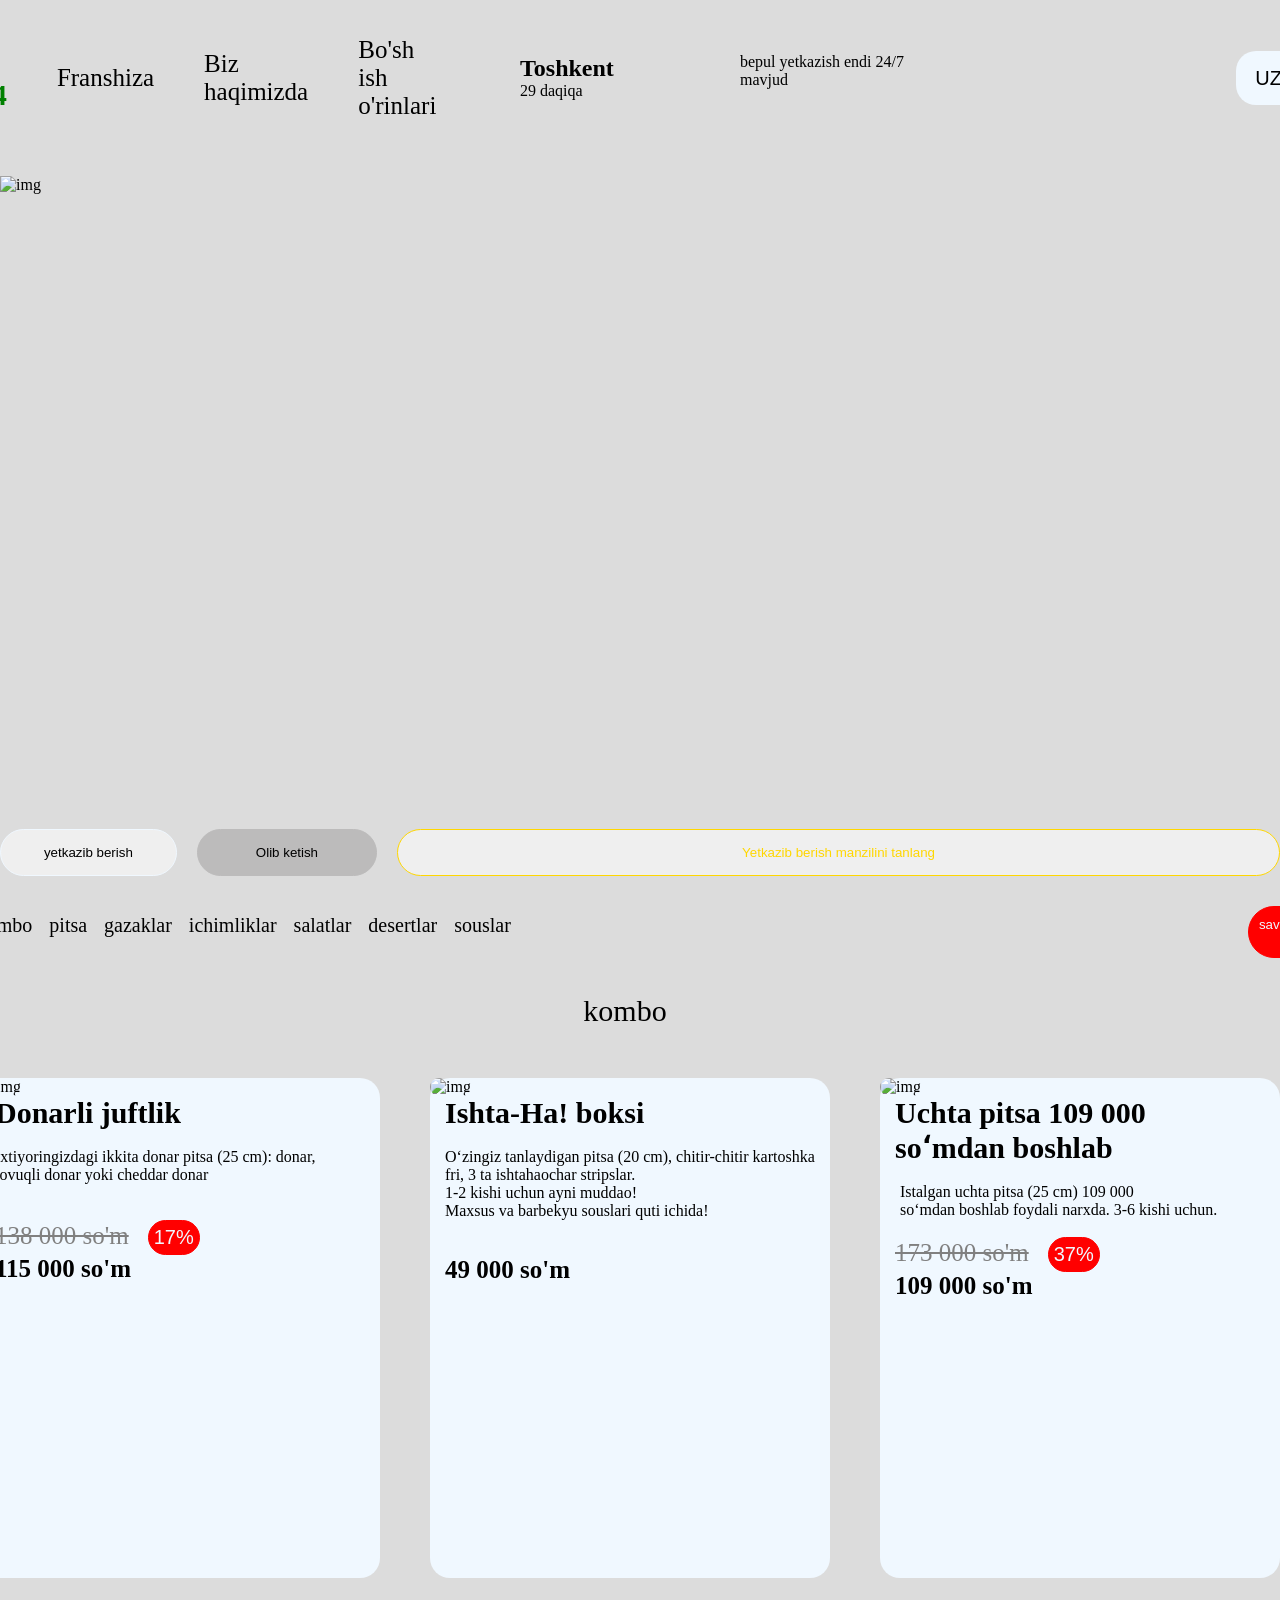
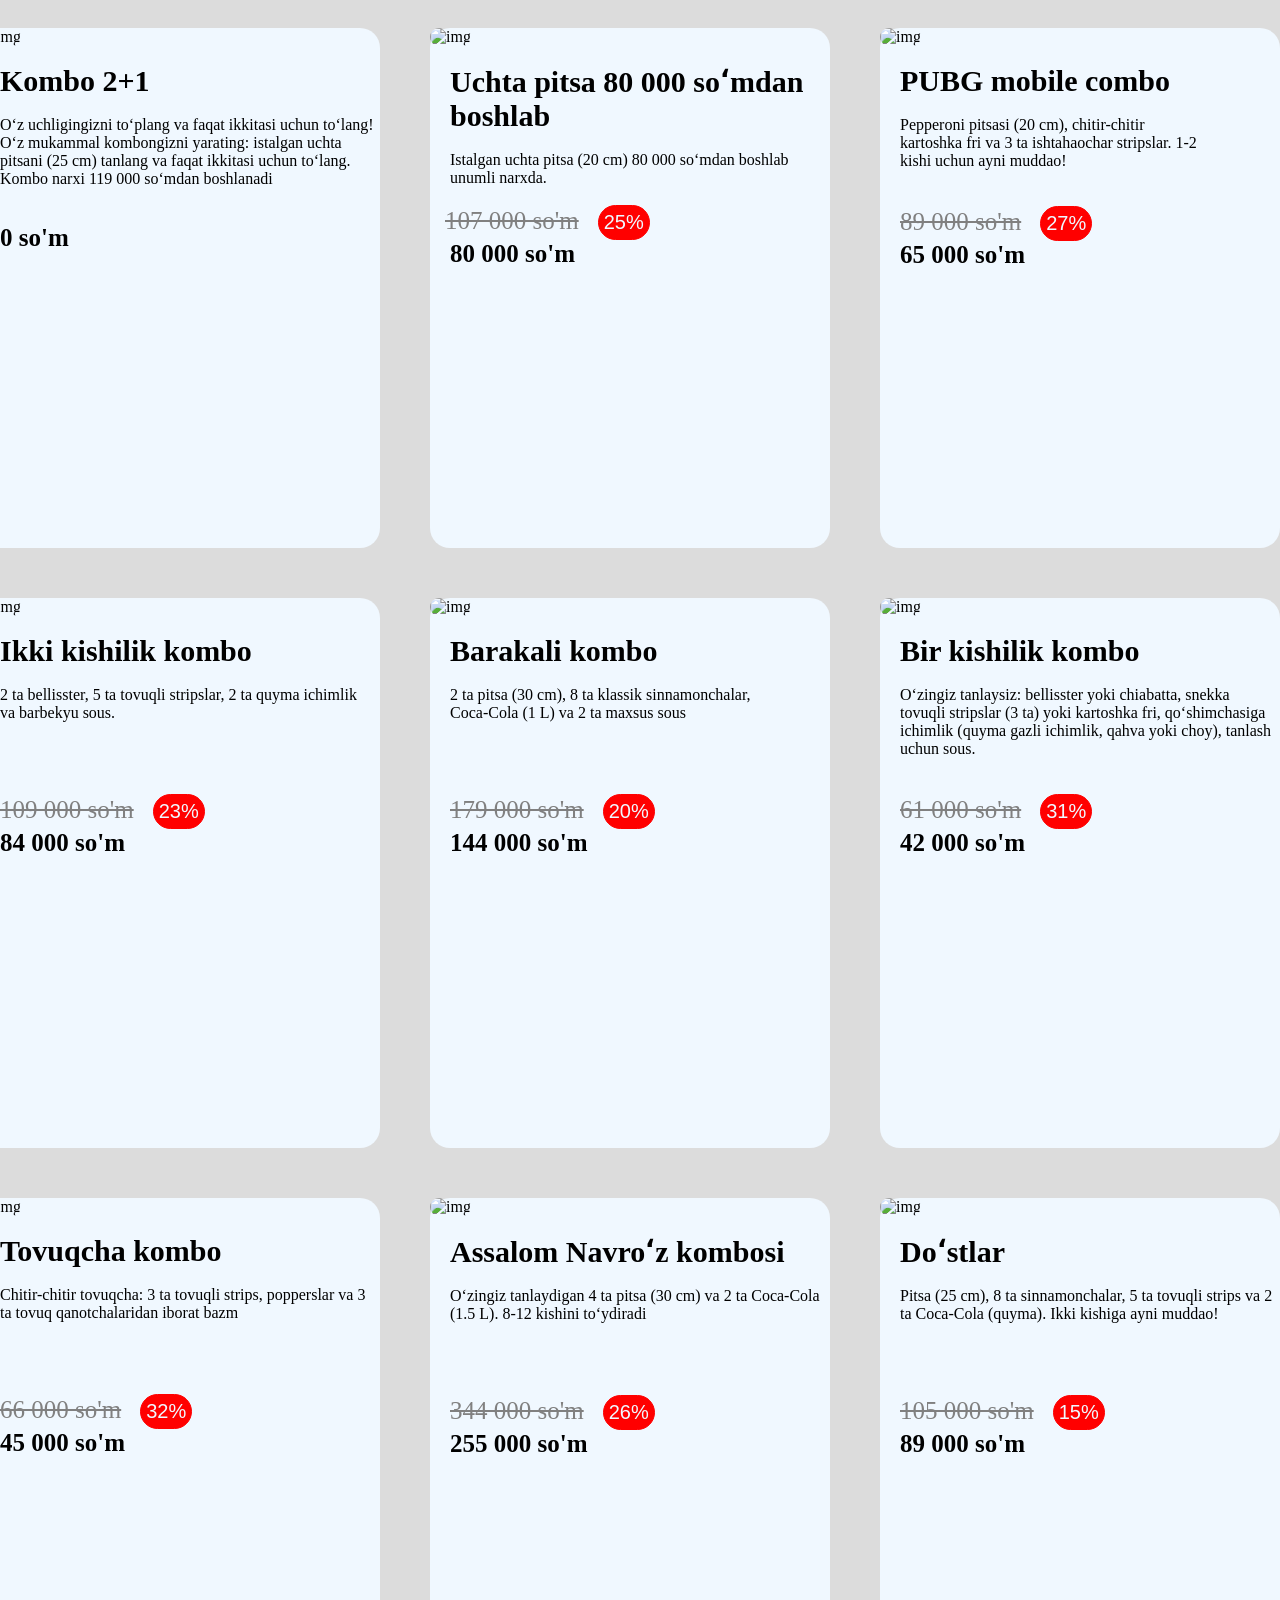
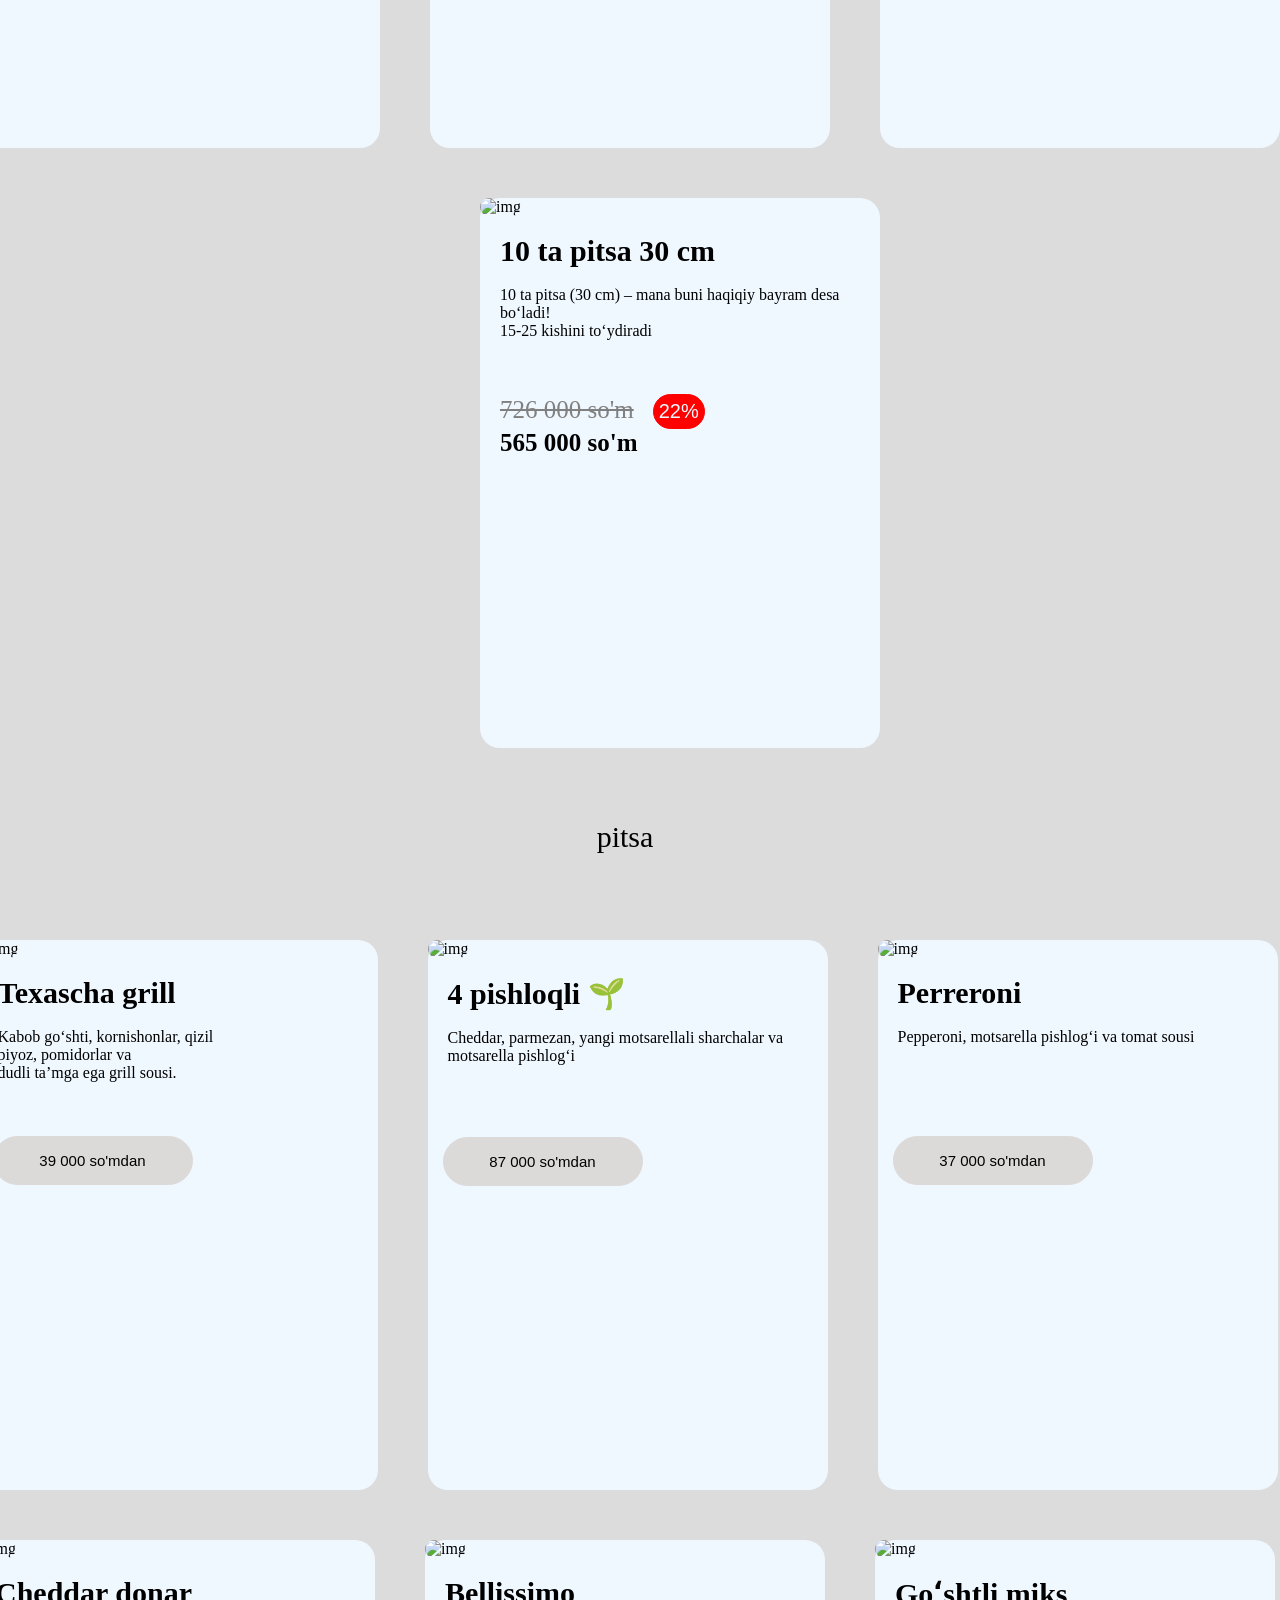
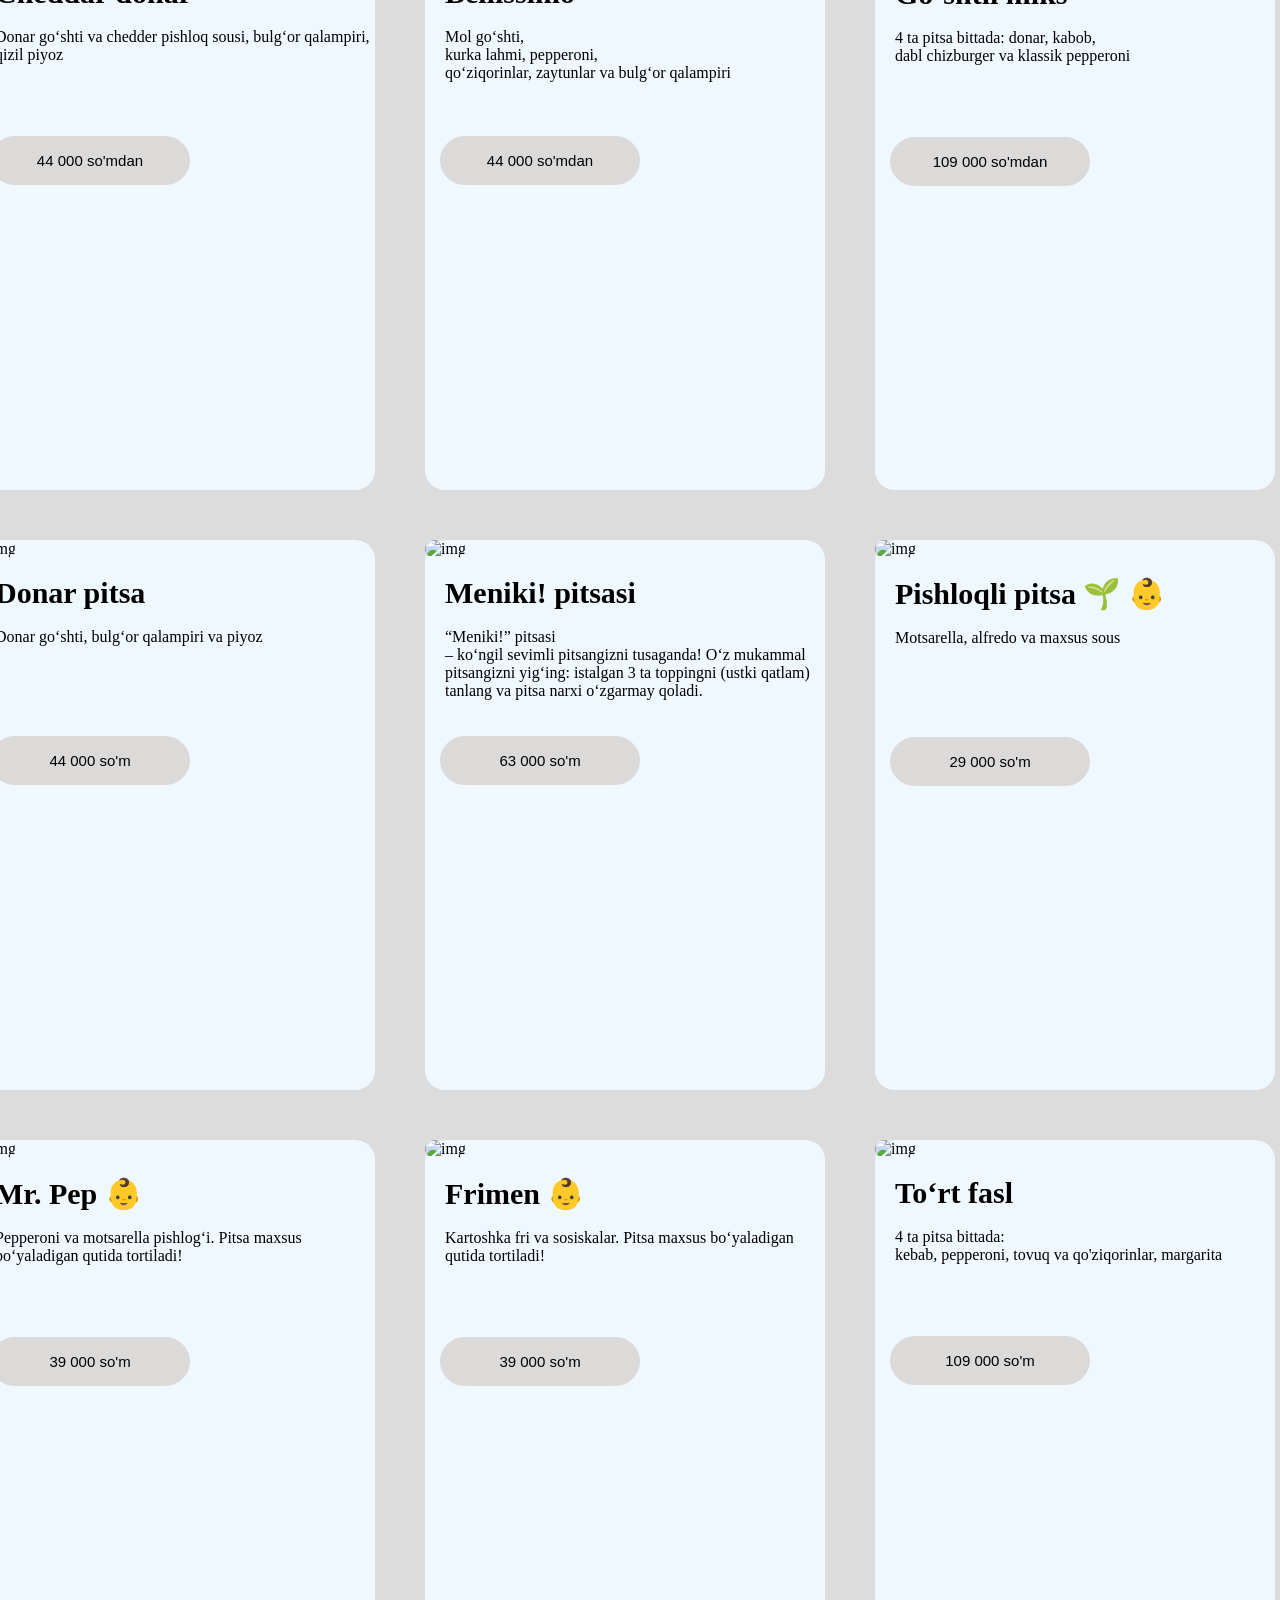
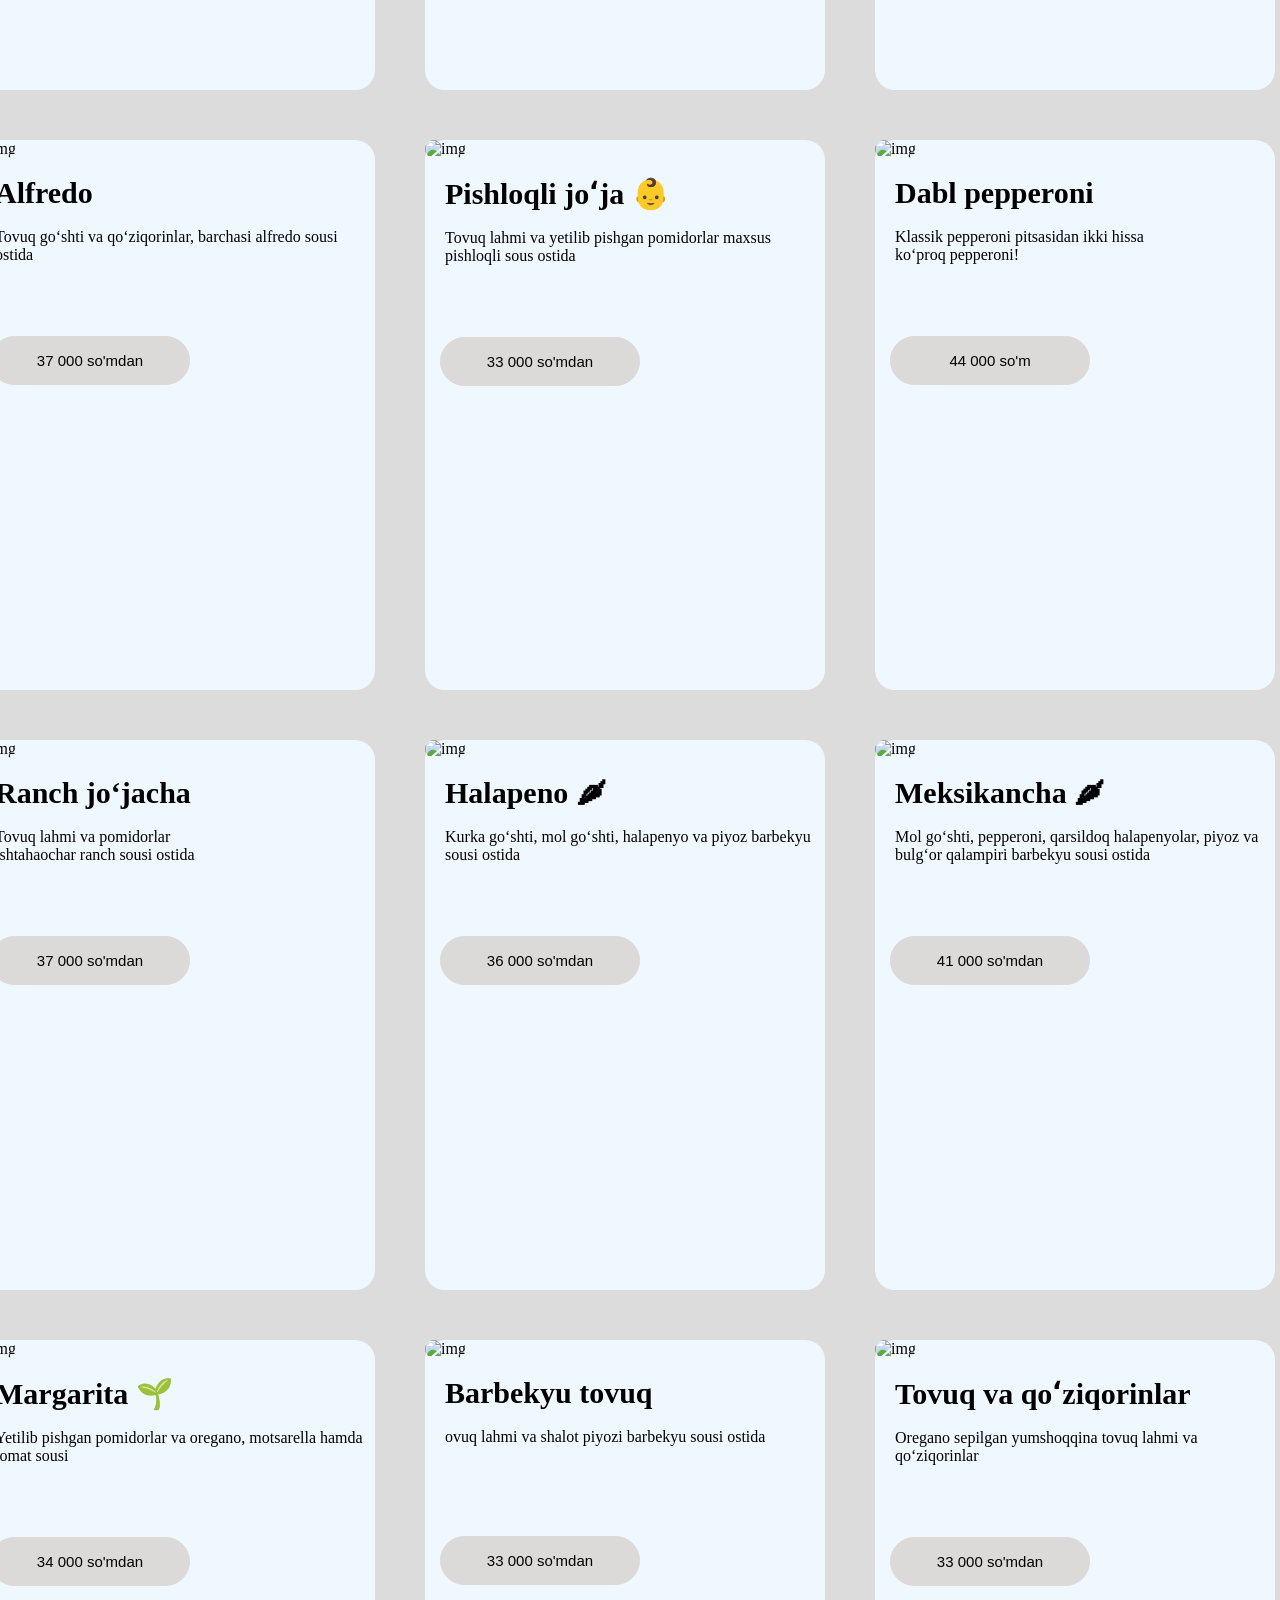
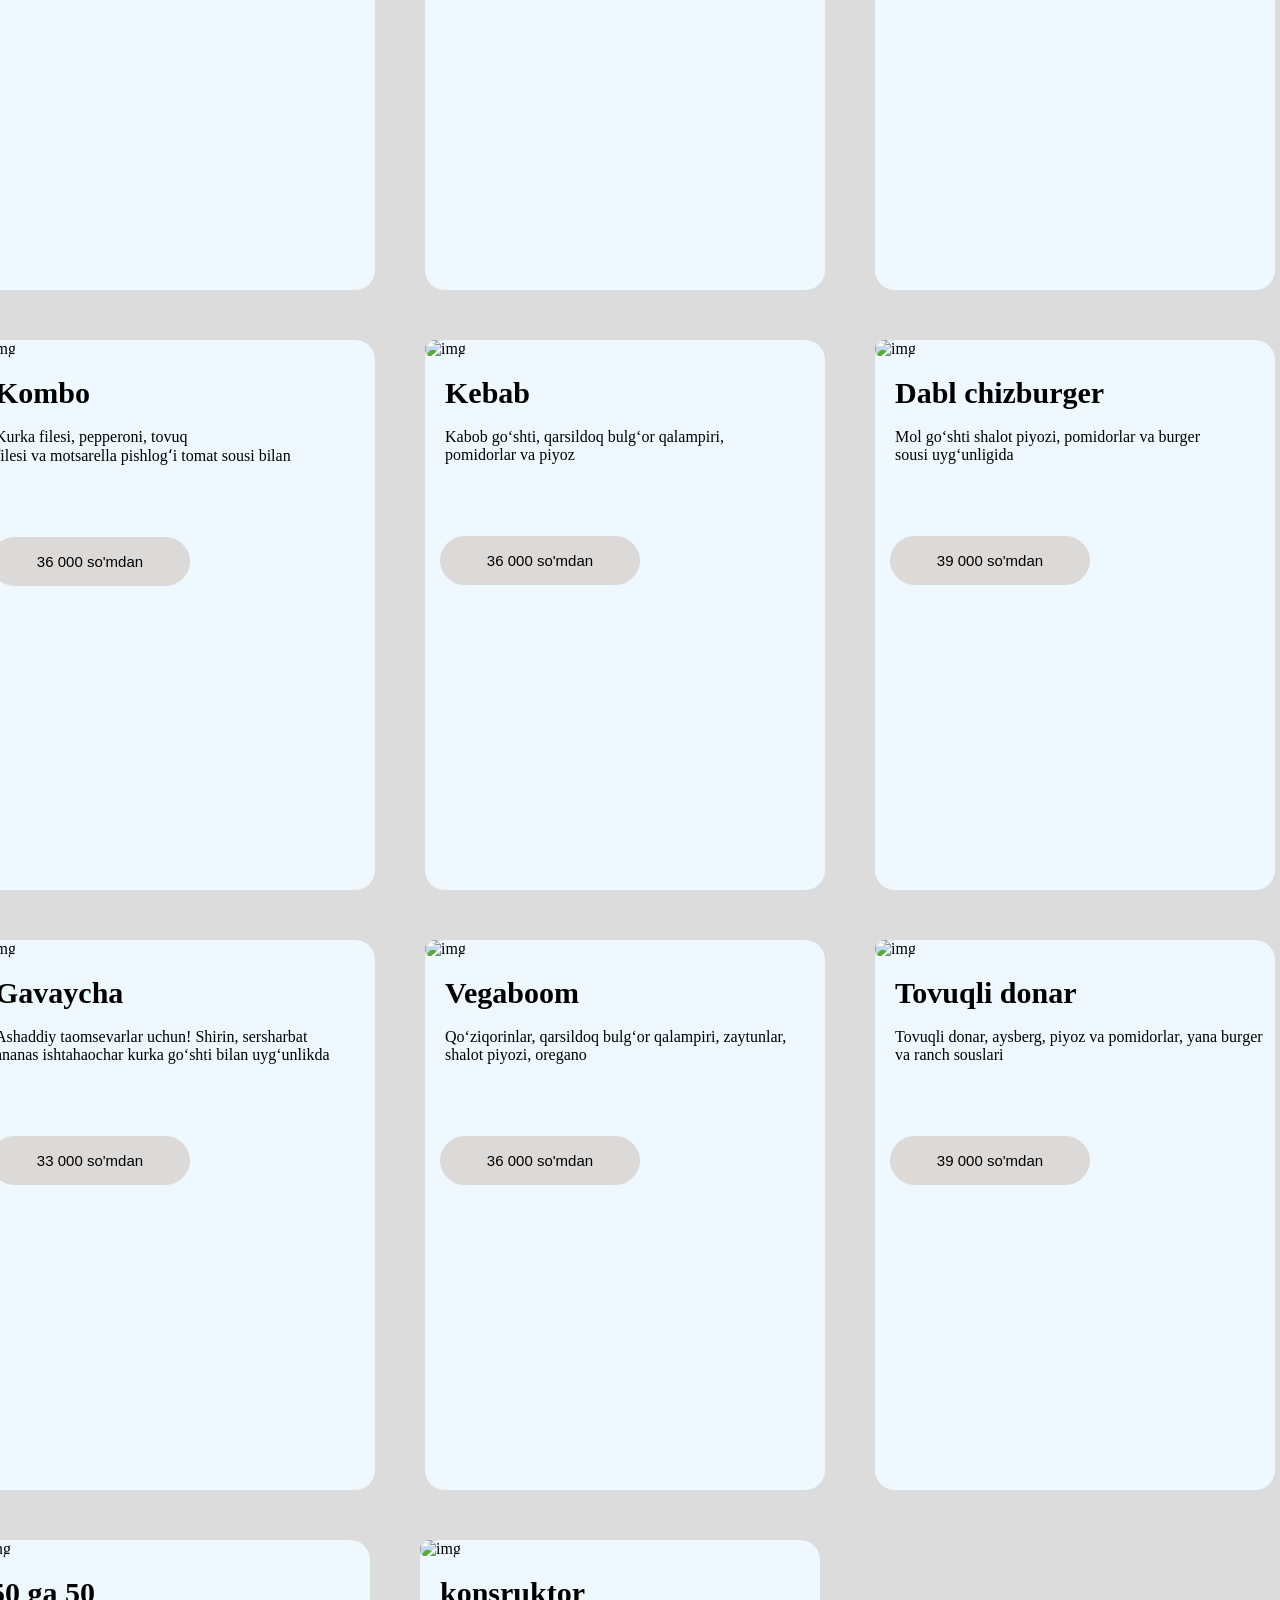
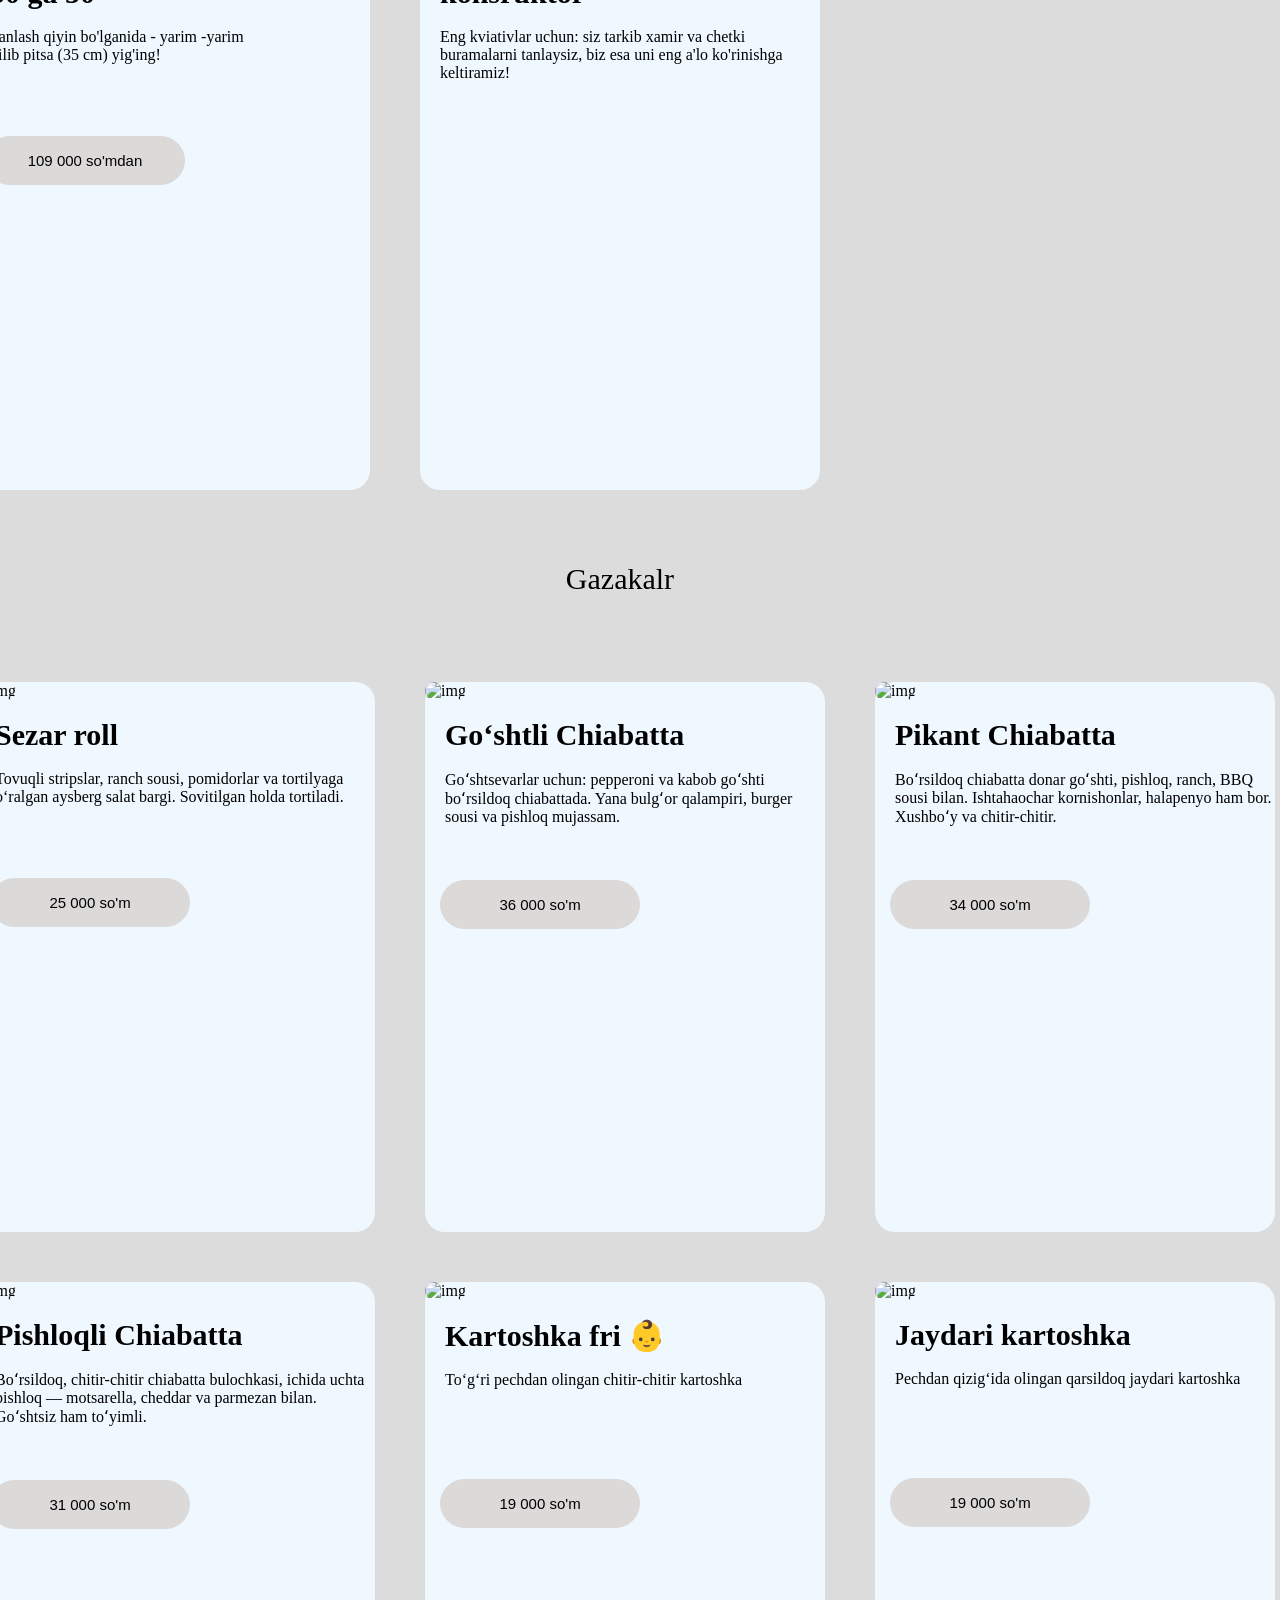
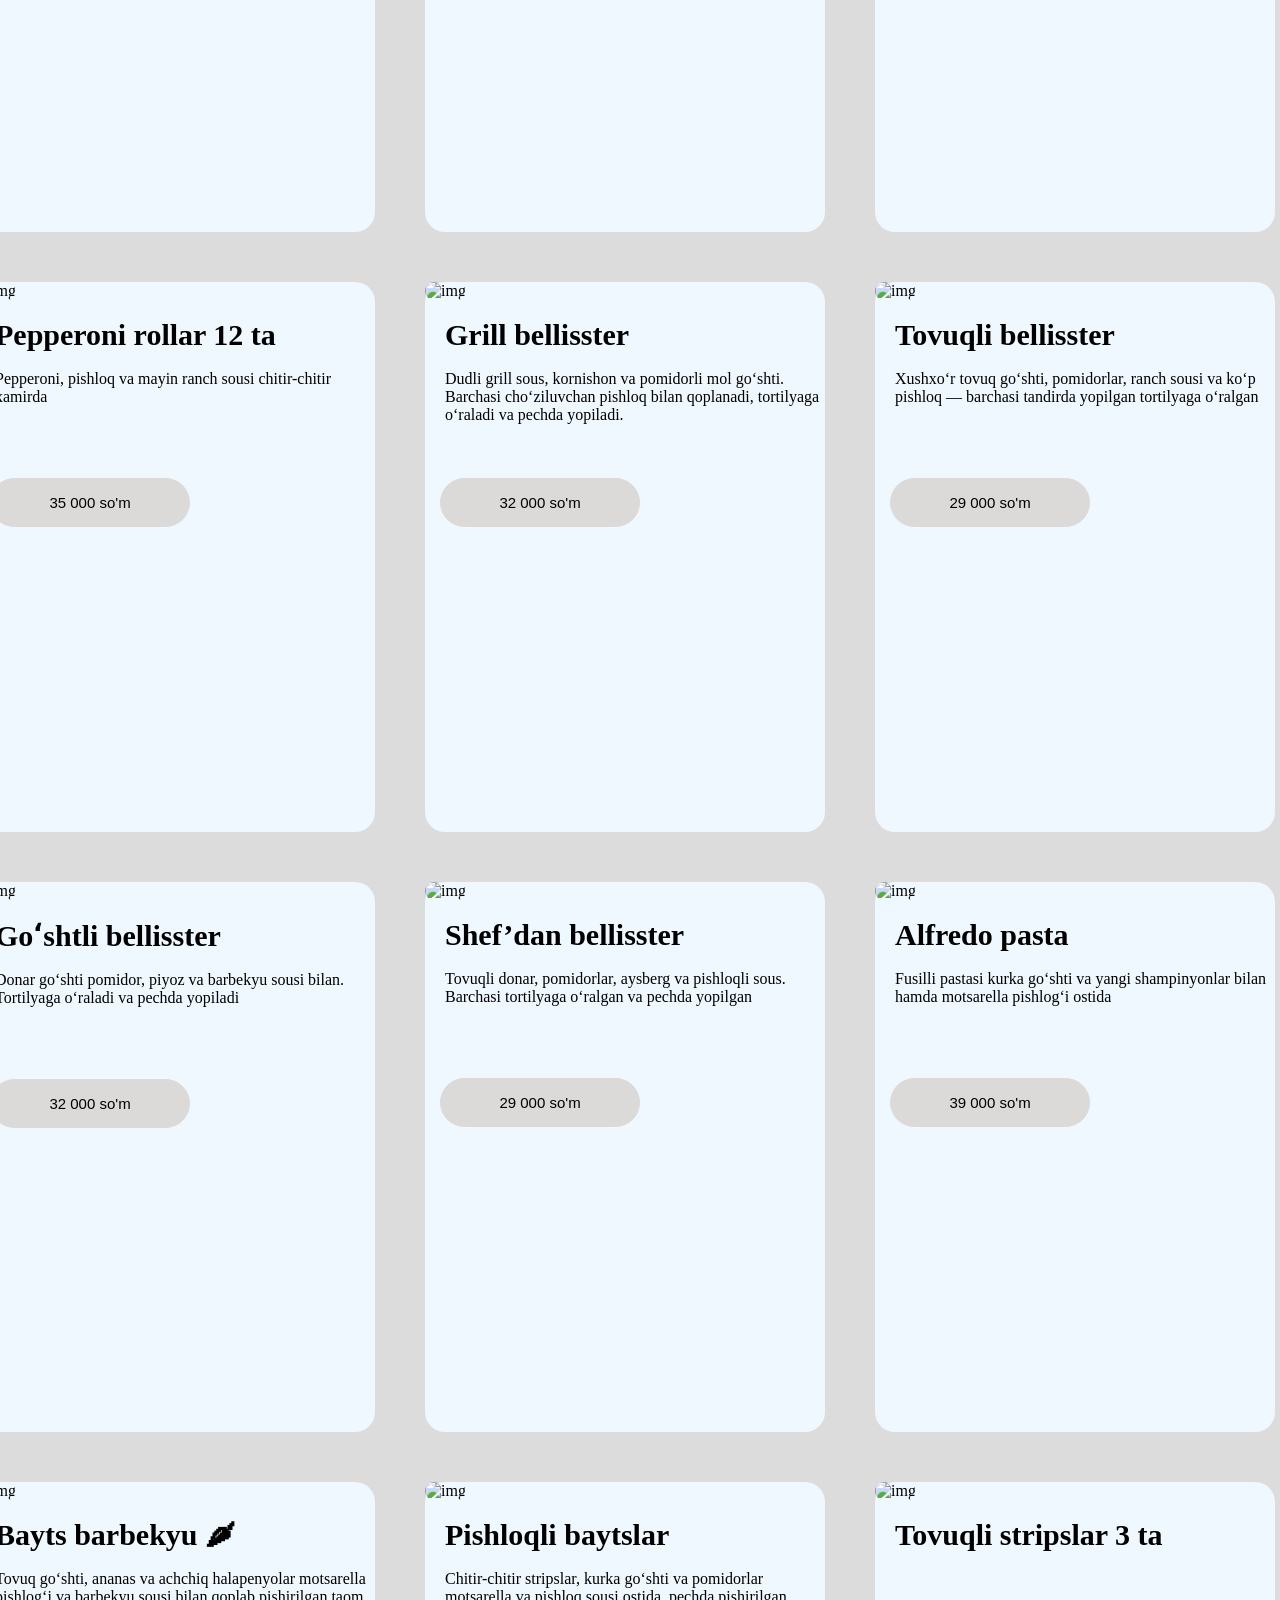
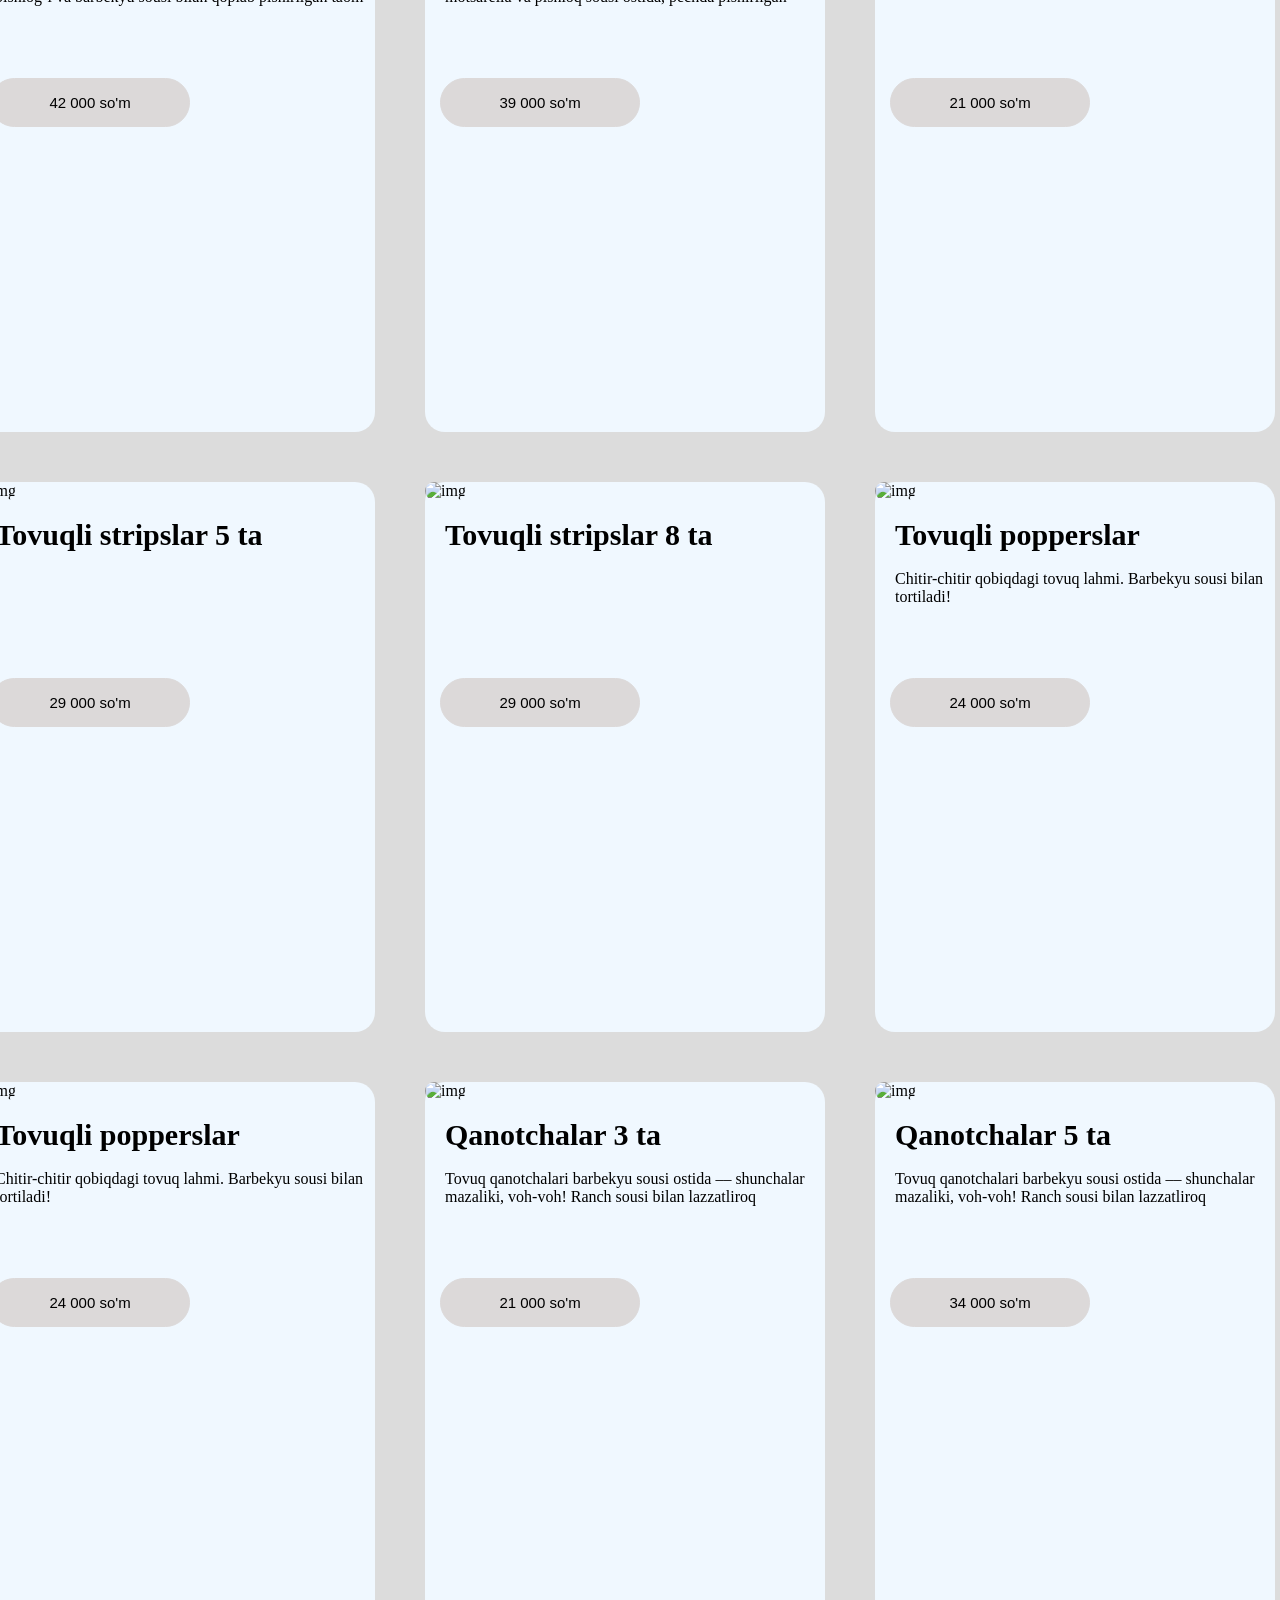
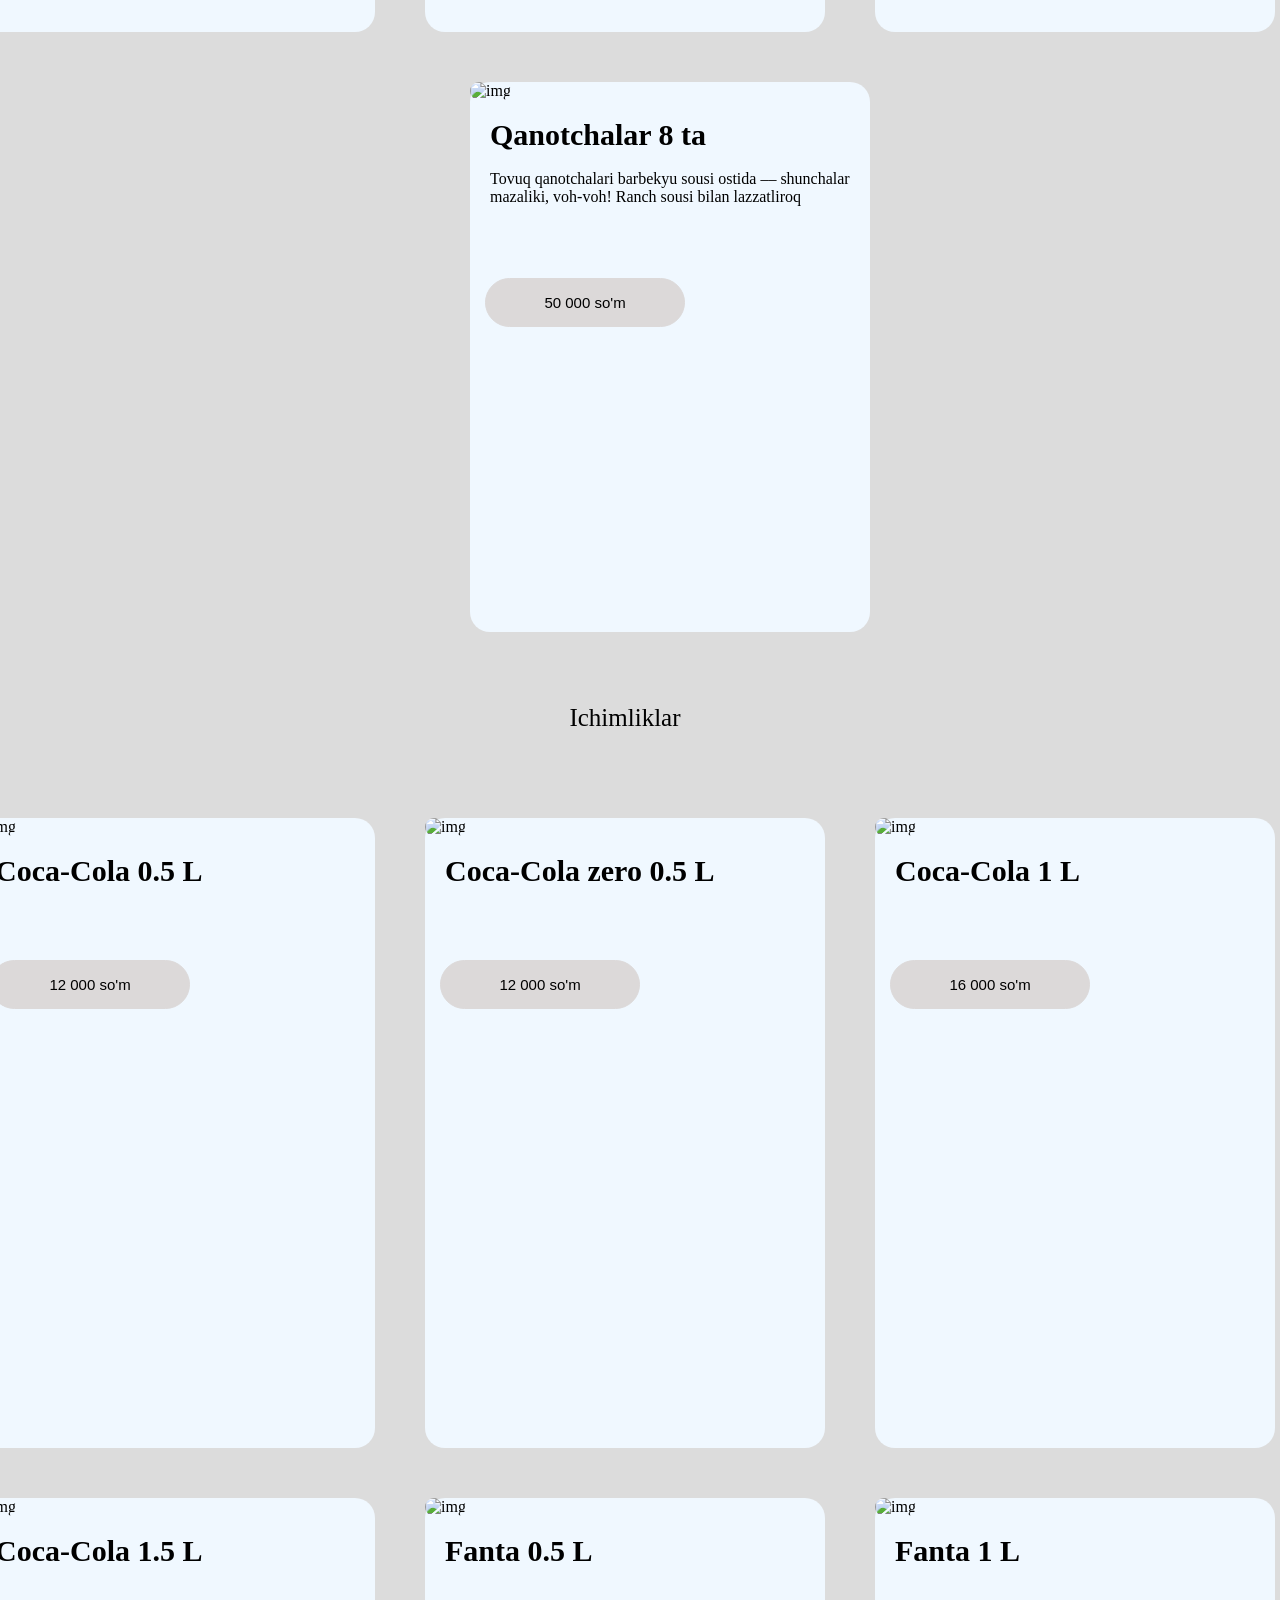
==== index.html @ bb7b59af "loyiha tayyor" ====
<!DOCTYPE html>
<html lang="en">

<head>
  <meta charset="UTF-8">
  <meta name="viewport" content="width=device-width, initial-scale=1.0">
  <title>Bellissimo-pizza</title>
  <link rel="stylesheet" href="style.css">
</head><br><br>

<body>
  <header>
        <div class="headre1">
        <h3 class="yashil-ech3">📞1174</h3>
        <p>Franshiza</p>
        <p>Biz haqimizda</p>
        <p>Bo'sh ish o'rinlari</p>
      </div>

        <select>
          <option value="1">UZ</option>
          <option value="2">RU</option>
        </select>
    </div>

  </header>
  <div class="otasi">
    <div class="bolasi1"><br><br>
      <img class="belli-logo" src="https://bellissimo.uz/images/logo_new.svg" alt="" width="250">

      <div class="lokatsiyalar">
        <img class="belli-logo1" src="https://img.freepik.com/free-vector/location_53876-25530.jpg?semt=ais_hybrid&w=740" alt="" width="70">
        <h2 class="eccc">Toshkent</h2>
        <p class="pppxxx1">29 daqiqa</p>
      </div>

      <div class="lokatsiyalar1">
        <img class="belli-logo2" src="https://static.vecteezy.com/system/resources/previews/055/402/341/non_2x/a-black-and-white-logo-with-the-number-24-7-vector.jpg" alt="" width="70">
        <p class="pppxxx2">bepul yetkazish endi 24/7 <br>mavjud</p>
      </div>


        <div class="bolasi2">
        <img class="buyutma-berish-logo" src="https://bellissimo.uz/_next/image?url=%2Fimages%2Fhalal.png&w=128&q=75" alt="" width="70">

        <p class="pppxxx-logo">💰 0</p>

        <button class="btnsss-logo">kirish</button>
      </div>

    </div>
  </div><br><br>
  <main>
    <img class="bellissimo"
      src="https://bellissimo.uz/_next/image?url=https%3A%2F%2Fbellissimo.fra1.digitaloceanspaces.com%2Fcontent-io%2F9a12bb17-15f5-4734-b16c-b37ca425100b.jpg&w=1920&q=75"
      alt="img" width="1200" height="500">

    <div class="pitsa">
      <img class="bellissimo2"
        src="https://bellissimo.uz/_next/image?url=https%3A%2F%2Fbellissimo.fra1.digitaloceanspaces.com%2Fcontent-io%2Fb0bcd591-e955-4ec6-80a0-e76fad65fd88.jpg&w=1920&q=75"
        alt="">

      <img class="bellissimo3"
        src="https://bellissimo.uz/_next/image?url=https%3A%2F%2Fbellissimo.fra1.digitaloceanspaces.com%2Fcontent-io%2F10fc7b48-b859-41ce-9e59-b3c109dafb12.jpg&w=1920&q=75"
        alt="">
    </div>


    <div class="pitsa2">
      <img class="bellissimo4"
        src="https://bellissimo.uz/_next/image?url=https%3A%2F%2Fbellissimo.fra1.digitaloceanspaces.com%2Fcontent-io%2Fb5746673-ba47-4a66-aa91-379687119236.jpg&w=1920&q=75"
        alt="">

      <img class="bellissimo5"
        src="https://bellissimo.uz/_next/image?url=https%3A%2F%2Fbellissimo.fra1.digitaloceanspaces.com%2Fcontent-io%2Ffd858840-aa0f-4e2c-8d6b-1518e8450abb.jpg&w=1920&q=75"
        alt="">
    </div>
  </main>
  <section>
    <div class="btn">
      <button class="btns">yetkazib berish</button>
      <button class="btns2">Olib ketish</button>
      <button class="btns3">Yetkazib berish manzilini tanlang</button>
    </div><br>

    <div class="ovqatlar">
      <p class="pz1">kombo</p>
      <p class="pz2">pitsa</p>
      <p class="pz3">gazaklar</p>
      <p class="pz4">ichimliklar</p>
      <p class="pz5">salatlar</p>
      <p class="pz6">desertlar</p>
      <p class="pz7">souslar</p>
      <button class="pz8">savatcha 0</button>
    </div><br><br>

    <p class="kb1">kombo</p>
    <div class="taomlar">
      <div class="qator1">
        <img class="pzz1"
          src="https://bellissimo.uz/_next/image?url=https%3A%2F%2Fio.bellissimo.uz%2Fimages%2F03650000-6bec-ac1f-05ef-08db9f189c3d.jpg&w=1920&q=75"
          alt="img" width="400">
        <h3 class="ech1">Donarli juftlik</h3><br>
        <p class="pizza1">Ixtiyoringizdagi ikkita donar pitsa (25 cm): donar,<br> tovuqli donar yoki cheddar donar</p>
        <br><br>
        <del class="del1">138 000 so'm</del>
        <button class="buyutma1">17%</button><br>
        <b class="bari1">115 000 so'm</b>
      </div><br>

      <div class="qator2">
        <img class="pzz2"
          src="https://bellissimo.uz/_next/image?url=https%3A%2F%2Fio.bellissimo.uz%2Fimages%2F03bf0000-6bec-ac1f-1835-08dd5243903e.jpg&w=1920&q=75"
          alt="img" width="400">
        <h3 class="ech2">Ishta-Ha! boksi</h3><br>
        <p class="pizza2">O‘zingiz tanlaydigan pitsa (20 cm), chitir-chitir kartoshka fri, 3 ta ishtahaochar stripslar.
          <br> 1-2 kishi uchun ayni muddao! <br> Maxsus va barbekyu souslari quti ichida!</p><br><br>
        <b class="bari2">49 000 so'm</b>
      </div><br>

      <div class="qator3">
        <img class="pzz3"
          src="https://bellissimo.uz/_next/image?url=https%3A%2F%2Fio.bellissimo.uz%2Fimages%2F03bf0000-6bec-ac1f-8510-08dc86e2eee7.jpg&w=1920&q=75"
          alt="img" width="400">
        <h3 class="ech3">Uchta pitsa 109 000 <br>soʻmdan boshlab</h3><br>
        <p class="pizza3">Istalgan uchta pitsa (25 cm) 109 000 <br> so‘mdan boshlab foydali narxda. 3-6 kishi uchun.</p>
        <br>
        <del class="del3">173 000 so'm</del>
        <button class="buyutma3">37%</button><br>
        <b class="bari3">109 000 so'm</b>
      </div>
    </div>

    <div class="taomlar2">
      <div class="qator4">
        <img class="pzz4"
          src="https://bellissimo.uz/_next/image?url=https%3A%2F%2Fio.bellissimo.uz%2Fimages%2F03bf0000-6bec-ac1f-8938-08dd9ece412c.jpg&w=1920&q=75"
          alt="img" width="400"><br><br>
        <h3 class="ech4">Kombo 2+1</h3><br>
        <p class="pizza4">O‘z uchligingizni to‘plang va faqat ikkitasi uchun to‘lang! O‘z mukammal kombongizni yarating:
          istalgan uchta pitsani (25 cm) tanlang va faqat ikkitasi uchun to‘lang. Kombo narxi 119 000 so‘mdan boshlanadi
        </p><br><br>
        <b class="bari4">0 so'm</b>
      </div>

      <div class="qator5">
        <img class="pzz5"
          src="https://bellissimo.uz/_next/image?url=https%3A%2F%2Fio.bellissimo.uz%2Fimages%2F03bf0000-6bec-ac1f-b56e-08de203d41e8.jpg&w=1920&q=75"
          alt="img" width="400"><br><br>
        <h3 class="ech5">Uchta pitsa 80 000 soʻmdan boshlab</h3><br>
        <p class="pizza5">Istalgan uchta pitsa (20 cm) 80 000 so‘mdan boshlab unumli narxda.</p><br>
        <del class="del5">107 000 so'm</del>
        <button class="buyutma5">25%</button><br>
        <b class="bari5">80 000 so'm</b>
      </div>

      <div class="qator6">
        <img class="pzz6"
          src="https://bellissimo.uz/_next/image?url=https%3A%2F%2Fio.bellissimo.uz%2Fimages%2F03bf0000-6bec-ac1f-e41a-08ddf5d89068.jpg&w=1920&q=75"
          alt="img" width="400"><br><br>
        <h3 class="ech6">PUBG mobile combo</h3><br>
        <p class="pizza6">Pepperoni pitsasi (20 cm), chitir-chitir <br> kartoshka fri va 3 ta ishtahaochar stripslar.
          1-2 <br> kishi uchun ayni muddao!</p><br><br>
        <del class="del6">89 000 so'm</del>
        <button class="buyutma6">27%</button><br>
        <b class="bari6">65 000 so'm</b>
      </div>
    </div>

    <div class="taomlar3">
      <div class="qator7">
        <img class="pzz7"
          src="https://bellissimo.uz/_next/image?url=https%3A%2F%2Fio.bellissimo.uz%2Fimages%2Ff8990000-6beb-ac1f-17e2-08dc5469e755.jpg&w=1920&q=75"
          alt="img" width="
      400"><br><br>
        <h3 class="ech7">Ikki kishilik kombo</h3><br>
        <p class="pizza7">2 ta bellisster, 5 ta tovuqli stripslar, 2 ta quyma ichimlik <br> va barbekyu sous.</p>
        <br><br><br><br>
        <del class="del7">109 000 so'm</del>
        <button class="buyutma7">23%</button><br>
        <b class="bari7">84 000 so'm</b>
      </div>

      <div class="qator8">
        <img class="pzz8"
          src="https://bellissimo.uz/_next/image?url=https%3A%2F%2Fio.bellissimo.uz%2Fimages%2Ff8990000-6beb-ac1f-1b4b-08dc575d771a.jpg&w=1920&q=75"
          alt="img" width="400"><br><br>
        <h3 class="ech8">Barakali kombo</h3><br>
        <p class="pizza8">2 ta pitsa (30 cm), 8 ta klassik sinnamonchalar, <br> Coca-Cola (1 L) va 2 ta maxsus sous</p>
        <br><br><br><br>
        <del class="del8">179 000 so'm</del>
        <button class="buyutma8">20%</button><br>
        <b class="bari8">144 000 so'm</b>
      </div>

      <div class="qator9">
        <img class="pzz9"
          src="https://bellissimo.uz/_next/image?url=https%3A%2F%2Fio.bellissimo.uz%2Fimages%2Ff8990000-6beb-ac1f-1e2d-08dda8a6abc4.jpg&w=1920&q=75"
          alt="img" width="400"><br><br>
        <h3 class="ech9">Bir kishilik kombo</h3><br>
        <p class="pizza9">O‘zingiz tanlaysiz: bellisster yoki chiabatta, snekka <br> tovuqli stripslar (3 ta) yoki
          kartoshka fri, qo‘shimchasiga ichimlik (quyma gazli ichimlik, qahva yoki choy), tanlash uchun sous.</p>
        <br><br>
        <del class="del9">61 000 so'm</del>
        <button class="buyutma9">31%</button><br>
        <b class="bari9">42 000 so'm</b>
      </div>
    </div>

    <div class="taomlar4">
      <div class="qator10">
        <img class="pzz10"
          src="https://bellissimo.uz/_next/image?url=https%3A%2F%2Fio.bellissimo.uz%2Fimages%2Ff8990000-6beb-ac1f-3146-08dd1dbaa0d0.jpg&w=1920&q=75"
          alt="img" width="400"><br><br>
        <h3 class="ech10">Tovuqcha kombo</h3><br>
        <p class="pizza10">Chitir-chitir tovuqcha: 3 ta tovuqli strips, popperslar va 3 ta tovuq qanotchalaridan iborat
          bazm</p><br><br><br><br>
        <del class="del10">66 000 so'm</del>
        <button class="buyutma10">32%</button><br>
        <b class="bari10">45 000 so'm</b>
      </div>

      <div class="qator11">
        <img class="pzz11"
          src="https://bellissimo.uz/_next/image?url=https%3A%2F%2Fio.bellissimo.uz%2Fimages%2Ff8990000-6beb-ac1f-4056-08dc575e681f.jpg&w=1920&q=75"
          alt="img" width="400"><br><br>
        <h3 class="ech11">Assalom Navroʻz kombosi</h3><br>
        <p class="pizza11">O‘zingiz tanlaydigan 4 ta pitsa (30 cm) va 2 ta Coca-Cola (1.5 L). 8-12 kishini to‘ydiradi
        </p><br><br><br><br>
        <del class="del11">344 000 so'm</del>
        <button class="buyutma11">26%</button><br>
        <b class="bari11">255 000 so'm</b>
      </div>

      <div class="qator12">
        <img class="pzz12"
          src="https://bellissimo.uz/_next/image?url=https%3A%2F%2Fio.bellissimo.uz%2Fimages%2Ff8990000-6beb-ac1f-ad8c-08dc575cbda9.jpg&w=1920&q=75"
          alt="img" width="400"><br><br>
        <h3 class="ech12">Doʻstlar</h3><br>
        <p class="pizza12">Pitsa (25 cm), 8 ta sinnamonchalar, 5 ta tovuqli strips va 2 ta Coca-Cola (quyma). Ikki
          kishiga ayni muddao!</p><br><br><br><br>
        <del class="del12">105 000 so'm</del>
        <button class="buyutma12">15%</button><br>
        <b class="bari12">89 000 so'm</b>
      </div>
    </div>

    <div class="qator13">
      <img class="pzz13"
        src="https://bellissimo.uz/_next/image?url=https%3A%2F%2Fio.bellissimo.uz%2Fimages%2Ff8990000-6beb-ac1f-0805-08dc575f4fbe.jpg&w=1920&q=75"
        alt="img" width="400"><br><br>
      <h3 class="ech13">10 ta pitsa 30 cm</h3><br>
      <p class="pizza13">10 ta pitsa (30 cm) – mana buni haqiqiy bayram desa bo‘ladi! <br> 15-25 kishini to‘ydiradi</p>
      <br><br><br>
      <del class="del13">726 000 so'm</del>
      <button class="buyutma13">22%</button><br>
      <b class="bari13">565 000 so'm</b>
    </div><br><br><br><br>

    <p class="kb2">pitsa</p><br><br>

    <div class="taomlar5">
      <div class="qator14">
        <img class="pzz14"
          src="https://bellissimo.uz/_next/image?url=https%3A%2F%2Fio.bellissimo.uz%2Fimages%2F1f4b1bb5-0c01-4bee-8816-d8e4f662e979.jpg&w=1920&q=100"
          alt="img" width="400"><br><br>
        <h3 class="ech14">Texascha grill</h3><br>
        <p class="pizza14">Kabob go‘shti, kornishonlar, qizil <br> piyoz, pomidorlar va <br> dudli ta’mga ega grill
          sousi.</p><br><br><br>
        <button class="buyutma14">39 000 so'mdan</button>
      </div>

      <div class="qator15">
        <img class="pzz15"
          src="https://bellissimo.uz/_next/image?url=https%3A%2F%2Fio.bellissimo.uz%2Fimages%2Fb3635a5f-1556-47e8-a600-d88dd8170b36.jpg&w=1920&q=100"
          alt="img" width="400"><br><br>
        <h3 class="ech15">4 pishloqli 🌱</h3><br>
        <p class="pizza15">Cheddar, parmezan, yangi motsarellali sharchalar va motsarella pishlog‘i</p><br><br><br><br>
        <button class="buyutma15">87 000 so'mdan</button>
      </div>

      <div class="qator16">
        <img class="pzz16"
          src="https://bellissimo.uz/_next/image?url=https%3A%2F%2Fio.bellissimo.uz%2Fimages%2F601282db-7274-43e4-ac74-e8987d53dd6e.jpg&w=1920&q=100"
          alt="img" width="400"><br><br>
        <h3 class="ech16">Perreroni</h3><br>
        <p class="pizza16">Pepperoni, motsarella pishlog‘i va tomat sousi</p><br><br><br><br> <br>
        <button class="buyutma16">37 000 so'mdan</button>
      </div>
    </div>


    <div class="taomlar7">
      <div class="qator17">
        <img class="pzz17"
          src="https://bellissimo.uz/_next/image?url=https%3A%2F%2Fio.bellissimo.uz%2Fimages%2F33b46d3a-a289-4971-88f5-bd0a3807785c.jpg&w=1920&q=100"
          alt="img" width="400"><br><br>
        <h3 class="ech17">Cheddar donar</h3><br>
        <p class="pizza17">Donar go‘shti va chedder pishloq sousi, bulg‘or qalampiri, qizil piyoz</p><br><br><br><br>
        <button class="buyutma17">44 000 so'mdan</button>
      </div>

      <div class="qator18">
        <img class="pzz18"
          src="https://bellissimo.uz/_next/image?url=https%3A%2F%2Fio.bellissimo.uz%2Fimages%2Fcd4ec26b-2bd5-4416-b50b-46e0f8ac5ed8.jpg&w=1920&q=100"
          alt="img" width="400"><br><br>
        <h3 class="ech18">Bellissimo</h3><br>
        <p class="pizza18">Mol go‘shti, <br> kurka lahmi, pepperoni, <br> qo‘ziqorinlar, zaytunlar va bulg‘or qalampiri
        </p><br><br><br>
        <button class="buyutma18">44 000 so'mdan</button>
      </div>

      <div class="qator19">
        <img class="pzz19"
          src="https://bellissimo.uz/_next/image?url=https%3A%2F%2Fio.bellissimo.uz%2Fimages%2Fc14e362c-57a5-49fd-9a80-b14ce099b777.jpg&w=1920&q=100"
          alt="img" width="400"><br><br>
        <h3 class="ech19">Goʻshtli miks</h3><br>
        <p class="pizza19">4 ta pitsa bittada: donar, kabob, <br> dabl chizburger va klassik pepperoni</p>
        <br><br><br><br>
        <button class="buyutma19">109 000 so'mdan</button>
      </div>
    </div>

    <div class="taomlar8">
      <div class="qator20">
        <img class="pzz20"
          src="https://bellissimo.uz/_next/image?url=https%3A%2F%2Fio.bellissimo.uz%2Fimages%2F405e4be1-3493-49d2-ab92-4eb256200ac5.jpg&w=1920&q=100"
          alt="img" width="400"><br><br>
        <h3 class="ech20">Donar pitsa</h3><br>
        <p class="pizza20">Donar go‘shti, bulg‘or qalampiri va piyoz</p><br><br><br><br><br>
        <button class="buyutma20">44 000 so'm</button>
      </div>

      <div class="qator21">
        <img class="pzz21" class="21"
          src="https://bellissimo.uz/_next/image?url=https%3A%2F%2Fio.bellissimo.uz%2Fimages%2F109ce798-0c83-45f4-9ae4-e67e205cad10.jpg&w=1920&q=100"
          alt="img" width="400"><br><br>
        <h3 class="ech21">Meniki! pitsasi</h3><br>
        <p class="pizza21">“Meniki!” pitsasi <br> – ko‘ngil sevimli pitsangizni tusaganda! O‘z mukammal pitsangizni
          yig‘ing: istalgan 3 ta toppingni (ustki qatlam) tanlang va pitsa narxi o‘zgarmay qoladi.</p><br><br>
        <button class="buyutma21">63 000 so'm</button>
      </div>

      <div class="qator22">
        <img class="pzz22"
          src="https://bellissimo.uz/_next/image?url=https%3A%2F%2Fio.bellissimo.uz%2Fimages%2Ffd253a59-c094-468e-bb31-bda637aa9dcd.jpg&w=1920&q=100"
          alt="img" width="400"><br><br>
        <h3 class="ech22">Pishloqli pitsa 🌱 👶</h3><br>
        <p class="pizza22">Motsarella, alfredo va maxsus sous</p><br><br><br><br><br>
        <button class="buyutma22">29 000 so'm</button>
      </div>
    </div>

    <div class="taomlar9">

      <div class="qator23">
        <img class="pzz23"
          src="https://bellissimo.uz/_next/image?url=https%3A%2F%2Fio.bellissimo.uz%2Fimages%2Fbd276106-b16a-4c07-a963-1ccffef5e30d.jpg&w=1920&q=100"
          alt="img" width="400"><br><br>
        <h3 class="ech23">Mr. Pep 👶</h3><br>
        <p class="pizza23">Pepperoni va motsarella pishlog‘i. Pitsa maxsus bo‘yaladigan qutida tortiladi!</p>
        <br><br><br><br>
        <button class="buyutma23">39 000 so'm</button>
      </div>

      <div class="qator24">
        <img class="pzz24"
          src="https://bellissimo.uz/_next/image?url=https%3A%2F%2Fio.bellissimo.uz%2Fimages%2F1b7c0cde-d2e7-4f96-9e5e-bd303bd4c11f.jpg&w=1920&q=100"
          alt="img" width="400"><br><br>
        <h3 class="ech24">Frimen 👶</h3><br>
        <p class="pizza24">Kartoshka fri va sosiskalar. Pitsa maxsus bo‘yaladigan qutida tortiladi!</p><br><br><br><br>
        <button class="buyutma24">39 000 so'm</button>
      </div>

      <div class="qator25">
        <img class="pzz25"
          src="https://bellissimo.uz/_next/image?url=https%3A%2F%2Fio.bellissimo.uz%2Fimages%2F94844930-5c66-4c12-a670-93b048169dbe.jpg&w=1920&q=100"
          alt="img" width="400"><br><br>
        <h3 class="ech25">To‘rt fasl</h3><br>
        <p class="pizza25">4 ta pitsa bittada: <br> kebab, pepperoni, tovuq va qo'ziqorinlar, margarita</p>
        <br><br><br><br>
        <button class="buyutma25">109 000 so'm</button>
      </div>
    </div>

    <div class="taomlar10">
      <div class="qator26">
        <img class="pzz26"
          src="https://bellissimo.uz/_next/image?url=https%3A%2F%2Fio.bellissimo.uz%2Fimages%2F49146c0e-fe2f-424a-a5b0-c167af6da6a1.jpg&w=1920&q=100"
          alt="img" width="400"><br><br>
        <h3 class="ech26">Alfredo</h3><br>
        <p class="pizza26">Tovuq go‘shti va qo‘ziqorinlar, barchasi alfredo sousi ostida</p><br><br><br><br>
        <button class="buyutma26">37 000 so'mdan</button>
      </div>

      <div class="qator27">
        <img class="pzz27"
          src="https://bellissimo.uz/_next/image?url=https%3A%2F%2Fio.bellissimo.uz%2Fimages%2F17126e05-7876-45a6-be19-e6d0af0328a4.jpg&w=1920&q=100"
          alt="img" width="400"><br><br>
        <h3 class="ech27">Pishloqli joʻja 👶</h3><br>
        <p class="pizza27">Tovuq lahmi va yetilib pishgan pomidorlar maxsus pishloqli sous ostida</p><br><br><br><br>
        <button class="buyutma27">33 000 so'mdan</button>
      </div>

      <div class="qator28">
        <img class="pzz28"
          src="https://bellissimo.uz/_next/image?url=https%3A%2F%2Fio.bellissimo.uz%2Fimages%2F23138748-1bff-4994-b42b-cf7044ed4e0d.jpg&w=1920&q=100"
          alt="img" width="400"><br><br>
        <h3 class="ech28">Dabl pepperoni</h3><br>
        <p class="pizza28">Klassik pepperoni pitsasidan ikki hissa <br> ko‘proq pepperoni!</p><br><br><br><br>
        <button class="buyutma28">44 000 so'm</button>
      </div>
    </div>

    <div class="taomlar11">
      <div class="qator29">
        <img class="pzz29"
          src="https://bellissimo.uz/_next/image?url=https%3A%2F%2Fio.bellissimo.uz%2Fimages%2F0a6ad3e4-3cac-40d4-a278-13416f28b5fe.jpg&w=1920&q=100"
          alt="img" width="400"><br><br>
        <h3 class="ech29">Ranch jo‘jacha</h3><br>
        <p class="pizza29">Tovuq lahmi va pomidorlar <br> ishtahaochar ranch sousi ostida</p><br><br><br><br>
        <button class="buyutma29">37 000 so'mdan</button>
      </div>

      <div class="qator30">
        <img class="pzz30"
          src="https://bellissimo.uz/_next/image?url=https%3A%2F%2Fio.bellissimo.uz%2Fimages%2F84e3a554-551a-45f6-9ac1-9c7870aa6f14.jpg&w=1920&q=100"
          alt="img" width="400"><br><br>
        <h3 class="ech30">Halapeno 🌶</h3><br>
        <p class="pizza30">Kurka go‘shti, mol go‘shti, halapenyo va piyoz barbekyu sousi ostida</p><br><br><br><br>
        <button class="buyutma30">36 000 so'mdan</button>
      </div>

      <div class="qator31">
        <img class="pzz31"
          src="https://bellissimo.uz/_next/image?url=https%3A%2F%2Fio.bellissimo.uz%2Fimages%2F07b2af79-95e0-48ae-8962-3b29fdfcb6d4.jpg&w=1920&q=100"
          alt="img" width="400"><br><br>
        <h3 class="ech31">Meksikancha 🌶</h3><br>
        <p class="pizza31">Mol go‘shti, pepperoni, qarsildoq halapenyolar, piyoz va bulg‘or qalampiri barbekyu sousi
          ostida</p><br><br><br><br>
        <button class="buyutma31">41 000 so'mdan</button>
      </div>
    </div>

    <div class="taomlar12">
      <div class="qator32">
        <img class="pzz32"
          src="https://bellissimo.uz/_next/image?url=https%3A%2F%2Fio.bellissimo.uz%2Fimages%2Fd356188d-b9b4-4c06-9251-4429a17adfd5.jpg&w=1920&q=100"
          alt="img" width="400"><br><br>
        <h3 class="ech32">Margarita 🌱</h3><br>
        <p class="pizza32">Yetilib pishgan pomidorlar va oregano, motsarella hamda tomat sousi</p><br><br><br><br>
        <button class="buyutma32">34 000 so'mdan</button>
      </div>

      <div class="qator33">
        <img class="pzz33"
          src="https://bellissimo.uz/_next/image?url=https%3A%2F%2Fio.bellissimo.uz%2Fimages%2F18dcffd2-c192-4811-8698-68c8a51cdb34.jpg&w=1920&q=100"
          alt="img" width="400"><br><br>
        <h3 class="ech33">Barbekyu tovuq</h3><br>
        <p class="pizza33">ovuq lahmi va shalot piyozi barbekyu sousi ostida</p><br><br><br><br><br>
        <button class="buyutma33">33 000 so'mdan</button>
      </div>

      <div class="qator34">
        <img class="pzz34"
          src="https://bellissimo.uz/_next/image?url=https%3A%2F%2Fio.bellissimo.uz%2Fimages%2F15f8411b-947d-405b-9c78-016711ba8da1.jpg&w=1920&q=100"
          alt="img" width="400"><br><br>
        <h3 class="ech34">Tovuq va qoʻziqorinlar</h3><br>
        <p class="pizza34">Oregano sepilgan yumshoqqina tovuq lahmi va qo‘ziqorinlar</p><br><br><br><br>
        <button class="buyutma34">33 000 so'mdan</button>
      </div>
    </div>

    <div class="taomlar13">
      <div class="qator35">
        <img class="pzz35"
          src="https://bellissimo.uz/_next/image?url=https%3A%2F%2Fio.bellissimo.uz%2Fimages%2F0c3ac5fd-3915-42a6-8bca-dd74ae0fcef4.jpg&w=1920&q=100"
          alt="img" width="400"><br><br>
        <h3 class="ech35">Kombo</h3><br>
        <p class="pizza35">Kurka filesi, pepperoni, tovuq <br> filesi va motsarella pishlogʻi tomat sousi bilan</p>
        <br><br><br><br>
        <button class="buyutma35">36 000 so'mdan</button>
      </div>

      <div class="qator36">
        <img class="pzz36"
          src="https://bellissimo.uz/_next/image?url=https%3A%2F%2Fio.bellissimo.uz%2Fimages%2Fd0d3d914-a239-428b-b493-ad80516bb39f.jpg&w=1920&q=100"
          alt="img" width="400"><br><br>
        <h3 class="ech36">Kebab</h3><br>
        <p class="pizza36">Kabob go‘shti, qarsildoq bulg‘or qalampiri, <br> pomidorlar va piyoz</p><br><br><br><br>
        <button class="buyutma36">36 000 so'mdan</button>
      </div>

      <div class="qator37">
        <img class="pzz37"
          src="https://bellissimo.uz/_next/image?url=https%3A%2F%2Fio.bellissimo.uz%2Fimages%2F32dd0b5b-8fc0-400d-8ad0-cf929a2538ed.jpg&w=1920&q=100"
          alt="img" width="400"><br><br>
        <h3 class="ech37">Dabl chizburger</h3><br>
        <p class="pizza37">Mol go‘shti shalot piyozi, pomidorlar va burger <br> sousi uyg‘unligida</p><br><br><br><br>
        <button class="buyutma37">39 000 so'mdan</button>
      </div>
    </div>

    <div class="taomlar14">
      <div class="qator38">
        <img class="pzz38"
          src="https://bellissimo.uz/_next/image?url=https%3A%2F%2Fio.bellissimo.uz%2Fimages%2Fdd24081f-68dd-46e0-b7a1-6d7ed3e1ac1b.jpg&w=1920&q=100"
          alt="img" width="400"><br><br>
        <h3 class="ech38">Gavaycha</h3><br>
        <p class="pizza38">Ashaddiy taomsevarlar uchun! Shirin, sersharbat <br> ananas ishtahaochar kurka go‘shti bilan
          uyg‘unlikda</p><br><br><br><br>
        <button class="buyutma38">33 000 so'mdan</button>
      </div>

      <div class="qator39">
        <img class="pzz39"
          src="https://bellissimo.uz/_next/image?url=https%3A%2F%2Fio.bellissimo.uz%2Fimages%2Fb50af92d-1c52-499e-8408-348cede05938.jpg&w=1920&q=100"
          alt="img" width="400"><br><br>
        <h3 class="ech39">Vegaboom</h3><br>
        <p class="pizza39">Qo‘ziqorinlar, qarsildoq bulg‘or qalampiri, zaytunlar, shalot piyozi, oregano</p>
        <br><br><br><br>
        <button class="buyutma39">36 000 so'mdan</button>
      </div>

      <div class="qator40">
        <img class="pzz40"
          src="https://bellissimo.uz/_next/image?url=https%3A%2F%2Fio.bellissimo.uz%2Fimages%2F5fb58b09-5c77-44de-8de8-f1be55c2aef1.jpg&w=1920&q=100"
          alt="img" width="400"><br><br>
        <h3 class="ech40">Tovuqli donar</h3><br>
        <p class="pizza40">Tovuqli donar, aysberg, piyoz va pomidorlar, yana burger va ranch souslari</p>
        <br><br><br><br>
        <button class="buyutma40">39 000 so'mdan</button>
      </div>
    </div>

    <div class="taomlar15">
      <div class="qator41">
        <img class="pzz41"
          src="https://bellissimo.uz/_next/image?url=https%3A%2F%2Fio.bellissimo.uz%2Fimages%2F30a219fa-4065-4390-9fb7-d71b5d6974e2.jpg&w=1920&q=100"
          alt="img" width="400"><br><br>
        <h3 class="ech41">50 ga 50</h3><br>
        <p class="pizza41">Tanlash qiyin bo'lganida - yarim -yarim <br> qilib pitsa (35 cm) yig'ing!</p><br><br><br><br>
        <button class="buyutma41">109 000 so'mdan</button>
      </div>

      <div class="qator42">
        <img class="pzz42"
          src="https://bellissimo.uz/_next/image?url=https%3A%2F%2Fio.bellissimo.uz%2Fimages%2F3d8d6a24-5595-4116-a19a-997ad6b27a60.jpg&w=1920&q=100"
          alt="img" width="400"><br><br>
        <h3 class="ech42">konsruktor</h3><br>
        <p class="pizza42">Eng kviativlar uchun: siz tarkib xamir va chetki buramalarni tanlaysiz, biz esa uni eng a'lo
          ko'rinishga keltiramiz!</p>
      </div>
    </div><br><br><br><br>
    <p class="kb3">Gazakalr</p><br><br>
    <div class="taomlar16">
      <div class="qator43">
        <img class="pzz43"
          src="https://bellissimo.uz/_next/image?url=https%3A%2F%2Fio.bellissimo.uz%2Fimages%2Fe320b58d-0393-42c9-81b4-c0074beb6a21.jpg&w=1920&q=100"
          alt="img" width="400"><br><br>
        <h3 class="ech43">Sezar roll</h3><br>
        <p class="pizza43">Tovuqli stripslar, ranch sousi, pomidorlar va tortilyaga o‘ralgan aysberg salat bargi.
          Sovitilgan holda tortiladi.</p><br><br><br><br>
        <button class="buyutma43">25 000 so'm</button>
      </div>

      <div class="qator44">
        <img class="pzz44"
          src="https://bellissimo.uz/_next/image?url=https%3A%2F%2Fio.bellissimo.uz%2Fimages%2F612ab9b5-1cbf-494a-aa65-6bc7f0373444.jpg&w=1920&q=100"
          alt="img" width="400"><br><br>
        <h3 class="ech44">Go‘shtli Chiabatta</h3><br>
        <p class="pizza44">Goʻshtsevarlar uchun: pepperoni va kabob goʻshti boʻrsildoq chiabattada. Yana bulgʻor
          qalampiri, burger sousi va pishloq mujassam.</p><br><br><br>
        <button class="buyutma44">36 000 so'm</button>
      </div>

      <div class="qator45">
        <img class="pzz45"
          src="https://bellissimo.uz/_next/image?url=https%3A%2F%2Fio.bellissimo.uz%2Fimages%2Fc2f51f99-49b6-45d3-bded-67a5d21ad4eb.jpg&w=1920&q=100"
          alt="img" width="400"><br><br>
        <h3 class="ech45">Pikant Chiabatta</h3><br>
        <p class="pizza45">Boʻrsildoq chiabatta donar goʻshti, pishloq, ranch, BBQ sousi bilan. Ishtahaochar
          kornishonlar, halapenyo ham bor. Xushboʻy va chitir-chitir.</p><br><br><br>
        <button class="buyutma45">34 000 so'm</button>
      </div>
    </div>

    <div class="taomlar17">
      <div class="qator46">
        <img class="pzz46"
          src="https://bellissimo.uz/_next/image?url=https%3A%2F%2Fio.bellissimo.uz%2Fimages%2F4313a341-dc2e-4e0a-a33e-0b3a8b19c1c2.jpg&w=1920&q=100"
          alt="img" width="400"><br><br>
        <h3 class="ech46">Pishloqli Chiabatta</h3><br>
        <p class="pizza46">Boʻrsildoq, chitir-chitir chiabatta bulochkasi, ichida uchta pishloq — motsarella, cheddar va
          parmezan bilan. Goʻshtsiz ham toʻyimli.</p><br><br><br>
        <button class="buyutma46">31 000 so'm</button>
      </div>

      <div class="qator47">
        <img class="pzz47"
          src="https://bellissimo.uz/_next/image?url=https%3A%2F%2Fio.bellissimo.uz%2Fimages%2F02b6e2a7-787c-46cb-b5b3-2dfafb6d23e2.jpg&w=1920&q=100"
          alt="img" width="400"><br><br>
        <h3 class="ech47">Kartoshka fri 👶</h3><br>
        <p class="pizza47">To‘g‘ri pechdan olingan chitir-chitir kartoshka</p><br><br><br><br><br>
        <button class="buyutma47">19 000 so'm</button>
      </div>

      <div class="qator48">
        <img class="pzz48"
          src="https://bellissimo.uz/_next/image?url=https%3A%2F%2Fio.bellissimo.uz%2Fimages%2F6a0457e3-5606-4bf1-a8ed-ade0a5dc3485.jpg&w=1920&q=100"
          alt="img" width="400"><br><br>
        <h3 class="ech48">Jaydari kartoshka</h3><br>
        <p class="pizza48">Pechdan qizig‘ida olingan qarsildoq jaydari kartoshka</p><br><br><br><br><br>
        <button class="buyutma48">19 000 so'm</button>
      </div>
    </div>

    <div class="taomlar18">
      <div class="qator49">
        <img class="pzz49"
          src="https://bellissimo.uz/_next/image?url=https%3A%2F%2Fio.bellissimo.uz%2Fimages%2F5aabe16c-ace1-40af-9225-8342ce4533ab.jpg&w=1920&q=100"
          alt="img" width="400"><br><br>
        <h3 class="ech49">Pepperoni rollar 12 ta</h3><br>
        <p class="pizza49">Pepperoni, pishloq va mayin ranch sousi chitir-chitir xamirda</p><br><br><br><br>
        <button class="buyutma49">35 000 so'm</button>
      </div>

      <div class="qator50">
        <img class="pzz50"
          src="https://bellissimo.uz/_next/image?url=https%3A%2F%2Fio.bellissimo.uz%2Fimages%2Fdace3fca-88fd-425e-a142-e4bd8ac0ca17.jpg&w=1920&q=100"
          alt="img" width="400"><br><br>
        <h3 class="ech50">Grill bellisster</h3><br>
        <p class="pizza50">Dudli grill sous, kornishon va pomidorli mol go‘shti. Barchasi cho‘ziluvchan pishloq bilan
          qoplanadi, tortilyaga o‘raladi va pechda yopiladi.</p><br><br><br>
        <button class="buyutma50">32 000 so'm</button>
      </div>

      <div class="qator51">
        <img class="pzz51"
          src="https://bellissimo.uz/_next/image?url=https%3A%2F%2Fio.bellissimo.uz%2Fimages%2F383534d2-68d6-43bb-8ca2-45127018845c.jpg&w=1920&q=100"
          alt="img" width="400"><br><br>
        <h3 class="ech51">Tovuqli bellisster</h3><br>
        <p class="pizza51">Xushxo‘r tovuq go‘shti, pomidorlar, ranch sousi va ko‘p pishloq –– barchasi tandirda yopilgan
          tortilyaga o‘ralgan</p><br><br><br><br>
        <button class="buyutma51">29 000 so'm</button>
      </div>
    </div>

    <div class="taomlar19">
      <div class="qator52">
        <img class="pzz52"
          src="https://bellissimo.uz/_next/image?url=https%3A%2F%2Fio.bellissimo.uz%2Fimages%2F5f20fa5f-87a6-4956-9884-6ebcf76531aa.jpg&w=1920&q=100"
          alt="img" width="400"><br><br>
        <h3 class="ech52">Goʻshtli bellisster</h3><br>
        <p class="pizza52">Donar go‘shti pomidor, piyoz va barbekyu sousi bilan. Tortilyaga o‘raladi va pechda yopiladi
        </p><br><br><br><br>
        <button class="buyutma52">32 000 so'm</button>
      </div>

      <div class="qator53">
        <img class="pzz53"
          src="https://bellissimo.uz/_next/image?url=https%3A%2F%2Fio.bellissimo.uz%2Fimages%2F4aeb4e3d-672d-4697-8be2-566235d329e3.jpg&w=1920&q=100"
          alt="img" width="400"><br><br>
        <h3 class="ech53">Shef’dan bellisster</h3><br>
        <p class="pizza53">Tovuqli donar, pomidorlar, aysberg va pishloqli sous. Barchasi tortilyaga o‘ralgan va pechda
          yopilgan</p><br><br><br><br>
        <button class="buyutma53">29 000 so'm</button>
      </div>

      <div class="qator54">
        <img class="pzz54"
          src="https://bellissimo.uz/_next/image?url=https%3A%2F%2Fio.bellissimo.uz%2Fimages%2Faa3dfa3c-badd-4d96-99a1-1c6e2f09b42d.jpg&w=1920&q=100"
          alt="img" width="400"><br><br>
        <h3 class="ech54">Alfredo pasta</h3><br>
        <p class="pizza54">Fusilli pastasi kurka go‘shti va yangi shampinyonlar bilan hamda motsarella pishlog‘i ostida
        </p><br><br><br><br>
        <button class="buyutma54">39 000 so'm</button>
      </div>
    </div>

    <div class="taomlar20">
      <div class="qator55">
        <img class="pzz55"
          src="https://bellissimo.uz/_next/image?url=https%3A%2F%2Fio.bellissimo.uz%2Fimages%2Fc9bc5494-548f-4287-905b-93e9689ae436.jpg&w=1920&q=100"
          alt="img" width="400"><br><br>
        <h3 class="ech55">Bayts barbekyu 🌶</h3><br>
        <p class="pizza55">Tovuq go‘shti, ananas va achchiq halapenyolar motsarella pishlog‘i va barbekyu sousi bilan
          qoplab pishirilgan taom</p><br><br><br><br>
        <button class="buyutma55">42 000 so'm</button>
      </div>

      <div class="qator56">
        <img class="pzz56"
          src="https://bellissimo.uz/_next/image?url=https%3A%2F%2Fio.bellissimo.uz%2Fimages%2Fd0dcf2c3-749c-49bd-a27f-9359d7eab013.jpg&w=1920&q=100"
          alt="img" width="400"><br><br>
        <h3 class="ech56">Pishloqli baytslar</h3><br>
        <p class="pizza56">Chitir-chitir stripslar, kurka go‘shti va pomidorlar motsarella va pishloq sousi ostida,
          pechda pishirilgan</p><br><br><br><br>
        <button class="buyutma56">39 000 so'm</button>
      </div>

      <div class="qator57">
        <img class="pzz57"
          src="https://bellissimo.uz/_next/image?url=https%3A%2F%2Fio.bellissimo.uz%2Fimages%2Fe83b5a8f-f0c0-4c81-bb1e-9ee88475f9b7.jpg&w=1920&q=100"
          alt="img" width="400"><br><br>
        <h3 class="ech57">Tovuqli stripslar 3 ta</h3><br><br><br><br><br><br><br>
        <button class="buyutma57">21 000 so'm</button>
      </div>
    </div>

    <div class="taomlar21">
      <div class="qator58">
        <img class="pzz58"
          src="https://bellissimo.uz/_next/image?url=https%3A%2F%2Fio.bellissimo.uz%2Fimages%2F45458d7f-4661-4107-9bd5-b007f7c28f79.jpg&w=1920&q=100"
          alt="img" width="400"><br><br>
        <h3 class="ech58">Tovuqli stripslar 5 ta</h3><br><br><br><br><br><br><br>
        <button class="buyutma58">29 000 so'm</button>
      </div>

      <div class="qator59">
        <img class="pzz59"
          src="https://bellissimo.uz/_next/image?url=https%3A%2F%2Fio.bellissimo.uz%2Fimages%2F95332ad5-f444-41ed-8d80-f2f740e94b28.jpg&w=1920&q=100"
          alt="img" width="400"><br><br>
        <h3 class="ech59">Tovuqli stripslar 8 ta</h3><br><br><br><br><br><br><br>
        <button class="buyutma59">29 000 so'm</button>
      </div>

      <div class="qator60">
        <img class="pzz60"
          src="https://bellissimo.uz/_next/image?url=https%3A%2F%2Fio.bellissimo.uz%2Fimages%2F9e629de6-027e-431c-b3d3-bc2762b8238c.jpg&w=1920&q=100"
          alt="img" width="400"><br><br>
        <h3 class="ech60">Tovuqli popperslar</h3><br>
        <p class="pizza60">Chitir-chitir qobiqdagi tovuq lahmi. Barbekyu sousi bilan tortiladi!</p><br><br><br><br>
        <button class="buyutma60">24 000 so'm</button>
      </div>
    </div>

    <div class="taomlar22">
      <div class="qator61">
        <img class="pzz61"
          src="https://bellissimo.uz/_next/image?url=https%3A%2F%2Fio.bellissimo.uz%2Fimages%2F9e629de6-027e-431c-b3d3-bc2762b8238c.jpg&w=1920&q=100"
          alt="img" width="400"><br><br>
        <h3 class="ech61">Tovuqli popperslar</h3><br>
        <p class="pizza61">Chitir-chitir qobiqdagi tovuq lahmi. Barbekyu sousi bilan tortiladi!</p><br><br><br><br>
        <button class="buyutma61">24 000 so'm</button>
      </div>

      <div class="qator62">
        <img class="pzz62"
          src="https://bellissimo.uz/_next/image?url=https%3A%2F%2Fio.bellissimo.uz%2Fimages%2Fd43794b0-c30d-489e-949f-726d9bb83d5d.jpg&w=1920&q=100"
          alt="img" width="400"><br><br>
        <h3 class="ech62">Qanotchalar 3 ta</h3><br>
        <p class="pizza62">Tovuq qanotchalari barbekyu sousi ostida –– shunchalar mazaliki, voh-voh! Ranch sousi bilan
          lazzatliroq</p><br><br><br><br>
        <button class="buyutma62">21 000 so'm</button>
      </div>

      <div class="qator63">
        <img class="pzz63"
          src="https://bellissimo.uz/_next/image?url=https%3A%2F%2Fio.bellissimo.uz%2Fimages%2Fb1b3f8c5-3d6c-4bab-87b6-0805ac1d23a3.jpg&w=1920&q=100"
          alt="img" width="400"><br><br>
        <h3 class="ech63">Qanotchalar 5 ta</h3><br>
        <p class="pizza63">Tovuq qanotchalari barbekyu sousi ostida –– shunchalar mazaliki, voh-voh! Ranch sousi bilan
          lazzatliroq</p><br><br><br><br>
        <button class="buyutma63">34 000 so'm</button>
      </div>
    </div>

    <div class="qator64">
      <img class="pzz64"
        src="https://bellissimo.uz/_next/image?url=https%3A%2F%2Fio.bellissimo.uz%2Fimages%2Fe0e92f4c-2126-4652-94d6-5d54aba1ba14.jpg&w=1920&q=100"
        alt="img" width="400"><br><br>
      <h3 class="ech64">Qanotchalar 8 ta</h3><br>
      <p class="pizza64">Tovuq qanotchalari barbekyu sousi ostida –– shunchalar mazaliki, voh-voh! Ranch sousi bilan
        lazzatliroq</p><br><br><br><br>
      <button class="buyutma64">50 000 so'm</button>
    </div><br><br><br><br>

    <p class="kb4">Ichimliklar</p><br><br>

    <div class="taomlar23">
      <div class="qator65">
        <img class="pzz65"
          src="https://bellissimo.uz/_next/image?url=https%3A%2F%2Fio.bellissimo.uz%2Fimages%2Fb3c127ef-0a3b-45a9-a8ee-7a5610d2a05e.jpg&w=1920&q=75"
          alt="img" width="400"><br><br>
        <h3 class="ech65">Coca-Cola 0.5 L</h3><br><br><br><br>
        <button class="buyutma65">12 000 so'm</button>
      </div>

      <div class="qator66">
        <img class="pzz66"
          src="https://bellissimo.uz/_next/image?url=https%3A%2F%2Fio.bellissimo.uz%2Fimages%2F2f2455a5-c436-42c3-be06-a9d1314326a6.jpg&w=1920&q=100"
          alt="img" width="400"><br><br>
        <h3 class="ech66">Coca-Cola zero 0.5 L</h3><br><br><br><br>
        <button class="buyutma66">12 000 so'm</button>
      </div>

      <div class="qator67">
        <img class="pzz67"
          src="https://bellissimo.uz/_next/image?url=https%3A%2F%2Fio.bellissimo.uz%2Fimages%2Ff956bfaa-a2db-401a-8e9b-2edb2cc6a099.jpg&w=1920&q=100"
          alt="img" width="400"><br><br>
        <h3 class="ech67">Coca-Cola 1 L</h3><br><br><br><br>
        <button class="buyutma67">16 000 so'm</button>
      </div>
    </div>

    <div class="taomlar24">
      <div class="qator68">
        <img class="pzz68"
          src="https://bellissimo.uz/_next/image?url=https%3A%2F%2Fio.bellissimo.uz%2Fimages%2F83bf6e19-b204-4351-84ce-ab7376b40827.jpg&w=1920&q=100"
          alt="img" width="400"><br><br>
        <h3 class="ech68">Coca-Cola 1.5 L</h3><br><br><br><br>
        <button class="buyutma68">22 000 so'm</button>
      </div>

      <div class="qator69">
        <img class="pzz69"
          src="https://bellissimo.uz/_next/image?url=https%3A%2F%2Fio.bellissimo.uz%2Fimages%2F68becb55-af08-4690-b56c-4b148a81210f.jpg&w=1920&q=100"
          alt="img" width="400"><br><br>
        <h3 class="ech69">Fanta 0.5 L</h3><br><br><br><br>
        <button class="buyutma69">12 000 so'm</button>
      </div>

      <div class="qator70">
        <img class="pzz70"
          src="https://bellissimo.uz/_next/image?url=https%3A%2F%2Fio.bellissimo.uz%2Fimages%2Fe7bd94ce-ad87-4f2e-9076-e9586a355ec5.jpg&w=1920&q=100"
          alt="img" width="400"><br><br>
        <h3 class="ech70">Fanta 1 L</h3><br><br><br><br>
        <button class="buyutma70">16 000 so'm</button>
      </div>
    </div>

    <div class="taomlar25">
      <div class="qator71">
        <img class="pzz71"
          src="https://bellissimo.uz/_next/image?url=https%3A%2F%2Fio.bellissimo.uz%2Fimages%2Fe7bd94ce-ad87-4f2e-9076-e9586a355ec5.jpg&w=1920&q=100"
          alt="img" width="400"><br><br>
        <h3 class="ech71">Fanta 1.5 L</h3><br><br><br><br>
        <button class="buyutma71">22 000 so'm</button>
      </div>

      <div class="qator72">
        <img class="pzz72"
          src="https://bellissimo.uz/_next/image?url=https%3A%2F%2Fio.bellissimo.uz%2Fimages%2Fd4cf1df6-32a9-45f6-a677-e88b77f7adce.jpg&w=1920&q=100"
          alt="img" width="400"><br><br>
        <h3 class="ech72">Sprite 0.5 L</h3><br><br><br><br>
        <button class="buyutma72">12 000 so'm</button>
      </div>

      <div class="qator73">
        <img class="pzz73"
          src="https://bellissimo.uz/_next/image?url=https%3A%2F%2Fio.bellissimo.uz%2Fimages%2F19bc3e6f-eba0-4904-8bc2-477c380b7d80.jpg&w=1920&q=100"
          alt="img" width="400"><br><br>
        <h3 class="ech73">Sprite 1 L</h3><br><br><br><br>
        <button class="buyutma73">16 000 so'm</button>
      </div>
    </div>

    <div class="taomlar26">
      <div class="qator74">
        <img class="pzz74"
          src="https://bellissimo.uz/_next/image?url=https%3A%2F%2Fio.bellissimo.uz%2Fimages%2F6569e14a-4bf5-4382-96a7-ebe1013ea8b3.jpg&w=1920&q=100"
          alt="img" width="400"><br><br>
        <h3 class="ech74">Sprite 1.5 L</h3><br><br><br><br>
        <button class="buyutma74">22 000 so'm</button>
      </div>

      <div class="qator75">
        <img class="pzz75" src="https://vkusmart.vmv.kz/upload/iblock/c2d/wrwciq06xw8f6t5aexctavm3gxqv22zc.png"
          alt="img" width="400" height="400"><br><br>
        <h3 class="ech75">Fuse Tea Mango va moychechak 0,5 L.</h3><br><br>
        <button class="buyutma75">12 000 so'm</button>
      </div>

      <div class="qator76">
        <img class="pzz76"
          src="https://zhezmarket.kz/wp-content/uploads/2025/03/af_57e887e721e03652720cf85985ef7f90.jpeg" alt="img"
          width="400 " height="400"><br><br>
        <h3 class="ech76">Fuse Tea Shaftoli 0,5 L.</h3><br><br><br><br>
        <button class="buyutma76">12 000 so'm</button>
      </div>
    </div>

    <div class="taomlar27">
      <div class="qator77">
        <img class="pzz77"
          src="https://bellissimo.uz/_next/image?url=https%3A%2F%2Fio.bellissimo.uz%2Fimages%2F7c62f119-0713-43f0-988e-2d162e035906.jpg&w=1920&q=100"
          alt="img" width="400"><br><br>
        <h3 class="ech77">Quyiladigan Fanta</h3><br><br><br><br>
        <button class="buyutma77">11 000 so'm</button>
      </div>

      <div class="qator78">
        <img class="pzz78"
          src="https://bellissimo.uz/_next/image?url=https%3A%2F%2Fio.bellissimo.uz%2Fimages%2Fd0f7954b-2bc3-4e0d-b492-d8e9256d451a.jpg&w=1920&q=100"
          alt="img" width="400" height="400"><br><br>
        <h3 class="ech78">Quyiladigan Coca-Cola</h3><br><br><br><br>
        <button class="buyutma78">11 000 so'm</button>
      </div>

      <div class="qator79">
        <img class="pzz79"
          src="https://bellissimo.uz/_next/image?url=https%3A%2F%2Fio.bellissimo.uz%2Fimages%2F8caf0b7d-006e-47cf-ac71-63c0a91475ba.jpg&w=1920&q=100"
          alt="img" width="400 " height="400"><br><br>
        <h3 class="ech79">Quyiladigan Sprite</h3><br><br><br><br>
        <button class="buyutma79">11 000 so'm</button>
      </div>
    </div>

    <div class="taomlar28">
      <div class="qator80">
        <img class="pzz80"
          src="https://bellissimo.uz/_next/image?url=https%3A%2F%2Fio.bellissimo.uz%2Fimages%2F91ef5f46-8461-4dc3-9039-47e5c08ba675.jpg&w=1920&q=100"
          alt="img" width="400"><br><br>
        <h3 class="ech80">Qora choy</h3><br>
        <p class="pizza80">Qaynoqqina, tetiklantiruvchi qora choy</p><br><br>
        <button class="buyutma80">6 000 so'm</button>
      </div>

      <div class="qator81">
        <img class="pzz81"
          src="https://bellissimo.uz/_next/image?url=https%3A%2F%2Fio.bellissimo.uz%2Fimages%2Fd0d5ba4a-9bea-40d5-99e1-189bf1761089.jpg&w=1920&q=100"
          alt="img" width="400" height="400"><br><br>
        <h3 class="ech81">Ko‘k choy</h3><br>
        <p class="pizza81">Qaynoqqina, tetiklantiruvchi qora choy</p><br><br>
        <button class="buyutma81">6 000 so'm</button>
      </div>

      <div class="qator82">
        <img class="pzz82"
          src="https://bellissimo.uz/_next/image?url=https%3A%2F%2Fio.bellissimo.uz%2Fimages%2F472b0467-935a-47fe-9887-bc2537879866.jpg&w=1920&q=100"
          alt="img" width="400 " height="400"><br><br>
        <h3 class="ech82">Zanjabilli choy</h3><br>
        <p class="pizza82">Limon va zanjabil ta’mli choy</p><br><br>
        <button class="buyutma82">15 000 so'm</button>
      </div>
    </div>

    <div class="taomlar29">
      <div class="qator83">
        <img class="pzz83"
          src="https://bellissimo.uz/_next/image?url=https%3A%2F%2Fio.bellissimo.uz%2Fimages%2F235606e3-03ba-4beb-b250-75179183fe49.jpg&w=1920&q=100"
          alt="img" width="400"><br><br>
        <h3 class="ech83">Malinali choy</h3><br>
        <p class="pizza83">Muattar malina ta’mli choy</p><br><br>
        <button class="buyutma83">15 000 so'm</button>
      </div>

      <div class="qator84">
        <img class="pzz84"
          src="https://avatars.mds.yandex.net/get-eda/17751752/f6fa96e824d5bd132ac8bdc4e91446f4/M_height" alt="img"
          width="400" height="400"><br><br>
        <h3 class="ech84">Amerikano</h3><br><br><br><br>
        <button class="buyutma84">15 000 so'm</button>
      </div>

      <div class="qator85">
        <img class="pzz85"
          src="https://bellissimo.uz/_next/image?url=https%3A%2F%2Fio.bellissimo.uz%2Fimages%2F3669a60c-d626-44b3-af45-2ae403aae69a.jpg&w=1920&q=100"
          alt="img" width="400 " height="400"><br><br>
        <h3 class="ech85">Siropli amerikano</h3><br><br><br><br>
        <button class="buyutma85">18 000 so'm</button>
      </div>
    </div>

    <div class="taomlar30">
      <div class="qator86">
        <img class="pzz86"
          src="https://bellissimo.uz/_next/image?url=https%3A%2F%2Fio.bellissimo.uz%2Fimages%2Ff358a55b-d1b1-4378-9253-6afdccadf482.jpg&w=1920&q=100"
          alt="img" width="400"><br><br>
        <h3 class="ech86">"Latte" qahvasi</h3><br><br><br><br>

        <button class="buyutma86">18 000 so'm</button>
      </div>

      <div class="qator87">
        <img class="pzz87"
          src="https://bellissimo.uz/_next/image?url=https%3A%2F%2Fio.bellissimo.uz%2Fimages%2F2a992f0c-2ee5-4f8d-89fc-ca052d26db9c.jpg&w=1920&q=100"
          alt="img" width="400" height="400"><br><br>
        <h3 class="ech87">siropli latte</h3><br><br><br><br>
        <button class="buyutma87">21 000 so'm</button>
      </div>

      <div class="qator88">
        <img class="pzz88"
          src="https://bellissimo.uz/_next/image?url=https%3A%2F%2Fio.bellissimo.uz%2Fimages%2F3669a60c-d626-44b3-af45-2ae403aae69a.jpg&w=1920&q=100"
          alt="img" width="400 " height="400"><br><br>
        <h3 class="ech88">Kapuchino</h3><br><br><br><br>
        <button class="buyutma88">18 000 so'm</button>
      </div>
    </div>

    <div class="taomlar31">
      <div class="qator89">
        <img class="pzz89"
          src="https://bellissimo.uz/_next/image?url=https%3A%2F%2Fio.bellissimo.uz%2Fimages%2F90ebb617-83b3-4275-9785-015a35207dba.jpg&w=1920&q=100"
          alt="img" width="400"><br><br>
        <h3 class="ech89">Siropli kapuchino</h3><br><br><br><br>
        <button class="buyutma89">21 000 so'm</button>
      </div>

      <div class="qator90">
        <img class="pzz90"
          src="https://bellissimo.uz/_next/image?url=https%3A%2F%2Fio.bellissimo.uz%2Fimages%2F0eb85e3d-0488-42d0-a102-63febf94d8fc.jpg&w=1920&q=100"
          alt="img" width="400" height="400"><br><br>
        <h3 class="ech90">Apelsinli sharbat</h3><br><br><br><br>
        <button class="buyutma90">22 000 so'm</button>
      </div>

      <div class="qator91">
        <img class="pzz91"
          src="https://bellissimo.uz/_next/image?url=https%3A%2F%2Fio.bellissimo.uz%2Fimages%2F41d9f060-2dc0-49ac-a79c-12ccee820ff9.jpg&w=1920&q=100"
          alt="img" width="400 " height="400"><br><br>
        <h3 class="ech91">Multimevali sharbat</h3><br><br><br><br>
        <button class="buyutma91">22 000 so'm</button>
      </div>
    </div>

    <div class="taomlar32">
      <div class="qator92">
        <img class="pzz92"
          src="https://bellissimo.uz/_next/image?url=https%3A%2F%2Fio.bellissimo.uz%2Fimages%2F9377493d-0585-4152-a4b4-fb67f5779208.jpg&w=1920&q=100"
          alt="img" width="400"><br><br>
        <h3 class="ech92">Olmali sharbat</h3><br><br><br><br>
        <button class="buyutma92">22 000 so'm</button>
      </div>

      <div class="qator93">
        <img class="pzz93"
          src="https://bellissimo.uz/_next/image?url=https%3A%2F%2Fio.bellissimo.uz%2Fimages%2F1049ffdc-3487-421b-8605-306cdf819650.jpg&w=1920&q=100"
          alt="img" width="400" height="400"><br><br>
        <h3 class="ech93">Multimeva sharbati (330 ml)</h3><br><br><br><br>
        <button class="buyutma93">12 000 so'm</button>
      </div>

      <div class="qator94">
        <img class="pzz94"
          src="https://bellissimo.uz/_next/image?url=https%3A%2F%2Fio.bellissimo.uz%2Fimages%2F023d3607-bde6-407c-8e2a-4c3e8c4fc705.jpg&w=1920&q=100"
          alt="img" width="400 " height="400"><br><br>
        <h3 class="ech94">Olmali sharbat (330 ml)</h3><br><br><br><br>
        <button class="buyutma94">12 000 so'm</button>
      </div>
    </div>

    <div class="taomlar33">
      <div class="qator95">
        <img class="pzz95"
          src="https://bellissimo.uz/_next/image?url=https%3A%2F%2Fio.bellissimo.uz%2Fimages%2Fa7901e9e-9ae4-42e6-b8c7-575b02defb14.jpg&w=1920&q=100"
          alt="img" width="400"><br><br>
        <h3 class="ech95">Multimeva sharbati (200 ml)</h3><br><br><br><br>
        <button class="buyutma95">6 000 so'm</button>
      </div>

      <div class="qator96">
        <img class="pzz96"
          src="https://bellissimo.uz/_next/image?url=https%3A%2F%2Fio.bellissimo.uz%2Fimages%2Fb4dd40ad-ac20-4b60-84a4-85181c5c11d2.jpg&w=1920&q=100"
          alt="img" width="400" height="400"><br><br>
        <h3 class="ech96">Olmali sharbat (200 ml)</h3><br><br><br><br>
        <button class="buyutma96">6 000 so'm</button>
      </div>

      <div class="qator97">
        <img class="pzz97"
          src="https://bellissimo.uz/_next/image?url=https%3A%2F%2Fio.bellissimo.uz%2Fimages%2Fa3bc9eed-4749-46e1-9645-03f51ff478ad.jpg&w=1920&q=100"
          alt="img" width="400 " height="400"><br><br>
        <h3 class="ech97">Ays ti</h3><br>
        <p class="pizza97">Rezavorlar va karkadeli choy mazasi bilan</p><br><br>
        <button class="buyutma97">17 000 so'm</button>
      </div>
    </div>

    <div class="taomlar34">
      <div class="qator98">
        <img class="pzz98"
          src="https://bellissimo.uz/_next/image?url=https%3A%2F%2Fio.bellissimo.uz%2Fimages%2F2e6957dd-7e64-4538-99c3-1139e1b3d0b7.jpg&w=1920&q=100"
          alt="img" width="400 " height="400"><br><br>
        <h3 class="ech98">Moxito</h3><br>
        <p class="pizza98">Limon va yalpiz ta’mli klassik limonad</p><br><br>
        <button class="buyutma98">17 000 so'm</button>
      </div>

      <div class="qator99">
        <img class="pzz99"
          src="https://bellissimo.uz/_next/image?url=https%3A%2F%2Fio.bellissimo.uz%2Fimages%2F69d0a179-cf8e-436c-b932-1e6fee9e8c7a.jpg&w=1920&q=100"
          alt="img" width="400 " height="400"><br><br>
        <h3 class="ech99">Tarxun</h3><br>
        <p class="pizza99">Bolalikdagidek tarxun xushbo‘yli limonad</p><br><br>
        <button class="buyutma99">17 000 so'm</button>
      </div>

      <div class="qator100">
        <img class="pzz100"
          src="https://bellissimo.uz/_next/image?url=https%3A%2F%2Fio.bellissimo.uz%2Fimages%2Fd4eb7152-2d95-4734-8e22-1ebc0fc9cca4.jpg&w=1920&q=100"
          alt="img" width="400 " height="400"><br><br>
        <h3 class="ech100">Mango-marakuyya</h3><br>
        <p class="pizza100">Tropik ta’mga ega salqin ichimlik</p><br><br>
        <button class="buyutma100">17 000 so'm</button>
      </div>
    </div><br><br>

    <div class="qator101">
      <img class="pzz101"
        src="https://www.coca-cola.com/content/dam/onexp/uz/uz/brands/bonaqua/bon%20aqua%200,5l%20still_750x750.jpg"
        alt="img" width="400 " height="400"><br><br>
      <h3 class="ech101">Suv 0,5 l (gazlanmagan)</h3><br><br><br><br>
      <button class="buyutma101">5 000 so'm</button>
    </div><br><br><br><br><br>

    <p class="kb5">Salatlar</p><br><br><br>

    <div class="taomlar35">
      <div class="qator102">
        <img class="pzz102"
          src="https://bellissimo.uz/_next/image?url=https%3A%2F%2Fio.bellissimo.uz%2Fimages%2Fc9683d57-8d30-44fa-ad1e-2e1b53091fb0.jpg&w=1920&q=100"
          alt="img" width="400 " height="400"><br><br>
        <h3 class="ech102">"Grecheskiy" salati</h3><br><br><br><br>
        <button class="buyutma102">32 000 so'm</button>
      </div>

      <div class="qator103">
        <img class="pzz103"
          src="https://bellissimo.uz/_next/image?url=https%3A%2F%2Fio.bellissimo.uz%2Fimages%2Ffc1cd67e-1b88-4c03-86ed-11f43a784fbe.jpg&w=1920&q=100"
          alt="img" width="400 " height="400"><br><br>
        <h3 class="ech103">“Sezar” salati</h3><br><br><br><br>
        <button class="buyutma103">32 000 so'm</button>
      </div>
    </div><br><br><br><br>

    <p class="kb6">Desertlar</p><br><br>

    <div class="taomlar36">
      <div class="qator104">
        <img class="pzz104"
          src="https://bellissimo.uz/_next/image?url=https%3A%2F%2Fio.bellissimo.uz%2Fimages%2F8e827ad6-07c1-4666-9710-2e88e769a5c6.jpg&w=1920&q=100"
          alt="img" width="400 " height="400"><br><br>
        <h3 class="ech104">Sinnamonchalar 4 ta 👶</h3><br><br><br><br>
        <button class="buyutma104">12 000 so'm</button>
      </div>

      <div class="qator105">
        <img class="pzz105"
          src="https://bellissimo.uz/_next/image?url=https%3A%2F%2Fio.bellissimo.uz%2Fimages%2F3a9e1b1a-9327-4c6c-959f-a2981565baaa.jpg&w=1920&q=100"
          alt="img" width="400 " height="400"><br><br>
        <h3 class="ech105">Sinnamonchalar 8 ta 👶</h3><br><br><br><br>
        <button class="buyutma105">15 000 so'm</button>
      </div>

      <div class="qator106">
        <img class="pzz106"
          src="https://bellissimo.uz/_next/image?url=https%3A%2F%2Fio.bellissimo.uz%2Fimages%2F02708d12-129a-42d3-b69e-287f19e14751.jpg&w=1920&q=100"
          alt="img" width="400 " height="400"><br><br>
        <h3 class="ech106">Sinnamonchalar 16 ta 👶</h3><br><br><br><br>
        <button class="buyutma106">28 000 so'm</button>
      </div>
    </div>

    <div class="taomlar37">
      <div class="qator107">
        <img class="pzz107"
          src="https://bellissimo.uz/_next/image?url=https%3A%2F%2Fio.bellissimo.uz%2Fimages%2F02708d12-129a-42d3-b69e-287f19e14751.jpg&w=1920&q=100"
          alt="img" width="400 " height="400"><br><br>
        <h3 class="ech107">Shokoladli sinnamonchalar 4 ta</h3>
        <p class="pizza107">Afsonaviy sinnamonchalar endi yangi shokoladli sous bilan.</p><br>
        <button class="buyutma107">20 000 so'm</button>
      </div>

      <div class="qator108">
        <img class="pzz108"
          src="https://bellissimo.uz/_next/image?url=https%3A%2F%2Fio.bellissimo.uz%2Fimages%2F02708d12-129a-42d3-b69e-287f19e14751.jpg&w=1920&q=100"
          alt="img" width="400 " height="400"><br><br>
        <h3 class="ech108">Shokoladli sinnamonchalar 8 ta</h3>
        <p class="pizza108">Afsonaviy sinnamonchalar endi yangi shokoladli sous bilan.</p><br>
        <button class="buyutma108">40 000 so'm</button>
      </div>

      <div class="qator109">
        <img class="pzz109"
          src="https://bellissimo.uz/_next/image?url=https%3A%2F%2Fio.bellissimo.uz%2Fimages%2Fb643ceb5-6a4e-4101-a3dc-91c5327c588a.jpg&w=1920&q=100"
          alt="img" width="400 " height="400"><br><br>
        <h3 class="ech109">Shokoladli fondan</h3><br><br><br><br><br>
        <button class="buyutma109">23 000 so'm</button>
      </div>
    </div>

    <div class="taomlar38">
      <div class="qator110">
        <img class="pzz110"
          src="https://bellissimo.uz/_next/image?url=https%3A%2F%2Fio.bellissimo.uz%2Fimages%2F0f273e76-ee34-42e5-b565-500186dc2f5b.jpg&w=1920&q=100"
          alt="img" width="400" height="400"><br><br>
        <h3 class="ech110">Shokoladli chizkeyk</h3><br><br><br><br>
        <button class="buyutma110">25 000 so'm</button>
      </div>

      <div class="qator111">
        <img class="pzz111"
          src="https://bellissimo.uz/_next/image?url=https%3A%2F%2Fio.bellissimo.uz%2Fimages%2F697b7e86-f11a-4090-89f1-45cadba7f1e0.jpg&w=1920&q=100"
          alt="img" width="400" height="400"><br><br>
        <h3 class="ech111">Klassik chizkeyk</h3><br><br><br><br>
        <button class="buyutma111">25 000 so'm</button>
      </div>

      <div class="qator112">
        <img class="pzz112"
          src="https://bellissimo.uz/_next/image?url=https%3A%2F%2Fio.bellissimo.uz%2Fimages%2F537f8bae-5692-4d7b-89d8-4981a3601ca1.jpg&w=1920&q=100"
          alt="img" width="400" height="400"><br><br>
        <h3 class="ech112">Rezavorli donat</h3><br>
        <p class="pizza112">O‘rmon mevalaridan to‘ldirmali, mevali sirt bilan qoplangan donat.</p><br>
        <button class="buyutma112">18 000 so'm</button>
      </div>
    </div>

    <div class="taomlar39">
      <div class="qator113">
        <img class="pzz113"
          src="https://bellissimo.uz/_next/image?url=https%3A%2F%2Fio.bellissimo.uz%2Fimages%2F70630c04-44c1-4919-8fb6-4e2dfc99c8a0.jpg&w=1920&q=100"
          alt="img" width="400" height="400"><br><br>
        <h3 class="ech113">Findiqli donat</h3><br>
        <p class="pizza113">Yong‘oqli to‘ldirmali va findiq, yeryong‘oq sepilgan shokolad sirtli donat.</p><br>
        <button class="buyutma113">18 000 so'm</button>
      </div>

      <div class="qator114">
        <img class="pzz114"
          src="https://bellissimo.uz/_next/image?url=https%3A%2F%2Fio.bellissimo.uz%2Fimages%2F1f0b38f2-b2d4-4c44-8ef9-04ceaa48a585.jpg&w=1920&q=100"
          alt="img" width="400" height="400"><br><br>
        <h3 class="ech114">Qulupnayli donat</h3><br>
        <p class="pizza114">Qulupnay toʻldirmali va mevali glazur bilan.</p><br><br>
        <button class="buyutma114">18 000 so'm</button>
      </div>
    </div><br><br><br><br><br>

    <p class="kb7">Souslar</p><br><br>

    <div class="taomlar40">
      <div class="qator115">
        <img class="pzz115"
          src="https://bellissimo.uz/_next/image?url=https%3A%2F%2Fio.bellissimo.uz%2Fimages%2Fb33f0b64-fa93-4f15-8c94-21ceb4ce722b.jpg&w=1920&q=100"
          alt="img" width="400" height="400"><br><br>
        <h3 class="ech115">Maxsus sous</h3><br><br><br><br>
        <button class="buyutma115">5 000 so'm</button>
      </div>

      <div class="qator116">
        <img class="pzz116"
          src="https://bellissimo.uz/_next/image?url=https%3A%2F%2Fio.bellissimo.uz%2Fimages%2Fc2a176cd-4434-4afd-a4d4-9ea83ce5dd03.jpg&w=1920&q=100"
          alt="img" width="400" height="400"><br><br>
        <h3 class="ech116">chili sous</h3><br><br><br><br>
        <button class="buyutma116">5 000 so'm</button>
      </div>

      <div class="qator117">
        <img class="pzz117"
          src="https://bellissimo.uz/_next/image?url=https%3A%2F%2Fio.bellissimo.uz%2Fimages%2F1c50817b-2ed5-41a4-8192-12aa169a734b.jpg&w=1920&q=100"
          alt="img" width="400" height="400"><br><br>
        <h3 class="ech117">pishloq sous</h3><br><br><br><br>
        <button class="buyutma117">5 000 so'm</button>
      </div>
    </div>

    <div class="taomlar41">
      <div class="qator118">
        <img class="pzz118"
          src="https://bellissimo.uz/_next/image?url=https%3A%2F%2Fio.bellissimo.uz%2Fimages%2Ffa3e85c6-813f-41d2-902e-56d9225e6608.jpg&w=1920&q=100"
          alt="img" width="400" height="400"><br><br>
        <h3 class="ech118">Barbekyu sous</h3><br><br><br><br>
        <button class="buyutma118">5 000 so'm</button>
      </div>

      <div class="qator119">
        <img class="pzz119"
          src="https://bellissimo.uz/_next/image?url=https%3A%2F%2Fio.bellissimo.uz%2Fimages%2F306a44d7-ca18-4f68-a7c0-e15f9773226a.jpg&w=1920&q=100"
          alt="img" width="400" height="400"><br><br>
        <h3 class="ech119">Ketchup sous</h3><br><br><br><br>
        <button class="buyutma119">5 000 so'm</button>
      </div>

      <div class="qator120">
        <img class="pzz120"
          src="https://bellissimo.uz/_next/image?url=https%3A%2F%2Fio.bellissimo.uz%2Fimages%2Fd51efc77-2eab-46de-ab72-e8f635a71d8c.jpg&w=1920&q=75"
          alt="img" width="400" height="400"><br><br>
        <h3 class="ech120">Sarimsoq sous</h3><br><br><br><br>
        <button class="buyutma120">5 000 so'm</button>
      </div>
    </div><br><br><br>
    <div class="hammasi">
      <img class="prava"
        src="https://avatars.mds.yandex.net/get-altay/14381528/2a00000195fadaa7734223f422efde2c9964/orig" alt="img"
        width="300">
      <div class="div">
        <h2 class="buyutma-berish">Ilovada buyurtma berish qulayroq!</h2><br>
        <p class="p1">Aksiyalar va qaynoq chegirmalar haqida birinchilardan bo‘lib bilib oling</p><br>
        <p class="p2">Buyurtma va yetkazuvchi holatini kuzating</p><br>
        <p class="p3">Bellissimo Club sodiqlik dasturining barcha imtiyozlaridan foydalaning</p><br>
        <p class="p4">Buyurtmalar tarixini doim kuzatish imkoniga ega bo‘ling</p><br>
        <p class="gyar">Telefoningiz kamerasini yo‘naltiring va ilovani o‘rnating</p><br><br><br><br><br>
      </div>
      <div class="hammasi1">
        <img class="rasmlar1" src="https://thumbs.dreamstime.com/b/app-store-google-214289327.jpg" alt="img"
          width="100">

        <img class="rasmlar2"
          src="https://bellissimo.uz/_next/image?url=%2F_next%2Fstatic%2Fimages%2Fwebsite-footer-qr-06f12d27385aaf3169ec8f4434f85ed1.png&w=256&q=75"
          alt="img" width="100">
      </div>
    </div>
    </div>
  </section>

  <footer>
    <div class="foter1"><br><br><br><br><br><br><br>
      <img class="f1" src="https://bellissimo.uz/_next/image?url=%2Fimages%2Flogo-footer-new.png&w=640&q=75" alt="img"
        width="200"><br><br>
      <p class="f2">Raqamga qo'ng'iroq qiling - 1174</p>

    </div>

    <div class="foter2"><br><br><br><br>
      <a class="silka1" href="https://bellissimo.uz/about/company">Biz haqimizda</a><br><br>
      <a class="silka2" href="https://bellissimo.uz/about/oferta">Ommaviy oferta</a><br><br>
      <a class="silka3" href="https://bellissimo.uz/about/conf">Maxfiylik siyosati</a><br><br>
      <a class="silka4" href="https://bellissimo.uz/about/halal">Halol sertifikati</a><br><br>
      <a class="silka5" href="https://bellissimo.uz/restaurants">Restoranlar</a>
    </div>

    <div class="foter3"><br><br><br><br>
      <a class="silka6"
        href="https://jobs.bellissimo.uz/?_gl=1*y3tpw4*_gcl_aw*R0NMLjE3NzQ1ODYwMDcuQ2p3S0NBandzcFBPQmhCOUVpd0FURmJpNUJ0OXh5WTRqMXdfVndUcklwVWFtMWR0NUpTS3hlaDNWaUtWUzhzaENsd3dSQURtT2FkVFR4b0NPZzRRQXZEX0J3RQ..*_gcl_au*MTUzNDA0MzIxMC4xNzc0MTYyOTAz*_ga*MjEwMjQ5OTMzOC4xNzY0NTk5MjE2*_ga_LHNDZ2Z73K*czE3NzQ1OTA1MDUkbzE4JGcxJHQxNzc0NTkwNzMzJGoyOCRsMCRoMTU1MjY2NjQ5Mg..">Bizning
        ish o'rinlarimiz</a><br><br>
      <a class="silka7"
        href="https://s3.bpnet.io/marketing/%D0%9C%D0%B0%D1%82%D1%80%D0%B8%D1%86%D0%B0_%D0%B0%D0%BB%D0%BB%D0%B5%D1%80%D0%B3%D0%B5%D0%BD%D0%BE%D0%B2_%D0%A3%D0%97_1.5.pdf?_gl=1*1nihyg9*_gcl_aw*R0NMLjE3NzQ1ODYwMDcuQ2p3S0NBandzcFBPQmhCOUVpd0FURmJpNUJ0OXh5WTRqMXdfVndUcklwVWFtMWR0NUpTS3hlaDNWaUtWUzhzaENsd3dSQURtT2FkVFR4b0NPZzRRQXZEX0J3RQ..*_gcl_au*MTUzNDA0MzIxMC4xNzc0MTYyOTAz*_ga*MjEwMjQ5OTMzOC4xNzY0NTk5MjE2*_ga_LHNDZ2Z73K*czE3NzQ1OTA1MDUkbzE4JGcxJHQxNzc0NTkwODYxJGo0NSRsMCRoMjk4MzkwMjA.">Allergenlar</a>
    </div>

    <div class="kartalar"><br><br><br><br>
      <img class="karta1" src="https://bellissimo.uz/images/payme-footer.svg" alt="img" width="50"><br><br>
      <img class="karta2" src="https://bellissimo.uz/images/uzcard-footer.svg" alt="img" width="50"><br><br>
      <img class="karta3" src="https://bellissimo.uz/images/click-footer.svg" alt="img" width="50"><br>
    </div>

    <div class="kuzatish"><br><br><br>
      <p class="kuzat">Bizni kuzatib boring</p><br>
      <img class="kuzat1"
        src="https://play-lh.googleusercontent.com/KCMTYuiTrKom4Vyf0G4foetVOwhKWzNbHWumV73IXexAIy5TTgZipL52WTt8ICL-oIo=w240-h480-rw"
        alt="img" width="50"><br><br>
      <img class="kuzat2" src="https://pbs.twimg.com/profile_images/1305901852190482434/nVjrSoGe_400x400.jpg" alt="img"
        width="50"><br><br>
      <img class="kuzat3"
        src="https://store-images.s-microsoft.com/image/apps.55245.13537716651231321.3067a421-6c2f-48a9-b77c-1e38e19146e6.10e2aa49-52ca-4e79-9a61-b6422978afb9"
        alt="img" width="50"><br><br>

      <div class="oxr">
        <a class="oxirgi" href="#">© 2016-2026 Bellissimo Pizza.</a>

        <button class="oxirgi-buyutma"><a class="oxirgi-buyutma2" href="https://bellissimo.uz/">web-saitiga kirib ma'lumotlarini ko'rish</a></button>
      </div>
     </div>
   </footer>
  </div>
 </body>
</html>
---- style.css ----
* {
    margin: 0;
    padding: 0;
    box-sizing: border-box;
}

header {
    display: flex;
    justify-content: space-around;
    margin-left: 250px;
    align-items: center;
    gap: 800px;
}

.headre1 {
   display: flex;
   gap: 50px;
   font-size: 25px;
   align-items: center;
   margin-left: -300px;
}

.yashil-ech3 {
    color: green;
}

.belli-logo {
    margin-left: 350px;
}

.otasi {
    align-items: center;
    justify-content: space-around;
}

.btnsss {
    margin-top: -100px;
}

.belli-logo1 {
    margin-left: 740px;
    margin-top: 10px;
    border-radius: 20px;
}

.lokatsiyalar {
    align-items: center;
    margin-top: -75px;
}

.lokatsiyalar1 {
    align-items: center;
    margin-top: -10px;
}

.bolasi1 {
    align-items: center;
}

.bolasi2 {      
    align-items: center;
    margin-top: -50px;
}

.belli-logo2 {
    margin-left: 950px;
    margin-top: -105px;
    border-radius: 20px;
}

.bolasi2 {
    display: flex;
    gap: 20px;
    margin-left: 2000px;
}

.eccc {
    margin-left: 820px;
    margin-top: -62px;
}

.btnsss-logo {
    padding: 20px;
    width: 100px;
    border: none;
    border-radius: 20px;
    background-color: green;
    color: aliceblue;
    font-size: 15px;
}

.btnsss {
    margin-left: 2300px;
    padding: 20px;
    width: 150px;
    border: none;
    border-radius: 20px;
    color: aliceblue;
    background-color: green;
}

.pppxxx-logo {
   font-size: 25px;
}

.pppxxx2 {
    margin-left: 1040px;
    margin-top: -55px;
}

.pppxxx1 {
    margin-left: 820px;
}

select {
    padding: 15px;
    background-color: aliceblue;
    color: black;
    font-size: 20px;
    border-radius: 20px;
    border: none;
}

.hedr2 {
    margin-left: 50px;
}

.toshkent2 {
    display: flex;
}

.site-list{
    display: flex;
}



.rasm {
    display: flex;
    margin-left: 1200px;
    margin-top: -50px;
    gap: 20px;

    .rasm2 {
        margin-top: 8px;
        font-size: 22px;
    }

    a {
        color: aliceblue;
        font-size: 20px;
        text-decoration: none;
    }

    button {
        width: 100px;
        color: aliceblue;
        background-color: green;
        border-radius: 50px;
        border: 1px solid green;
    }

}

section {
    margin-left: -150px;
}

.bellissimo {
    width: 2280px;
    height: 700px;
    margin-top: 20px;
}

.pitsa {
    margin-left: 650px;
    width: 1000px;
    height: 300px;
    background-size: cover;
}

.pitsa2 {
    margin-left: 650px;
    width: 1000px;
    height: 300px;
    background-size: cover;
    margin-top: 5px;
}

.pitsa {
    display: flex;
    gap: 5px;

    .bellissimo2 {
        width: 755px;
    }

    .bellissimo3 {
        width: 755px;
    }

}

.pitsa2 {
    display: flex;
    gap: 5px;

    .bellissimo4 {
        width: 755px;
    }

    .bellissimo5 {
        width: 755px;
    }
}


.btn {
    display: flex;
    border-radius: 50px;
    margin-top: 30px;
    margin-left: 150px;
    gap: 20px;

    .btns2 {
        width: 200px;
        background-color: rgb(188, 187, 187);
        border-radius: 30px;
        padding: 15px;
        border: 1px solid rgb(188, 187, 187);
    }

    .btns {
        width: 200px;
        border-radius: 30px;
        border: 1px solid aliceblue;
    }

    .btns3 {
        width: 1000px;
        border-radius: 30px;
        border: 1px solid gold;
        color: gold;
    }
}

.ovqatlar {
    display: flex;
    gap: 17px;
    margin-left: 170px;
    margin-top: 20px;
    font-size: 20px;

    .pz8 {
        background-color: red;
        color: aliceblue;
        padding: 10px;
        width: 150px;
        border-radius: 50px;
        margin-top: -8px;
        margin-left: 720px;
        border: 1px solid red;
    }
}


.kb1 {
    font-size: 30px;
    text-align: center;
    margin-left: 120px;
}

body {
    background-color: gainsboro;
}



.taomlar {

    display: flex;
    gap: 75px;
    margin-top: 50px;
    margin-left: 230px;

    .qator1 {

        background-color: aliceblue;
        width: 400px;
        height: 500px;
        border-radius: 20px;


        .pzz1 {
            border-radius: 20px;
        }

        .ech1 {
            font-size: 30px;
            margin-left: 15px;
        }

        .pizza1 {
            margin-left: 15px;
        }

        .del1 {
            font-size: 25px;
            color: grey;
            margin-left: 15px;
        }

        .buyutma1 {
            font-size: 20px;
            background-color: red;
            color: aliceblue;
            border: 1px solid red;
            padding: 5px;
            border-radius: 20px;
            margin-left: 15px;
        }

        .bari1 {
            font-size: 25px;
            margin-left: 15px;
        }

    }



    .qator2 {

        background-color: aliceblue;
        width: 400px;
        height: 500px;
        border-radius: 20px;

        .pzz2 {
            border-radius: 20px;
        }


        .ech2 {
            font-size: 30px;
            margin-left: 15px;

        }

        .pizza2 {
            margin-left: 15px;
        }

        .bari2 {
            font-size: 25px;
            margin-left: 15px;
        }
    }

    .qator3 {

        background-color: aliceblue;
        width: 400px;
        height: 500px;
        border-radius: 20px;

        .pzz3 {
            border-radius: 20px;
        }

        .ech3 {
            font-size: 30px;
            margin-left: 15px;
        }

        .pizza3 {
            margin-left: 20px;
        }

        .bari3 {
            font-size: 25px;
            margin-left: 15px;
        }

        .buyutma3 {
            font-size: 20px;
            background-color: red;
            color: aliceblue;
            border: 1px solid red;
            padding: 5px;
            border-radius: 20px;
            margin-left: 15px;
        }

        .del3 {
            font-size: 25px;
            color: grey;
            margin-left: 15px;
        }

    }
}

.kb2 {
    font-size: 40px;
    margin-left: 120px;
}

.taomlar2 {
    display: flex;
    gap: 150px;
    margin-top: 50px;
    margin-left: 230px;


    .qator4 {
        background-color: aliceblue;
        width: 400px;
        height: 520px;
        border-radius: 20px;


        .pzz4 {
            border-radius: 20px;
        }

        .ech4 {
            font-size: 30px;
            margin-left: 20px;
        }

        .pizza4 {
            margin-left: 20px;
        }

        .bari4 {
            font-size: 25px;
            margin-left: 20px;
        }
    }

    .qator5 {
        background-color: aliceblue;
        width: 400px;
        height: 520px;
        border-radius: 20px;

        .pzz5 {
            border-radius: 20px;
        }

        .ech5 {
            font-size: 30px;
            margin-left: 20px;
        }

        .pizza5 {
            margin-left: 20px;
        }

        .bari5 {
            font-size: 25px;
            margin-left: 20px;
        }

        .buyutma5 {
            font-size: 20px;
            background-color: red;
            color: aliceblue;
            border: 1px solid red;
            padding: 5px;
            border-radius: 20px;
            margin-left: 15px;
        }

        .del5 {
            font-size: 25px;
            color: grey;
            margin-left: 15px;
        }

    }

    .qator6 {
        background-color: aliceblue;
        width: 400px;
        height: 520px;
        border-radius: 20px;

        .pzz6 {
            border-radius: 20px;
        }

        .ech6 {
            font-size: 30px;
            margin-left: 20px;
        }

        .pizza6 {
            margin-left: 20px;
        }

        .bari6 {
            font-size: 25px;
            margin-left: 20px;
        }

        .buyutma6 {
            font-size: 20px;
            background-color: red;
            color: aliceblue;
            border: 1px solid red;
            padding: 5px;
            border-radius: 20px;
            margin-left: 15px;
        }

        .del6 {
            font-size: 25px;
            color: grey;
            margin-left: 20px;
        }

    }

}


.taomlar3 {
    display: flex;
    gap: 150px;
    margin-top: 50px;
    margin-left: 230px;

    .qator7 {
        background-color: aliceblue;
        width: 400px;
        height: 550px;
        border-radius: 20px;

        .pzz7 {
            border-radius: 20px;
        }

        .ech7 {
            font-size: 30px;
            margin-left: 20px;
        }

        .pizza7 {
            margin-left: 20px;
        }

        .bari7 {
            font-size: 25px;
            margin-left: 20px;
        }

        .buyutma7 {
            font-size: 20px;
            background-color: red;
            color: aliceblue;
            border: 1px solid red;
            padding: 5px;
            border-radius: 20px;
            margin-left: 15px;
        }

        .del7 {
            font-size: 25px;
            color: grey;
            margin-left: 20px;
        }


    }


    .qator8 {
        background-color: aliceblue;
        width: 400px;
        height: 550px;
        border-radius: 20px;

        .pzz8 {
            border-radius: 20px;
        }

        .ech8 {
            font-size: 30px;
            margin-left: 20px;
        }

        .pizza8 {
            margin-left: 20px;
        }

        .bari8 {
            font-size: 25px;
            margin-left: 20px;
        }

        .buyutma8 {
            font-size: 20px;
            background-color: red;
            color: aliceblue;
            border: 1px solid red;
            padding: 5px;
            border-radius: 20px;
            margin-left: 15px;
        }

        .del8 {
            font-size: 25px;
            color: grey;
            margin-left: 20px;
        }
    }

    .qator9 {
        background-color: aliceblue;
        width: 400px;
        height: 550px;
        border-radius: 20px;

        .pzz9 {
            border-radius: 20px;
        }

        .ech9 {
            font-size: 30px;
            margin-left: 20px;
        }

        .pizza9 {
            margin-left: 20px;
        }

        .bari9 {
            font-size: 25px;
            margin-left: 20px;
        }

        .buyutma9 {
            font-size: 20px;
            background-color: red;
            color: aliceblue;
            border: 1px solid red;
            padding: 5px;
            border-radius: 20px;
            margin-left: 15px;
        }

        .del9 {
            font-size: 25px;
            color: grey;
            margin-left: 20px;
        }
    }
}

.taomlar4 {
    display: flex;
    gap: 150px;
    margin-top: 50px;
    margin-left: 230px;

    .qator10 {
        background-color: aliceblue;
        width: 400px;
        height: 550px;
        border-radius: 20px;

        .pzz10 {
            border-radius: 20px;
        }

        .ech10 {
            font-size: 30px;
            margin-left: 20px;
        }

        .pizza10 {
            margin-left: 20px;
        }

        .bari10 {
            font-size: 25px;
            margin-left: 20px;
        }

        .buyutma10 {
            font-size: 20px;
            background-color: red;
            color: aliceblue;
            border: 1px solid red;
            padding: 5px;
            border-radius: 20px;
            margin-left: 15px;
        }

        .del10 {
            font-size: 25px;
            color: grey;
            margin-left: 20px;
        }


    }


    .qator11 {
        background-color: aliceblue;
        width: 400px;
        height: 550px;
        border-radius: 20px;

        .pzz11 {
            border-radius: 20px;
        }

        .ech11 {
            font-size: 30px;
            margin-left: 20px;
        }

        .pizza11 {
            margin-left: 20px;
        }

        .bari11 {
            font-size: 25px;
            margin-left: 20px;
        }

        .buyutma11 {
            font-size: 20px;
            background-color: red;
            color: aliceblue;
            border: 1px solid red;
            padding: 5px;
            border-radius: 20px;
            margin-left: 15px;
        }

        .del11 {
            font-size: 25px;
            color: grey;
            margin-left: 20px;
        }


    }


    .qator12 {
        background-color: aliceblue;
        width: 400px;
        height: 550px;
        border-radius: 20px;

        .pzz12 {
            border-radius: 20px;
        }

        .ech12 {
            font-size: 30px;
            margin-left: 20px;
        }

        .pizza12 {
            margin-left: 20px;
        }

        .bari12 {
            font-size: 25px;
            margin-left: 20px;
        }

        .buyutma12 {
            font-size: 20px;
            background-color: red;
            color: aliceblue;
            border: 1px solid red;
            padding: 5px;
            border-radius: 20px;
            margin-left: 15px;
        }

        .del12 {
            font-size: 25px;
            color: grey;
            margin-left: 20px;
        }


    }
}


.qator13 {
    background-color: aliceblue;
    width: 400px;
    height: 550px;
    border-radius: 20px;
    margin-top: 50px;
    margin-left: 630px;

    .pzz13 {
        border-radius: 20px;
    }

    .ech13 {
        font-size: 30px;
        margin-left: 20px;
    }

    .pizza13 {
        margin-left: 20px;
    }

    .bari13 {
        font-size: 25px;
        margin-left: 20px;
    }

    .buyutma13 {
        font-size: 20px;
        background-color: red;
        color: aliceblue;
        border: 1px solid red;
        padding: 5px;
        border-radius: 20px;
        margin-left: 15px;
    }

    .del13 {
        font-size: 25px;
        color: grey;
        margin-left: 20px;
    }
}

.kb2 {
    text-align: center;
    font-size: 30px;
}


.taomlar5 {
    display: flex;
    margin-left: 5px;

    .qator14 {
        background-color: aliceblue;
        width: 400px;
        height: 550px;
        border-radius: 20px;
        margin-top: 50px;
        margin-left: 120px;

        .pzz14 {
            border-radius: 20px;
        }

        .ech14 {
            font-size: 30px;
            margin-left: 20px;
        }

        .pizza14 {
            margin-left: 20px;
        }



        .buyutma14 {
            font-size: 15px;
            background-color: rgb(220, 217, 217);
            color: black;
            border: 1px solid rgb(220, 217, 217);
            padding: 15px;
            border-radius: 30px;
            margin-left: 15px;
            width: 200px;
        }
    }

    .qator15 {
        background-color: aliceblue;
        width: 400px;
        height: 550px;
        border-radius: 20px;
        margin-top: 50px;
        margin-left: 50px;

        .pzz15 {
            border-radius: 20px;
        }

        .ech15 {
            font-size: 30px;
            margin-left: 20px;
        }

        .pizza15 {
            margin-left: 20px;
        }



        .buyutma15 {
            font-size: 15px;
            background-color: rgb(220, 217, 217);
            color: black;
            border: 1px solid rgb(220, 217, 217);
            padding: 15px;
            border-radius: 30px;
            margin-left: 15px;
            width: 200px;
        }
    }

    .qator16 {
        background-color: aliceblue;
        width: 400px;
        height: 550px;
        border-radius: 20px;
        margin-top: 50px;
        margin-left: 50px;

        .pzz16 {
            border-radius: 20px;
        }

        .ech16 {
            font-size: 30px;
            margin-left: 20px;
        }

        .pizza16 {
            margin-left: 20px;
        }



        .buyutma16 {
            font-size: 15px;
            background-color: rgb(220, 217, 217);
            color: black;
            border: 1px solid rgb(220, 217, 217);
            padding: 15px;
            border-radius: 30px;
            margin-left: 15px;
            width: 200px;
        }
    }
}



.taomlar7 {
    display: flex;
    margin-left: 70px;

    .qator17 {
        background-color: aliceblue;
        width: 400px;
        height: 550px;
        border-radius: 20px;
        margin-top: 50px;
        margin-left: 50px;

        .pzz17 {
            border-radius: 20px;
        }

        .ech17 {
            font-size: 30px;
            margin-left: 20px;
        }

        .pizza17 {
            margin-left: 20px;
        }



        .buyutma17 {
            font-size: 15px;
            background-color: rgb(220, 217, 217);
            color: black;
            border: 1px solid rgb(220, 217, 217);
            padding: 15px;
            border-radius: 30px;
            margin-left: 15px;
            width: 200px;
        }
    }


    .qator18 {
        background-color: aliceblue;
        width: 400px;
        height: 550px;
        border-radius: 20px;
        margin-top: 50px;
        margin-left: 50px;

        .pzz18 {
            border-radius: 20px;
        }

        .ech18 {
            font-size: 30px;
            margin-left: 20px;
        }

        .pizza18 {
            margin-left: 20px;
        }



        .buyutma18 {
            font-size: 15px;
            background-color: rgb(220, 217, 217);
            color: black;
            border: 1px solid rgb(220, 217, 217);
            padding: 15px;
            border-radius: 30px;
            margin-left: 15px;
            width: 200px;
        }
    }

    .qator19 {
        background-color: aliceblue;
        width: 400px;
        height: 550px;
        border-radius: 20px;
        margin-top: 50px;
        margin-left: 50px;

        .pzz19 {
            border-radius: 20px;
        }

        .ech19 {
            font-size: 30px;
            margin-left: 20px;
        }

        .pizza19 {
            margin-left: 20px;
        }



        .buyutma19 {
            font-size: 15px;
            background-color: rgb(220, 217, 217);
            color: black;
            border: 1px solid rgb(220, 217, 217);
            padding: 15px;
            border-radius: 30px;
            margin-left: 15px;
            width: 200px;
        }
    }
}

.taomlar8 {
    display: flex;
    margin-left: 70px;

    .qator20 {
        background-color: aliceblue;
        width: 400px;
        height: 550px;
        border-radius: 20px;
        margin-top: 50px;
        margin-left: 50px;

        .pzz20 {
            border-radius: 20px;
        }

        .ech20 {
            font-size: 30px;
            margin-left: 20px;
        }

        .pizza20 {
            margin-left: 20px;
        }



        .buyutma20 {
            font-size: 15px;
            background-color: rgb(220, 217, 217);
            color: black;
            border: 1px solid rgb(220, 217, 217);
            padding: 15px;
            border-radius: 30px;
            margin-left: 15px;
            width: 200px;
        }
    }

    .qator21 {
        background-color: aliceblue;
        width: 400px;
        height: 550px;
        border-radius: 20px;
        margin-top: 50px;
        margin-left: 50px;

        .pzz21 {
            border-radius: 20px;
        }

        .ech21 {
            font-size: 30px;
            margin-left: 20px;
        }

        .pizza21 {
            margin-left: 20px;
        }



        .buyutma21 {
            font-size: 15px;
            background-color: rgb(220, 217, 217);
            color: black;
            border: 1px solid rgb(220, 217, 217);
            padding: 15px;
            border-radius: 30px;
            margin-left: 15px;
            width: 200px;
        }
    }

    .qator22 {
        background-color: aliceblue;
        width: 400px;
        height: 550px;
        border-radius: 20px;
        margin-top: 50px;
        margin-left: 50px;

        .pzz22 {
            border-radius: 20px;
        }

        .ech22 {
            font-size: 30px;
            margin-left: 20px;
        }

        .pizza22 {
            margin-left: 20px;
        }



        .buyutma22 {
            font-size: 15px;
            background-color: rgb(220, 217, 217);
            color: black;
            border: 1px solid rgb(220, 217, 217);
            padding: 15px;
            border-radius: 30px;
            margin-left: 15px;
            width: 200px;
        }
    }
}

.taomlar9 {
    display: flex;
    margin-left: 70px;

    .qator23 {
        background-color: aliceblue;
        width: 400px;
        height: 550px;
        border-radius: 20px;
        margin-top: 50px;
        margin-left: 50px;

        .pzz23 {
            border-radius: 20px;
        }

        .ech23 {
            font-size: 30px;
            margin-left: 20px;
        }

        .pizza23 {
            margin-left: 20px;
        }



        .buyutma23 {
            font-size: 15px;
            background-color: rgb(220, 217, 217);
            color: black;
            border: 1px solid rgb(220, 217, 217);
            padding: 15px;
            border-radius: 30px;
            margin-left: 15px;
            width: 200px;
        }
    }

    .qator24 {
        background-color: aliceblue;
        width: 400px;
        height: 550px;
        border-radius: 20px;
        margin-top: 50px;
        margin-left: 50px;

        .pzz24 {
            border-radius: 20px;
        }

        .ech24 {
            font-size: 30px;
            margin-left: 20px;
        }

        .pizza24 {
            margin-left: 20px;
        }



        .buyutma24 {
            font-size: 15px;
            background-color: rgb(220, 217, 217);
            color: black;
            border: 1px solid rgb(220, 217, 217);
            padding: 15px;
            border-radius: 30px;
            margin-left: 15px;
            width: 200px;
        }
    }

    .qator25 {
        background-color: aliceblue;
        width: 400px;
        height: 550px;
        border-radius: 20px;
        margin-top: 50px;
        margin-left: 50px;

        .pzz25 {
            border-radius: 20px;
        }

        .ech25 {
            font-size: 30px;
            margin-left: 20px;
        }

        .pizza25 {
            margin-left: 20px;
        }



        .buyutma25 {
            font-size: 15px;
            background-color: rgb(220, 217, 217);
            color: black;
            border: 1px solid rgb(220, 217, 217);
            padding: 15px;
            border-radius: 30px;
            margin-left: 15px;
            width: 200px;
        }
    }
}

.taomlar10 {
    display: flex;
    margin-left: 70px;

    .qator26 {
        background-color: aliceblue;
        width: 400px;
        height: 550px;
        border-radius: 20px;
        margin-top: 50px;
        margin-left: 50px;

        .pzz26 {
            border-radius: 20px;
        }

        .ech26 {
            font-size: 30px;
            margin-left: 20px;
        }

        .pizza26 {
            margin-left: 20px;
        }



        .buyutma26 {
            font-size: 15px;
            background-color: rgb(220, 217, 217);
            color: black;
            border: 1px solid rgb(220, 217, 217);
            padding: 15px;
            border-radius: 30px;
            margin-left: 15px;
            width: 200px;
        }
    }

    .qator27 {
        background-color: aliceblue;
        width: 400px;
        height: 550px;
        border-radius: 20px;
        margin-top: 50px;
        margin-left: 50px;

        .pzz27 {
            border-radius: 20px;
        }

        .ech27 {
            font-size: 30px;
            margin-left: 20px;
        }

        .pizza27 {
            margin-left: 20px;
        }



        .buyutma27 {
            font-size: 15px;
            background-color: rgb(220, 217, 217);
            color: black;
            border: 1px solid rgb(220, 217, 217);
            padding: 15px;
            border-radius: 30px;
            margin-left: 15px;
            width: 200px;
        }
    }

    .qator28 {
        background-color: aliceblue;
        width: 400px;
        height: 550px;
        border-radius: 20px;
        margin-top: 50px;
        margin-left: 50px;

        .pzz28 {
            border-radius: 20px;
        }

        .ech28 {
            font-size: 30px;
            margin-left: 20px;
        }

        .pizza28 {
            margin-left: 20px;
        }



        .buyutma28 {
            font-size: 15px;
            background-color: rgb(220, 217, 217);
            color: black;
            border: 1px solid rgb(220, 217, 217);
            padding: 15px;
            border-radius: 30px;
            margin-left: 15px;
            width: 200px;
        }
    }
}

.taomlar11 {
    display: flex;
    margin-left: 70px;

    .qator29 {
        background-color: aliceblue;
        width: 400px;
        height: 550px;
        border-radius: 20px;
        margin-top: 50px;
        margin-left: 50px;

        .pzz29 {
            border-radius: 20px;
        }

        .ech29 {
            font-size: 30px;
            margin-left: 20px;
        }

        .pizza29 {
            margin-left: 20px;
        }



        .buyutma29 {
            font-size: 15px;
            background-color: rgb(220, 217, 217);
            color: black;
            border: 1px solid rgb(220, 217, 217);
            padding: 15px;
            border-radius: 30px;
            margin-left: 15px;
            width: 200px;
        }
    }

    .qator30 {
        background-color: aliceblue;
        width: 400px;
        height: 550px;
        border-radius: 20px;
        margin-top: 50px;
        margin-left: 50px;

        .pzz30 {
            border-radius: 20px;
        }

        .ech30 {
            font-size: 30px;
            margin-left: 20px;
        }

        .pizza30 {
            margin-left: 20px;
        }



        .buyutma30 {
            font-size: 15px;
            background-color: rgb(220, 217, 217);
            color: black;
            border: 1px solid rgb(220, 217, 217);
            padding: 15px;
            border-radius: 30px;
            margin-left: 15px;
            width: 200px;
        }
    }

    .qator31 {
        background-color: aliceblue;
        width: 400px;
        height: 550px;
        border-radius: 20px;
        margin-top: 50px;
        margin-left: 50px;

        .pzz31 {
            border-radius: 20px;
        }

        .ech31 {
            font-size: 30px;
            margin-left: 20px;
        }

        .pizza31 {
            margin-left: 20px;
        }



        .buyutma31 {
            font-size: 15px;
            background-color: rgb(220, 217, 217);
            color: black;
            border: 1px solid rgb(220, 217, 217);
            padding: 15px;
            border-radius: 30px;
            margin-left: 15px;
            width: 200px;
        }
    }
}

.taomlar12 {
    display: flex;
    margin-left: 70px;

    .qator32 {
        background-color: aliceblue;
        width: 400px;
        height: 550px;
        border-radius: 20px;
        margin-top: 50px;
        margin-left: 50px;

        .pzz32 {
            border-radius: 20px;
        }

        .ech32 {
            font-size: 30px;
            margin-left: 20px;
        }

        .pizza32 {
            margin-left: 20px;
        }



        .buyutma32 {
            font-size: 15px;
            background-color: rgb(220, 217, 217);
            color: black;
            border: 1px solid rgb(220, 217, 217);
            padding: 15px;
            border-radius: 30px;
            margin-left: 15px;
            width: 200px;
        }
    }

    .qator33 {
        background-color: aliceblue;
        width: 400px;
        height: 550px;
        border-radius: 20px;
        margin-top: 50px;
        margin-left: 50px;

        .pzz33 {
            border-radius: 20px;
        }

        .ech33 {
            font-size: 30px;
            margin-left: 20px;
        }

        .pizza33 {
            margin-left: 20px;
        }



        .buyutma33 {
            font-size: 15px;
            background-color: rgb(220, 217, 217);
            color: black;
            border: 1px solid rgb(220, 217, 217);
            padding: 15px;
            border-radius: 30px;
            margin-left: 15px;
            width: 200px;
        }
    }

    .qator34 {
        background-color: aliceblue;
        width: 400px;
        height: 550px;
        border-radius: 20px;
        margin-top: 50px;
        margin-left: 50px;

        .pzz34 {
            border-radius: 20px;
        }

        .ech34 {
            font-size: 30px;
            margin-left: 20px;
        }

        .pizza34 {
            margin-left: 20px;
        }



        .buyutma34 {
            font-size: 15px;
            background-color: rgb(220, 217, 217);
            color: black;
            border: 1px solid rgb(220, 217, 217);
            padding: 15px;
            border-radius: 30px;
            margin-left: 15px;
            width: 200px;
        }
    }
}

.taomlar13 {
    display: flex;
    margin-left: 70px;

    .qator35 {
        background-color: aliceblue;
        width: 400px;
        height: 550px;
        border-radius: 20px;
        margin-top: 50px;
        margin-left: 50px;

        .pzz35 {
            border-radius: 20px;
        }

        .ech35 {
            font-size: 30px;
            margin-left: 20px;
        }

        .pizza35 {
            margin-left: 20px;
        }



        .buyutma35 {
            font-size: 15px;
            background-color: rgb(220, 217, 217);
            color: black;
            border: 1px solid rgb(220, 217, 217);
            padding: 15px;
            border-radius: 30px;
            margin-left: 15px;
            width: 200px;
        }
    }

    .qator36 {
        background-color: aliceblue;
        width: 400px;
        height: 550px;
        border-radius: 20px;
        margin-top: 50px;
        margin-left: 50px;

        .pzz36 {
            border-radius: 20px;
        }

        .ech36 {
            font-size: 30px;
            margin-left: 20px;
        }

        .pizza36 {
            margin-left: 20px;
        }



        .buyutma36 {
            font-size: 15px;
            background-color: rgb(220, 217, 217);
            color: black;
            border: 1px solid rgb(220, 217, 217);
            padding: 15px;
            border-radius: 30px;
            margin-left: 15px;
            width: 200px;
        }
    }

    .qator37 {
        background-color: aliceblue;
        width: 400px;
        height: 550px;
        border-radius: 20px;
        margin-top: 50px;
        margin-left: 50px;

        .pzz37 {
            border-radius: 20px;
        }

        .ech37 {
            font-size: 30px;
            margin-left: 20px;
        }

        .pizza37 {
            margin-left: 20px;
        }



        .buyutma37 {
            font-size: 15px;
            background-color: rgb(220, 217, 217);
            color: black;
            border: 1px solid rgb(220, 217, 217);
            padding: 15px;
            border-radius: 30px;
            margin-left: 15px;
            width: 200px;
        }
    }
}

.taomlar14 {
    display: flex;
    margin-left: 70px;

    .qator38 {
        background-color: aliceblue;
        width: 400px;
        height: 550px;
        border-radius: 20px;
        margin-top: 50px;
        margin-left: 50px;

        .pzz38 {
            border-radius: 20px;
        }

        .ech38 {
            font-size: 30px;
            margin-left: 20px;
        }

        .pizza38 {
            margin-left: 20px;
        }



        .buyutma38 {
            font-size: 15px;
            background-color: rgb(220, 217, 217);
            color: black;
            border: 1px solid rgb(220, 217, 217);
            padding: 15px;
            border-radius: 30px;
            margin-left: 15px;
            width: 200px;
        }
    }

    .qator39 {
        background-color: aliceblue;
        width: 400px;
        height: 550px;
        border-radius: 20px;
        margin-top: 50px;
        margin-left: 50px;

        .pzz39 {
            border-radius: 20px;
        }

        .ech39 {
            font-size: 30px;
            margin-left: 20px;
        }

        .pizza39 {
            margin-left: 20px;
        }



        .buyutma39 {
            font-size: 15px;
            background-color: rgb(220, 217, 217);
            color: black;
            border: 1px solid rgb(220, 217, 217);
            padding: 15px;
            border-radius: 30px;
            margin-left: 15px;
            width: 200px;
        }
    }

    .qator40 {
        background-color: aliceblue;
        width: 400px;
        height: 550px;
        border-radius: 20px;
        margin-top: 50px;
        margin-left: 50px;

        .pzz40 {
            border-radius: 20px;
        }

        .ech40 {
            font-size: 30px;
            margin-left: 20px;
        }

        .pizza40 {
            margin-left: 20px;
        }

        .buyutma40 {
            font-size: 15px;
            background-color: rgb(220, 217, 217);
            color: black;
            border: 1px solid rgb(220, 217, 217);
            padding: 15px;
            border-radius: 30px;
            margin-left: 15px;
            width: 200px;
        }
    }
}

.taomlar15 {
    display: flex;
    margin-left: -390px;

    .qator41 {
        background-color: aliceblue;
        width: 400px;
        height: 550px;
        border-radius: 20px;
        margin-top: 50px;
        margin-left: 50px;

        .pzz41 {
            border-radius: 20px;
        }

        .ech41 {
            font-size: 30px;
            margin-left: 20px;
        }

        .pizza41 {
            margin-left: 20px;
        }



        .buyutma41 {
            font-size: 15px;
            background-color: rgb(220, 217, 217);
            color: black;
            border: 1px solid rgb(220, 217, 217);
            padding: 15px;
            border-radius: 30px;
            margin-left: 15px;
            width: 200px;
        }
    }

    .qator42 {
        background-color: aliceblue;
        width: 400px;
        height: 550px;
        border-radius: 20px;
        margin-top: 50px;
        margin-left: 50px;

        .pzz42 {
            border-radius: 20px;
        }

        .ech42 {
            font-size: 30px;
            margin-left: 20px;
        }

        .pizza42 {
            margin-left: 20px;
        }



        .buyutma42 {
            font-size: 15px;
            background-color: rgb(220, 217, 217);
            color: black;
            border: 1px solid rgb(220, 217, 217);
            padding: 15px;
            border-radius: 30px;
            margin-left: 15px;
            width: 200px;
        }
    }

    .qator42 {
        background-color: aliceblue;
        width: 400px;
        height: 550px;
        border-radius: 20px;
        margin-top: 50px;
        margin-left: 50px;

        .pzz42 {
            border-radius: 20px;
        }

        .ech42 {
            font-size: 30px;
            margin-left: 20px;
        }

        .pizza42 {
            margin-left: 20px;
        }



        .buyutma42 {
            font-size: 15px;
            background-color: rgb(220, 217, 217);
            color: black;
            border: 1px solid rgb(220, 217, 217);
            padding: 15px;
            border-radius: 30px;
            margin-left: 15px;
            width: 200px;
        }
    }
}

.kb3 {
    text-align: center;
    font-size: 30px;
    margin-left: 110px;
}

.taomlar16 {
    display: flex;
    margin-left: 70px;


    .qator43 {
        background-color: aliceblue;
        width: 400px;
        height: 550px;
        border-radius: 20px;
        margin-top: 50px;
        margin-left: 50px;

        .pzz43 {
            border-radius: 20px;
        }

        .ech43 {
            font-size: 30px;
            margin-left: 20px;
        }

        .pizza43 {
            margin-left: 20px;
        }



        .buyutma43 {
            font-size: 15px;
            background-color: rgb(220, 217, 217);
            color: black;
            border: 1px solid rgb(220, 217, 217);
            padding: 15px;
            border-radius: 30px;
            margin-left: 15px;
            width: 200px;
        }
    }







    .qator44 {
        background-color: aliceblue;
        width: 400px;
        height: 550px;
        border-radius: 20px;
        margin-top: 50px;
        margin-left: 50px;

        .pzz44 {
            border-radius: 20px;
        }

        .ech44 {
            font-size: 30px;
            margin-left: 20px;
        }

        .pizza44 {
            margin-left: 20px;
        }



        .buyutma44 {
            font-size: 15px;
            background-color: rgb(220, 217, 217);
            color: black;
            border: 1px solid rgb(220, 217, 217);
            padding: 15px;
            border-radius: 30px;
            margin-left: 15px;
            width: 200px;
        }
    }




    .qator45 {
        background-color: aliceblue;
        width: 400px;
        height: 550px;
        border-radius: 20px;
        margin-top: 50px;
        margin-left: 50px;

        .pzz45 {
            border-radius: 20px;
        }

        .ech45 {
            font-size: 30px;
            margin-left: 20px;
        }

        .pizza45 {
            margin-left: 20px;
        }



        .buyutma45 {
            font-size: 15px;
            background-color: rgb(220, 217, 217);
            color: black;
            border: 1px solid rgb(220, 217, 217);
            padding: 15px;
            border-radius: 30px;
            margin-left: 15px;
            width: 200px;
        }
    }
}

.taomlar17 {
    display: flex;
    margin-left: 70px;

    .qator46 {
        background-color: aliceblue;
        width: 400px;
        height: 550px;
        border-radius: 20px;
        margin-top: 50px;
        margin-left: 50px;

        .pzz46 {
            border-radius: 20px;
        }

        .ech46 {
            font-size: 30px;
            margin-left: 20px;
        }

        .pizza46 {
            margin-left: 20px;
        }



        .buyutma46 {
            font-size: 15px;
            background-color: rgb(220, 217, 217);
            color: black;
            border: 1px solid rgb(220, 217, 217);
            padding: 15px;
            border-radius: 30px;
            margin-left: 15px;
            width: 200px;
        }
    }







    .qator47 {
        background-color: aliceblue;
        width: 400px;
        height: 550px;
        border-radius: 20px;
        margin-top: 50px;
        margin-left: 50px;

        .pzz47 {
            border-radius: 20px;
        }

        .ech47 {
            font-size: 30px;
            margin-left: 20px;
        }

        .pizza47 {
            margin-left: 20px;
        }



        .buyutma47 {
            font-size: 15px;
            background-color: rgb(220, 217, 217);
            color: black;
            border: 1px solid rgb(220, 217, 217);
            padding: 15px;
            border-radius: 30px;
            margin-left: 15px;
            width: 200px;
        }
    }




    .qator48 {
        background-color: aliceblue;
        width: 400px;
        height: 550px;
        border-radius: 20px;
        margin-top: 50px;
        margin-left: 50px;

        .pzz48 {
            border-radius: 20px;
        }

        .ech48 {
            font-size: 30px;
            margin-left: 20px;
        }

        .pizza48 {
            margin-left: 20px;
        }



        .buyutma48 {
            font-size: 15px;
            background-color: rgb(220, 217, 217);
            color: black;
            border: 1px solid rgb(220, 217, 217);
            padding: 15px;
            border-radius: 30px;
            margin-left: 15px;
            width: 200px;
        }
    }
}

.taomlar18 {
    display: flex;
    margin-left: 70px;

    .qator49 {
        background-color: aliceblue;
        width: 400px;
        height: 550px;
        border-radius: 20px;
        margin-top: 50px;
        margin-left: 50px;

        .pzz49 {
            border-radius: 20px;
        }

        .ech49 {
            font-size: 30px;
            margin-left: 20px;
        }

        .pizza49 {
            margin-left: 20px;
        }



        .buyutma49 {
            font-size: 15px;
            background-color: rgb(220, 217, 217);
            color: black;
            border: 1px solid rgb(220, 217, 217);
            padding: 15px;
            border-radius: 30px;
            margin-left: 15px;
            width: 200px;
        }
    }







    .qator50 {
        background-color: aliceblue;
        width: 400px;
        height: 550px;
        border-radius: 20px;
        margin-top: 50px;
        margin-left: 50px;

        .pzz50 {
            border-radius: 20px;
        }

        .ech50 {
            font-size: 30px;
            margin-left: 20px;
        }

        .pizza50 {
            margin-left: 20px;
        }



        .buyutma50 {
            font-size: 15px;
            background-color: rgb(220, 217, 217);
            color: black;
            border: 1px solid rgb(220, 217, 217);
            padding: 15px;
            border-radius: 30px;
            margin-left: 15px;
            width: 200px;
        }
    }




    .qator51 {
        background-color: aliceblue;
        width: 400px;
        height: 550px;
        border-radius: 20px;
        margin-top: 50px;
        margin-left: 50px;

        .pzz51 {
            border-radius: 20px;
        }

        .ech51 {
            font-size: 30px;
            margin-left: 20px;
        }

        .pizza51 {
            margin-left: 20px;
        }



        .buyutma51 {
            font-size: 15px;
            background-color: rgb(220, 217, 217);
            color: black;
            border: 1px solid rgb(220, 217, 217);
            padding: 15px;
            border-radius: 30px;
            margin-left: 15px;
            width: 200px;
        }
    }
}

.taomlar19 {
    display: flex;
    margin-left: 70px;

    .qator52 {
        background-color: aliceblue;
        width: 400px;
        height: 550px;
        border-radius: 20px;
        margin-top: 50px;
        margin-left: 50px;

        .pzz52 {
            border-radius: 20px;
        }

        .ech52 {
            font-size: 30px;
            margin-left: 20px;
        }

        .pizza52 {
            margin-left: 20px;
        }



        .buyutma52 {
            font-size: 15px;
            background-color: rgb(220, 217, 217);
            color: black;
            border: 1px solid rgb(220, 217, 217);
            padding: 15px;
            border-radius: 30px;
            margin-left: 15px;
            width: 200px;
        }
    }







    .qator53 {
        background-color: aliceblue;
        width: 400px;
        height: 550px;
        border-radius: 20px;
        margin-top: 50px;
        margin-left: 50px;

        .pzz53 {
            border-radius: 20px;
        }

        .ech53 {
            font-size: 30px;
            margin-left: 20px;
        }

        .pizza53 {
            margin-left: 20px;
        }



        .buyutma53 {
            font-size: 15px;
            background-color: rgb(220, 217, 217);
            color: black;
            border: 1px solid rgb(220, 217, 217);
            padding: 15px;
            border-radius: 30px;
            margin-left: 15px;
            width: 200px;
        }
    }




    .qator54 {
        background-color: aliceblue;
        width: 400px;
        height: 550px;
        border-radius: 20px;
        margin-top: 50px;
        margin-left: 50px;

        .pzz54 {
            border-radius: 20px;
        }

        .ech54 {
            font-size: 30px;
            margin-left: 20px;
        }

        .pizza54 {
            margin-left: 20px;
        }



        .buyutma54 {
            font-size: 15px;
            background-color: rgb(220, 217, 217);
            color: black;
            border: 1px solid rgb(220, 217, 217);
            padding: 15px;
            border-radius: 30px;
            margin-left: 15px;
            width: 200px;
        }
    }
}

.taomlar20 {
    display: flex;
    margin-left: 70px;

    .qator55 {
        background-color: aliceblue;
        width: 400px;
        height: 550px;
        border-radius: 20px;
        margin-top: 50px;
        margin-left: 50px;

        .pzz55 {
            border-radius: 20px;
        }

        .ech55 {
            font-size: 30px;
            margin-left: 20px;
        }

        .pizza55 {
            margin-left: 20px;
        }



        .buyutma55 {
            font-size: 15px;
            background-color: rgb(220, 217, 217);
            color: black;
            border: 1px solid rgb(220, 217, 217);
            padding: 15px;
            border-radius: 30px;
            margin-left: 15px;
            width: 200px;
        }
    }







    .qator56 {
        background-color: aliceblue;
        width: 400px;
        height: 550px;
        border-radius: 20px;
        margin-top: 50px;
        margin-left: 50px;

        .pzz56 {
            border-radius: 20px;
        }

        .ech56 {
            font-size: 30px;
            margin-left: 20px;
        }

        .pizza56 {
            margin-left: 20px;
        }



        .buyutma56 {
            font-size: 15px;
            background-color: rgb(220, 217, 217);
            color: black;
            border: 1px solid rgb(220, 217, 217);
            padding: 15px;
            border-radius: 30px;
            margin-left: 15px;
            width: 200px;
        }
    }




    .qator57 {
        background-color: aliceblue;
        width: 400px;
        height: 550px;
        border-radius: 20px;
        margin-top: 50px;
        margin-left: 50px;

        .pzz57 {
            border-radius: 20px;
        }

        .ech57 {
            font-size: 30px;
            margin-left: 20px;
        }


        .buyutma57 {
            font-size: 15px;
            background-color: rgb(220, 217, 217);
            color: black;
            border: 1px solid rgb(220, 217, 217);
            padding: 15px;
            border-radius: 30px;
            margin-left: 15px;
            width: 200px;
        }
    }
}

.taomlar21 {
    display: flex;
    margin-left: 70px;

    .qator58 {
        background-color: aliceblue;
        width: 400px;
        height: 550px;
        border-radius: 20px;
        margin-top: 50px;
        margin-left: 50px;

        .pzz58 {
            border-radius: 20px;
        }

        .ech58 {
            font-size: 30px;
            margin-left: 20px;
        }

        .pizza58 {
            margin-left: 20px;
        }



        .buyutma58 {
            font-size: 15px;
            background-color: rgb(220, 217, 217);
            color: black;
            border: 1px solid rgb(220, 217, 217);
            padding: 15px;
            border-radius: 30px;
            margin-left: 15px;
            width: 200px;
        }
    }







    .qator59 {
        background-color: aliceblue;
        width: 400px;
        height: 550px;
        border-radius: 20px;
        margin-top: 50px;
        margin-left: 50px;

        .pzz59 {
            border-radius: 20px;
        }

        .ech59 {
            font-size: 30px;
            margin-left: 20px;
        }

        .pizza59 {
            margin-left: 20px;
        }



        .buyutma59 {
            font-size: 15px;
            background-color: rgb(220, 217, 217);
            color: black;
            border: 1px solid rgb(220, 217, 217);
            padding: 15px;
            border-radius: 30px;
            margin-left: 15px;
            width: 200px;
        }
    }




    .qator60 {
        background-color: aliceblue;
        width: 400px;
        height: 550px;
        border-radius: 20px;
        margin-top: 50px;
        margin-left: 50px;

        .pzz60 {
            border-radius: 20px;
        }

        .ech60 {
            font-size: 30px;
            margin-left: 20px;
        }


        .pizza60 {
            margin-left: 20px;
        }

        .buyutma60 {
            font-size: 15px;
            background-color: rgb(220, 217, 217);
            color: black;
            border: 1px solid rgb(220, 217, 217);
            padding: 15px;
            border-radius: 30px;
            margin-left: 15px;
            width: 200px;
        }
    }
}

.taomlar22 {
    display: flex;
    margin-left: 70px;

    .qator61 {
        background-color: aliceblue;
        width: 400px;
        height: 550px;
        border-radius: 20px;
        margin-top: 50px;
        margin-left: 50px;

        .pzz61 {
            border-radius: 20px;
        }

        .ech61 {
            font-size: 30px;
            margin-left: 20px;
        }

        .pizza61 {
            margin-left: 20px;
        }



        .buyutma61 {
            font-size: 15px;
            background-color: rgb(220, 217, 217);
            color: black;
            border: 1px solid rgb(220, 217, 217);
            padding: 15px;
            border-radius: 30px;
            margin-left: 15px;
            width: 200px;
        }
    }







    .qator62 {
        background-color: aliceblue;
        width: 400px;
        height: 550px;
        border-radius: 20px;
        margin-top: 50px;
        margin-left: 50px;

        .pzz62 {
            border-radius: 20px;
        }

        .ech62 {
            font-size: 30px;
            margin-left: 20px;
        }

        .pizza62 {
            margin-left: 20px;
        }



        .buyutma62 {
            font-size: 15px;
            background-color: rgb(220, 217, 217);
            color: black;
            border: 1px solid rgb(220, 217, 217);
            padding: 15px;
            border-radius: 30px;
            margin-left: 15px;
            width: 200px;
        }
    }




    .qator63 {
        background-color: aliceblue;
        width: 400px;
        height: 550px;
        border-radius: 20px;
        margin-top: 50px;
        margin-left: 50px;

        .pzz63 {
            border-radius: 20px;
        }

        .ech63 {
            font-size: 30px;
            margin-left: 20px;
        }


        .pizza63 {
            margin-left: 20px;
        }

        .buyutma63 {
            font-size: 15px;
            background-color: rgb(220, 217, 217);
            color: black;
            border: 1px solid rgb(220, 217, 217);
            padding: 15px;
            border-radius: 30px;
            margin-left: 15px;
            width: 200px;
        }
    }
}


.qator64 {
    background-color: aliceblue;
    width: 400px;
    height: 550px;
    border-radius: 20px;
    margin-top: 50px;
    margin-left: 620px;

    .pzz64 {
        border-radius: 20px;
    }



    .ech64 {
        font-size: 30px;
        margin-left: 20px;
    }


    .pizza64 {
        margin-left: 20px;
    }

    .buyutma64 {
        font-size: 15px;
        background-color: rgb(220, 217, 217);
        color: black;
        border: 1px solid rgb(220, 217, 217);
        padding: 15px;
        border-radius: 30px;
        margin-left: 15px;
        width: 200px;
    }
}

.kb4 {
    text-align: center;
    font-size: 25px;
    margin-left: 120px;
}

.taomlar23 {
    display: flex;
    margin-left: 0px;

    .qator65 {
        background-color: aliceblue;
        width: 400px;
        height: 630px;
        border-radius: 20px;
        margin-top: 50px;
        margin-left: 120px;




        .buyutma65 {
            font-size: 15px;
            background-color: rgb(220, 217, 217);
            color: black;
            border: 1px solid rgb(220, 217, 217);
            padding: 15px;
            border-radius: 30px;
            margin-left: 15px;
            width: 200px;
        }

        .ech65 {
            font-size: 30px;
            margin-left: 20px;
        }

        .pzz65 {
            border-radius: 20px;
        }

    }

    .qator66 {
        background-color: aliceblue;
        width: 400px;
        height: 630px;
        border-radius: 20px;
        margin-top: 50px;
        margin-left: 50px;




        .buyutma66 {
            font-size: 15px;
            background-color: rgb(220, 217, 217);
            color: black;
            border: 1px solid rgb(220, 217, 217);
            padding: 15px;
            border-radius: 30px;
            margin-left: 15px;
            width: 200px;
        }

        .ech66 {
            font-size: 30px;
            margin-left: 20px;
        }

        .pzz66 {
            border-radius: 20px;
        }
    }

    .qator67 {
        background-color: aliceblue;
        width: 400px;
        height: 630px;
        border-radius: 20px;
        margin-top: 50px;
        margin-left: 50px;




        .buyutma67 {
            font-size: 15px;
            background-color: rgb(220, 217, 217);
            color: black;
            border: 1px solid rgb(220, 217, 217);
            padding: 15px;
            border-radius: 30px;
            margin-left: 15px;
            width: 200px;
        }

        .ech67 {
            font-size: 30px;
            margin-left: 20px;
        }

        .pzz67 {
            border-radius: 20px;
        }
    }
}

.taomlar24 {
    display: flex;
    margin-left: 0px;

    .qator68 {
        background-color: aliceblue;
        width: 400px;
        height: 630px;
        border-radius: 20px;
        margin-top: 50px;
        margin-left: 120px;




        .buyutma68 {
            font-size: 15px;
            background-color: rgb(220, 217, 217);
            color: black;
            border: 1px solid rgb(220, 217, 217);
            padding: 15px;
            border-radius: 30px;
            margin-left: 15px;
            width: 200px;
        }

        .ech68 {
            font-size: 30px;
            margin-left: 20px;
        }

        .pzz68 {
            border-radius: 20px;
        }

    }

    .qator69 {
        background-color: aliceblue;
        width: 400px;
        height: 630px;
        border-radius: 20px;
        margin-top: 50px;
        margin-left: 50px;




        .buyutma69 {
            font-size: 15px;
            background-color: rgb(220, 217, 217);
            color: black;
            border: 1px solid rgb(220, 217, 217);
            padding: 15px;
            border-radius: 30px;
            margin-left: 15px;
            width: 200px;
        }

        .ech69 {
            font-size: 30px;
            margin-left: 20px;
        }

        .pzz69 {
            border-radius: 20px;
        }
    }

    .qator70 {
        background-color: aliceblue;
        width: 400px;
        height: 630px;
        border-radius: 20px;
        margin-top: 50px;
        margin-left: 50px;




        .buyutma70 {
            font-size: 15px;
            background-color: rgb(220, 217, 217);
            color: black;
            border: 1px solid rgb(220, 217, 217);
            padding: 15px;
            border-radius: 30px;
            margin-left: 15px;
            width: 200px;
        }

        .ech70 {
            font-size: 30px;
            margin-left: 20px;
        }

        .pzz70 {
            border-radius: 20px;
        }
    }
}

.taomlar25 {
    display: flex;
    margin-left: 0px;

    .qator71 {
        background-color: aliceblue;
        width: 400px;
        height: 630px;
        border-radius: 20px;
        margin-top: 50px;
        margin-left: 120px;




        .buyutma71 {
            font-size: 15px;
            background-color: rgb(220, 217, 217);
            color: black;
            border: 1px solid rgb(220, 217, 217);
            padding: 15px;
            border-radius: 30px;
            margin-left: 15px;
            width: 200px;
        }

        .ech71 {
            font-size: 30px;
            margin-left: 20px;
        }

        .pzz71 {
            border-radius: 20px;
        }

    }

    .qator72 {
        background-color: aliceblue;
        width: 400px;
        height: 630px;
        border-radius: 20px;
        margin-top: 50px;
        margin-left: 50px;




        .buyutma72 {
            font-size: 15px;
            background-color: rgb(220, 217, 217);
            color: black;
            border: 1px solid rgb(220, 217, 217);
            padding: 15px;
            border-radius: 30px;
            margin-left: 15px;
            width: 200px;
        }

        .ech72 {
            font-size: 30px;
            margin-left: 20px;
        }

        .pzz72 {
            border-radius: 20px;
        }
    }

    .qator73 {
        background-color: aliceblue;
        width: 400px;
        height: 630px;
        border-radius: 20px;
        margin-top: 50px;
        margin-left: 50px;




        .buyutma73 {
            font-size: 15px;
            background-color: rgb(220, 217, 217);
            color: black;
            border: 1px solid rgb(220, 217, 217);
            padding: 15px;
            border-radius: 30px;
            margin-left: 15px;
            width: 200px;
        }

        .ech73 {
            font-size: 30px;
            margin-left: 20px;
        }

        .pzz73 {
            border-radius: 20px;
        }
    }
}

.taomlar26 {
    display: flex;
    margin-left: 0px;

    .qator74 {
        background-color: aliceblue;
        width: 400px;
        height: 630px;
        border-radius: 20px;
        margin-top: 50px;
        margin-left: 120px;




        .buyutma74 {
            font-size: 15px;
            background-color: rgb(220, 217, 217);
            color: black;
            border: 1px solid rgb(220, 217, 217);
            padding: 15px;
            border-radius: 30px;
            margin-left: 15px;
            width: 200px;
        }

        .ech74 {
            font-size: 30px;
            margin-left: 20px;
        }

        .pzz74 {
            border-radius: 20px;
        }

    }

    .qator75 {
        background-color: aliceblue;
        width: 400px;
        height: 630px;
        border-radius: 20px;
        margin-top: 50px;
        margin-left: 50px;




        .buyutma75 {
            font-size: 15px;
            background-color: rgb(220, 217, 217);
            color: black;
            border: 1px solid rgb(220, 217, 217);
            padding: 15px;
            border-radius: 30px;
            margin-left: 15px;
            width: 200px;
        }

        .ech75 {
            font-size: 30px;
            margin-left: 20px;
        }

        .pzz75 {
            border-radius: 20px;
        }
    }

    .qator76 {
        background-color: aliceblue;
        width: 400px;
        height: 630px;
        border-radius: 20px;
        margin-top: 50px;
        margin-left: 50px;




        .buyutma76 {
            font-size: 15px;
            background-color: rgb(220, 217, 217);
            color: black;
            border: 1px solid rgb(220, 217, 217);
            padding: 15px;
            border-radius: 30px;
            margin-left: 15px;
            width: 200px;
        }

        .ech76 {
            font-size: 30px;
            margin-left: 20px;
        }

        .pzz76 {
            border-radius: 20px;
        }
    }
}

.taomlar27 {
    display: flex;
    margin-left: 0px;

    .qator77 {
        background-color: aliceblue;
        width: 400px;
        height: 630px;
        border-radius: 20px;
        margin-top: 50px;
        margin-left: 120px;




        .buyutma77 {
            font-size: 15px;
            background-color: rgb(220, 217, 217);
            color: black;
            border: 1px solid rgb(220, 217, 217);
            padding: 15px;
            border-radius: 30px;
            margin-left: 15px;
            width: 200px;
        }

        .ech77 {
            font-size: 30px;
            margin-left: 20px;
        }

        .pzz77 {
            border-radius: 20px;
        }

    }

    .qator78 {
        background-color: aliceblue;
        width: 400px;
        height: 630px;
        border-radius: 20px;
        margin-top: 50px;
        margin-left: 50px;




        .buyutma78 {
            font-size: 15px;
            background-color: rgb(220, 217, 217);
            color: black;
            border: 1px solid rgb(220, 217, 217);
            padding: 15px;
            border-radius: 30px;
            margin-left: 15px;
            width: 200px;
        }

        .ech78 {
            font-size: 30px;
            margin-left: 20px;
        }

        .pzz78 {
            border-radius: 20px;
        }
    }

    .qator79 {
        background-color: aliceblue;
        width: 400px;
        height: 630px;
        border-radius: 20px;
        margin-top: 50px;
        margin-left: 50px;




        .buyutma79 {
            font-size: 15px;
            background-color: rgb(220, 217, 217);
            color: black;
            border: 1px solid rgb(220, 217, 217);
            padding: 15px;
            border-radius: 30px;
            margin-left: 15px;
            width: 200px;
        }

        .ech79 {
            font-size: 30px;
            margin-left: 20px;
        }

        .pzz79 {
            border-radius: 20px;
        }
    }
}

.taomlar28 {
    display: flex;
    margin-left: 0px;

    .qator80 {
        background-color: aliceblue;
        width: 400px;
        height: 630px;
        border-radius: 20px;
        margin-top: 50px;
        margin-left: 120px;




        .buyutma80 {
            font-size: 15px;
            background-color: rgb(220, 217, 217);
            color: black;
            border: 1px solid rgb(220, 217, 217);
            padding: 15px;
            border-radius: 30px;
            margin-left: 15px;
            width: 200px;
        }

        .ech80 {
            font-size: 30px;
            margin-left: 20px;
        }

        .pzz80 {
            border-radius: 20px;
        }

        .pizza80 {
            margin-left: 20px;
        }

    }

    .qator81 {
        background-color: aliceblue;
        width: 400px;
        height: 630px;
        border-radius: 20px;
        margin-top: 50px;
        margin-left: 50px;




        .buyutma81 {
            font-size: 15px;
            background-color: rgb(220, 217, 217);
            color: black;
            border: 1px solid rgb(220, 217, 217);
            padding: 15px;
            border-radius: 30px;
            margin-left: 15px;
            width: 200px;
        }

        .ech81 {
            font-size: 30px;
            margin-left: 20px;
        }

        .pzz81 {
            border-radius: 20px;
        }

        .pizza81 {
            margin-left: 20px;
        }
    }

    .qator82 {
        background-color: aliceblue;
        width: 400px;
        height: 630px;
        border-radius: 20px;
        margin-top: 50px;
        margin-left: 50px;




        .buyutma82 {
            font-size: 15px;
            background-color: rgb(220, 217, 217);
            color: black;
            border: 1px solid rgb(220, 217, 217);
            padding: 15px;
            border-radius: 30px;
            margin-left: 15px;
            width: 200px;
        }

        .ech82 {
            font-size: 30px;
            margin-left: 20px;
        }

        .pzz82 {
            border-radius: 20px;
        }

        .pizza82 {
            margin-left: 20px;
        }
    }
}

.taomlar29 {
    display: flex;
    margin-left: 0px;

    .qator83 {
        background-color: aliceblue;
        width: 400px;
        height: 630px;
        border-radius: 20px;
        margin-top: 50px;
        margin-left: 120px;




        .buyutma83 {
            font-size: 15px;
            background-color: rgb(220, 217, 217);
            color: black;
            border: 1px solid rgb(220, 217, 217);
            padding: 15px;
            border-radius: 30px;
            margin-left: 15px;
            width: 200px;
        }

        .ech83 {
            font-size: 30px;
            margin-left: 20px;
        }

        .pzz83 {
            border-radius: 20px;
        }

        .pizza83 {
            margin-left: 20px;
        }

    }

    .qator84 {
        background-color: aliceblue;
        width: 400px;
        height: 630px;
        border-radius: 20px;
        margin-top: 50px;
        margin-left: 50px;




        .buyutma84 {
            font-size: 15px;
            background-color: rgb(220, 217, 217);
            color: black;
            border: 1px solid rgb(220, 217, 217);
            padding: 15px;
            border-radius: 30px;
            margin-left: 15px;
            width: 200px;
        }

        .ech84 {
            font-size: 30px;
            margin-left: 20px;
        }

        .pzz84 {
            border-radius: 20px;
        }

        .pizza84 {
            margin-left: 20px;
        }
    }

    .qator85 {
        background-color: aliceblue;
        width: 400px;
        height: 630px;
        border-radius: 20px;
        margin-top: 50px;
        margin-left: 50px;




        .buyutma85 {
            font-size: 15px;
            background-color: rgb(220, 217, 217);
            color: black;
            border: 1px solid rgb(220, 217, 217);
            padding: 15px;
            border-radius: 30px;
            margin-left: 15px;
            width: 200px;
        }

        .ech85 {
            font-size: 30px;
            margin-left: 20px;
        }

        .pzz85 {
            border-radius: 20px;
        }

        .pizza85 {
            margin-left: 20px;
        }
    }
}

.taomlar30 {
    display: flex;
    margin-left: 0px;

    .qator86 {
        background-color: aliceblue;
        width: 400px;
        height: 630px;
        border-radius: 20px;
        margin-top: 50px;
        margin-left: 120px;




        .buyutma86 {
            font-size: 15px;
            background-color: rgb(220, 217, 217);
            color: black;
            border: 1px solid rgb(220, 217, 217);
            padding: 15px;
            border-radius: 30px;
            margin-left: 15px;
            width: 200px;
        }

        .ech86 {
            font-size: 30px;
            margin-left: 20px;
        }

        .pzz86 {
            border-radius: 20px;
        }

        .pizza86 {
            margin-left: 20px;
        }

    }

    .qator87 {
        background-color: aliceblue;
        width: 400px;
        height: 630px;
        border-radius: 20px;
        margin-top: 50px;
        margin-left: 50px;




        .buyutma87 {
            font-size: 15px;
            background-color: rgb(220, 217, 217);
            color: black;
            border: 1px solid rgb(220, 217, 217);
            padding: 15px;
            border-radius: 30px;
            margin-left: 15px;
            width: 200px;
        }

        .ech87 {
            font-size: 30px;
            margin-left: 20px;
        }

        .pzz87 {
            border-radius: 20px;
        }

        .pizza87 {
            margin-left: 20px;
        }
    }

    .qator88 {
        background-color: aliceblue;
        width: 400px;
        height: 630px;
        border-radius: 20px;
        margin-top: 50px;
        margin-left: 50px;




        .buyutma88 {
            font-size: 15px;
            background-color: rgb(220, 217, 217);
            color: black;
            border: 1px solid rgb(220, 217, 217);
            padding: 15px;
            border-radius: 30px;
            margin-left: 15px;
            width: 200px;
        }

        .ech88 {
            font-size: 30px;
            margin-left: 20px;
        }

        .pzz88 {
            border-radius: 20px;
        }

        .pizza88 {
            margin-left: 20px;
        }
    }
}

.taomlar31 {
    display: flex;
    margin-left: 0px;

    .qator89 {
        background-color: aliceblue;
        width: 400px;
        height: 630px;
        border-radius: 20px;
        margin-top: 50px;
        margin-left: 120px;




        .buyutma89 {
            font-size: 15px;
            background-color: rgb(220, 217, 217);
            color: black;
            border: 1px solid rgb(220, 217, 217);
            padding: 15px;
            border-radius: 30px;
            margin-left: 15px;
            width: 200px;
        }

        .ech89 {
            font-size: 30px;
            margin-left: 20px;
        }

        .pzz89 {
            border-radius: 20px;
        }

        .pizza89 {
            margin-left: 20px;
        }

    }

    .qator90 {
        background-color: aliceblue;
        width: 400px;
        height: 630px;
        border-radius: 20px;
        margin-top: 50px;
        margin-left: 50px;




        .buyutma90 {
            font-size: 15px;
            background-color: rgb(220, 217, 217);
            color: black;
            border: 1px solid rgb(220, 217, 217);
            padding: 15px;
            border-radius: 30px;
            margin-left: 15px;
            width: 200px;
        }

        .ech90 {
            font-size: 30px;
            margin-left: 20px;
        }

        .pzz90 {
            border-radius: 20px;
        }

        .pizza90 {
            margin-left: 20px;
        }
    }

    .qator91 {
        background-color: aliceblue;
        width: 400px;
        height: 630px;
        border-radius: 20px;
        margin-top: 50px;
        margin-left: 50px;




        .buyutma91 {
            font-size: 15px;
            background-color: rgb(220, 217, 217);
            color: black;
            border: 1px solid rgb(220, 217, 217);
            padding: 15px;
            border-radius: 30px;
            margin-left: 15px;
            width: 200px;
        }

        .ech91 {
            font-size: 30px;
            margin-left: 20px;
        }

        .pzz91 {
            border-radius: 20px;
        }

        .pizza91 {
            margin-left: 20px;
        }
    }
}

.taomlar32 {
    display: flex;
    margin-left: 0px;

    .qator92 {
        background-color: aliceblue;
        width: 400px;
        height: 630px;
        border-radius: 20px;
        margin-top: 50px;
        margin-left: 120px;




        .buyutma92 {
            font-size: 15px;
            background-color: rgb(220, 217, 217);
            color: black;
            border: 1px solid rgb(220, 217, 217);
            padding: 15px;
            border-radius: 30px;
            margin-left: 15px;
            width: 200px;
        }

        .ech92 {
            font-size: 30px;
            margin-left: 20px;
        }

        .pzz92 {
            border-radius: 20px;
        }

        .pizza92 {
            margin-left: 20px;
        }

    }

    .qator93 {
        background-color: aliceblue;
        width: 400px;
        height: 630px;
        border-radius: 20px;
        margin-top: 50px;
        margin-left: 50px;




        .buyutma93 {
            font-size: 15px;
            background-color: rgb(220, 217, 217);
            color: black;
            border: 1px solid rgb(220, 217, 217);
            padding: 15px;
            border-radius: 30px;
            margin-left: 15px;
            width: 200px;
        }

        .ech93 {
            font-size: 30px;
            margin-left: 20px;
        }

        .pzz93 {
            border-radius: 20px;
        }

        .pizza93 {
            margin-left: 20px;
        }
    }

    .qator94 {
        background-color: aliceblue;
        width: 400px;
        height: 630px;
        border-radius: 20px;
        margin-top: 50px;
        margin-left: 50px;




        .buyutma94 {
            font-size: 15px;
            background-color: rgb(220, 217, 217);
            color: black;
            border: 1px solid rgb(220, 217, 217);
            padding: 15px;
            border-radius: 30px;
            margin-left: 15px;
            width: 200px;
        }

        .ech94 {
            font-size: 30px;
            margin-left: 20px;
        }

        .pzz94 {
            border-radius: 20px;
        }

        .pizza94 {
            margin-left: 20px;
        }
    }
}

.taomlar33 {
    display: flex;
    margin-left: 0px;

    .qator95 {
        background-color: aliceblue;
        width: 400px;
        height: 630px;
        border-radius: 20px;
        margin-top: 50px;
        margin-left: 120px;




        .buyutma95 {
            font-size: 15px;
            background-color: rgb(220, 217, 217);
            color: black;
            border: 1px solid rgb(220, 217, 217);
            padding: 15px;
            border-radius: 30px;
            margin-left: 15px;
            width: 200px;
        }

        .ech95 {
            font-size: 30px;
            margin-left: 20px;
        }

        .pzz95 {
            border-radius: 20px;
        }

        .pizza95 {
            margin-left: 20px;
        }

    }

    .qator96 {
        background-color: aliceblue;
        width: 400px;
        height: 630px;
        border-radius: 20px;
        margin-top: 50px;
        margin-left: 50px;




        .buyutma96 {
            font-size: 15px;
            background-color: rgb(220, 217, 217);
            color: black;
            border: 1px solid rgb(220, 217, 217);
            padding: 15px;
            border-radius: 30px;
            margin-left: 15px;
            width: 200px;
        }

        .ech96 {
            font-size: 30px;
            margin-left: 20px;
        }

        .pzz96 {
            border-radius: 20px;
        }

        .pizza96 {
            margin-left: 20px;
        }
    }

    .qator97 {
        background-color: aliceblue;
        width: 400px;
        height: 630px;
        border-radius: 20px;
        margin-top: 50px;
        margin-left: 50px;




        .buyutma97 {
            font-size: 15px;
            background-color: rgb(220, 217, 217);
            color: black;
            border: 1px solid rgb(220, 217, 217);
            padding: 15px;
            border-radius: 30px;
            margin-left: 15px;
            width: 200px;
        }

        .ech97 {
            font-size: 30px;
            margin-left: 20px;
        }

        .pzz97 {
            border-radius: 20px;
        }

        .pizza97 {
            margin-left: 20px;
        }
    }
}

.taomlar34 {
    display: flex;
    margin-left: 0px;

    .qator98 {
        background-color: aliceblue;
        width: 400px;
        height: 630px;
        border-radius: 20px;
        margin-top: 50px;
        margin-left: 120px;




        .buyutma98 {
            font-size: 15px;
            background-color: rgb(220, 217, 217);
            color: black;
            border: 1px solid rgb(220, 217, 217);
            padding: 15px;
            border-radius: 30px;
            margin-left: 15px;
            width: 200px;
        }

        .ech98 {
            font-size: 30px;
            margin-left: 20px;
        }

        .pzz98 {
            border-radius: 20px;
        }

        .pizza98 {
            margin-left: 20px;
        }

    }

    .qator99 {
        background-color: aliceblue;
        width: 400px;
        height: 630px;
        border-radius: 20px;
        margin-top: 50px;
        margin-left: 50px;




        .buyutma99 {
            font-size: 15px;
            background-color: rgb(220, 217, 217);
            color: black;
            border: 1px solid rgb(220, 217, 217);
            padding: 15px;
            border-radius: 30px;
            margin-left: 15px;
            width: 200px;
        }

        .ech99 {
            font-size: 30px;
            margin-left: 20px;
        }

        .pzz99 {
            border-radius: 20px;
        }

        .pizza99 {
            margin-left: 20px;
        }
    }

    .qator100 {
        background-color: aliceblue;
        width: 400px;
        height: 630px;
        border-radius: 20px;
        margin-top: 50px;
        margin-left: 50px;




        .buyutma100 {
            font-size: 15px;
            background-color: rgb(220, 217, 217);
            color: black;
            border: 1px solid rgb(220, 217, 217);
            padding: 15px;
            border-radius: 30px;
            margin-left: 15px;
            width: 200px;
        }

        .ech100 {
            font-size: 30px;
            margin-left: 20px;
        }

        .pzz100 {
            border-radius: 20px;
        }

        .pizza100 {
            margin-left: 20px;
        }
    }
}

.qator101 {
    background-color: aliceblue;
    width: 400px;
    height: 630px;
    border-radius: 20px;
    margin-top: 50px;
    margin-left: 620px;




    .buyutma101 {
        font-size: 15px;
        background-color: rgb(220, 217, 217);
        color: black;
        border: 1px solid rgb(220, 217, 217);
        padding: 15px;
        border-radius: 30px;
        margin-left: 15px;
        width: 200px;
    }

    .ech101 {
        font-size: 30px;
        margin-left: 20px;
    }

    .pzz101 {
        border-radius: 20px;
    }

    .pizza101 {
        margin-left: 20px;
    }
}

.taomlar35 {
    display: flex;
    margin-left: -390px;

    .qator102 {
        background-color: aliceblue;
        width: 400px;
        height: 630px;
        border-radius: 20px;
        margin-top: 50px;
        margin-left: 50px;




        .buyutma102 {
            font-size: 15px;
            background-color: rgb(220, 217, 217);
            color: black;
            border: 1px solid rgb(220, 217, 217);
            padding: 15px;
            border-radius: 30px;
            margin-left: 15px;
            width: 200px;
        }

        .ech102 {
            font-size: 30px;
            margin-left: 20px;
        }

        .pzz102 {
            border-radius: 20px;
        }

        .pizza102 {
            margin-left: 20px;
        }
    }

    .qator103 {
        background-color: aliceblue;
        width: 400px;
        height: 630px;
        border-radius: 20px;
        margin-top: 50px;
        margin-left: 50px;




        .buyutma103 {
            font-size: 15px;
            background-color: rgb(220, 217, 217);
            color: black;
            border: 1px solid rgb(220, 217, 217);
            padding: 15px;
            border-radius: 30px;
            margin-left: 15px;
            width: 200px;
        }

        .ech103 {
            font-size: 30px;
            margin-left: 20px;
        }

        .pzz103 {
            border-radius: 20px;
        }

        .pizza103 {
            margin-left: 20px;
        }
    }
}

.kb5 {
    text-align: center;
    font-size: 30px;
    margin-left: 100px;
}

.taomlar36 {
    display: flex;
    margin-left: 70px;

    .qator104 {
        background-color: aliceblue;
        width: 400px;
        height: 630px;
        border-radius: 20px;
        margin-top: 50px;
        margin-left: 50px;




        .buyutma104 {
            font-size: 15px;
            background-color: rgb(220, 217, 217);
            color: black;
            border: 1px solid rgb(220, 217, 217);
            padding: 15px;
            border-radius: 30px;
            margin-left: 15px;
            width: 200px;
        }

        .ech104 {
            font-size: 30px;
            margin-left: 20px;
        }

        .pzz104 {
            border-radius: 20px;
        }

        .pizza104 {
            margin-left: 20px;
        }
    }

    .qator105 {
        background-color: aliceblue;
        width: 400px;
        height: 630px;
        border-radius: 20px;
        margin-top: 50px;
        margin-left: 50px;




        .buyutma105 {
            font-size: 15px;
            background-color: rgb(220, 217, 217);
            color: black;
            border: 1px solid rgb(220, 217, 217);
            padding: 15px;
            border-radius: 30px;
            margin-left: 15px;
            width: 200px;
        }

        .ech105 {
            font-size: 30px;
            margin-left: 20px;
        }

        .pzz105 {
            border-radius: 20px;
        }

        .pizza105 {
            margin-left: 20px;
        }
    }

    .qator106 {
        background-color: aliceblue;
        width: 400px;
        height: 630px;
        border-radius: 20px;
        margin-top: 50px;
        margin-left: 50px;




        .buyutma106 {
            font-size: 15px;
            background-color: rgb(220, 217, 217);
            color: black;
            border: 1px solid rgb(220, 217, 217);
            padding: 15px;
            border-radius: 30px;
            margin-left: 15px;
            width: 200px;
        }

        .ech106 {
            font-size: 30px;
            margin-left: 20px;
        }

        .pzz106 {
            border-radius: 20px;
        }

        .pizza106 {
            margin-left: 20px;
        }
    }
}

.kb6 {
    text-align: center;
    font-size: 30px;
    margin-left: 100px;
}

.taomlar37 {
    display: flex;
    margin-left: 70px;

    .qator107 {
        background-color: aliceblue;
        width: 400px;
        height: 630px;
        border-radius: 20px;
        margin-top: 50px;
        margin-left: 50px;




        .buyutma107 {
            font-size: 15px;
            background-color: rgb(220, 217, 217);
            color: black;
            border: 1px solid rgb(220, 217, 217);
            padding: 15px;
            border-radius: 30px;
            margin-left: 15px;
            width: 200px;
        }

        .ech107 {
            font-size: 30px;
            margin-left: 20px;
        }

        .pzz107 {
            border-radius: 20px;
        }

        .pizza107 {
            margin-left: 20px;
        }
    }

    .qator108 {
        background-color: aliceblue;
        width: 400px;
        height: 630px;
        border-radius: 20px;
        margin-top: 50px;
        margin-left: 50px;




        .buyutma108 {
            font-size: 15px;
            background-color: rgb(220, 217, 217);
            color: black;
            border: 1px solid rgb(220, 217, 217);
            padding: 15px;
            border-radius: 30px;
            margin-left: 15px;
            width: 200px;
        }

        .ech108 {
            font-size: 30px;
            margin-left: 20px;
        }

        .pzz108 {
            border-radius: 20px;
        }

        .pizza108 {
            margin-left: 20px;
        }
    }

    .qator109 {
        background-color: aliceblue;
        width: 400px;
        height: 630px;
        border-radius: 20px;
        margin-top: 50px;
        margin-left: 50px;




        .buyutma109 {
            font-size: 15px;
            background-color: rgb(220, 217, 217);
            color: black;
            border: 1px solid rgb(220, 217, 217);
            padding: 15px;
            border-radius: 30px;
            margin-left: 15px;
            width: 200px;
        }

        .ech109 {
            font-size: 30px;
            margin-left: 20px;
        }

        .pzz109 {
            border-radius: 20px;
        }

        .pizza109 {
            margin-left: 20px;
        }
    }
}

.taomlar38 {
    display: flex;
    margin-left: 70px;

    .qator110 {
        background-color: aliceblue;
        width: 400px;
        height: 630px;
        border-radius: 20px;
        margin-top: 50px;
        margin-left: 50px;




        .buyutma110 {
            font-size: 15px;
            background-color: rgb(220, 217, 217);
            color: black;
            border: 1px solid rgb(220, 217, 217);
            padding: 15px;
            border-radius: 30px;
            margin-left: 15px;
            width: 200px;
        }

        .ech110 {
            font-size: 30px;
            margin-left: 20px;
        }

        .pzz110 {
            border-radius: 20px;
        }

        .pizza110 {
            margin-left: 20px;
        }
    }

    .qator111 {
        background-color: aliceblue;
        width: 400px;
        height: 630px;
        border-radius: 20px;
        margin-top: 50px;
        margin-left: 50px;




        .buyutma111 {
            font-size: 15px;
            background-color: rgb(220, 217, 217);
            color: black;
            border: 1px solid rgb(220, 217, 217);
            padding: 15px;
            border-radius: 30px;
            margin-left: 15px;
            width: 200px;
        }

        .ech111 {
            font-size: 30px;
            margin-left: 20px;
        }

        .pzz111 {
            border-radius: 20px;
        }

        .pizza111 {
            margin-left: 20px;
        }
    }

    .qator112 {
        background-color: aliceblue;
        width: 400px;
        height: 630px;
        border-radius: 20px;
        margin-top: 50px;
        margin-left: 50px;




        .buyutma112 {
            font-size: 15px;
            background-color: rgb(220, 217, 217);
            color: black;
            border: 1px solid rgb(220, 217, 217);
            padding: 15px;
            border-radius: 30px;
            margin-left: 15px;
            width: 200px;
        }

        .ech112 {
            font-size: 30px;
            margin-left: 20px;
        }

        .pzz112 {
            border-radius: 20px;
        }

        .pizza112 {
            margin-left: 20px;
        }
    }
}

.taomlar39 {
    display: flex;
    margin-left: -370px;

    .qator113 {
        background-color: aliceblue;
        width: 400px;
        height: 630px;
        border-radius: 20px;
        margin-top: 50px;
        margin-left: 50px;




        .buyutma113 {
            font-size: 15px;
            background-color: rgb(220, 217, 217);
            color: black;
            border: 1px solid rgb(220, 217, 217);
            padding: 15px;
            border-radius: 30px;
            margin-left: 15px;
            width: 200px;
        }

        .ech113 {
            font-size: 30px;
            margin-left: 20px;
        }

        .pzz113 {
            border-radius: 20px;
        }

        .pizza113 {
            margin-left: 20px;
        }
    }

    .qator114 {
        background-color: aliceblue;
        width: 400px;
        height: 630px;
        border-radius: 20px;
        margin-top: 50px;
        margin-left: 50px;




        .buyutma114 {
            font-size: 15px;
            background-color: rgb(220, 217, 217);
            color: black;
            border: 1px solid rgb(220, 217, 217);
            padding: 15px;
            border-radius: 30px;
            margin-left: 15px;
            width: 200px;
        }

        .ech114 {
            font-size: 30px;
            margin-left: 20px;
        }

        .pzz114 {
            border-radius: 20px;
        }

        .pizza114 {
            margin-left: 20px;
        }
    }
}

.kb7 {
    text-align: center;
    font-size: 30px;
    margin-left: 100px;
}

.taomlar40 {
    display: flex;
    margin-left: 70px;

    .qator115 {
        background-color: aliceblue;
        width: 400px;
        height: 630px;
        border-radius: 20px;
        margin-top: 50px;
        margin-left: 50px;




        .buyutma115 {
            font-size: 15px;
            background-color: rgb(220, 217, 217);
            color: black;
            border: 1px solid rgb(220, 217, 217);
            padding: 15px;
            border-radius: 30px;
            margin-left: 15px;
            width: 200px;
        }

        .ech115 {
            font-size: 30px;
            margin-left: 20px;
        }

        .pzz115 {
            border-radius: 20px;
        }

        .pizza115 {
            margin-left: 20px;
        }
    }

    .qator116 {
        background-color: aliceblue;
        width: 400px;
        height: 630px;
        border-radius: 20px;
        margin-top: 50px;
        margin-left: 50px;




        .buyutma116 {
            font-size: 15px;
            background-color: rgb(220, 217, 217);
            color: black;
            border: 1px solid rgb(220, 217, 217);
            padding: 15px;
            border-radius: 30px;
            margin-left: 15px;
            width: 200px;
        }

        .ech116 {
            font-size: 30px;
            margin-left: 20px;
        }

        .pzz116 {
            border-radius: 20px;
        }

        .pizza116 {
            margin-left: 20px;
        }
    }

    .qator117 {
        background-color: aliceblue;
        width: 400px;
        height: 630px;
        border-radius: 20px;
        margin-top: 50px;
        margin-left: 50px;




        .buyutma117 {
            font-size: 15px;
            background-color: rgb(220, 217, 217);
            color: black;
            border: 1px solid rgb(220, 217, 217);
            padding: 15px;
            border-radius: 30px;
            margin-left: 15px;
            width: 200px;
        }

        .ech117 {
            font-size: 30px;
            margin-left: 20px;
        }

        .pzz117 {
            border-radius: 20px;
        }

        .pizza117 {
            margin-left: 20px;
        }
    }
}

.taomlar41 {
    display: flex;
    margin-left: 70px;

    .qator118 {
        background-color: aliceblue;
        width: 400px;
        height: 630px;
        border-radius: 20px;
        margin-top: 50px;
        margin-left: 50px;




        .buyutma118 {
            font-size: 15px;
            background-color: rgb(220, 217, 217);
            color: black;
            border: 1px solid rgb(220, 217, 217);
            padding: 15px;
            border-radius: 30px;
            margin-left: 15px;
            width: 200px;
        }

        .ech118 {
            font-size: 30px;
            margin-left: 20px;
        }

        .pzz118 {
            border-radius: 20px;
        }

        .pizza118 {
            margin-left: 20px;
        }
    }

    .qator119 {
        background-color: aliceblue;
        width: 400px;
        height: 630px;
        border-radius: 20px;
        margin-top: 50px;
        margin-left: 50px;




        .buyutma119 {
            font-size: 15px;
            background-color: rgb(220, 217, 217);
            color: black;
            border: 1px solid rgb(220, 217, 217);
            padding: 15px;
            border-radius: 30px;
            margin-left: 15px;
            width: 200px;
        }

        .ech119 {
            font-size: 30px;
            margin-left: 20px;
        }

        .pzz119 {
            border-radius: 20px;
        }

        .pizza119 {
            margin-left: 20px;
        }
    }

    .qator120 {
        background-color: aliceblue;
        width: 400px;
        height: 630px;
        border-radius: 20px;
        margin-top: 50px;
        margin-left: 50px;




        .buyutma120 {
            font-size: 15px;
            background-color: rgb(220, 217, 217);
            color: black;
            border: 1px solid rgb(220, 217, 217);
            padding: 15px;
            border-radius: 30px;
            margin-left: 15px;
            width: 200px;
        }

        .ech120 {
            font-size: 30px;
            margin-left: 20px;
        }

        .pzz120 {
            border-radius: 20px;
        }

        .pizza120 {
            margin-left: 20px;
        }
    }
}

.rasmlar {
    margin-left: 120px;
    margin-top: 50px;
    border-radius: 20px;
}

.div {
    text-align: center;
    margin-top: -250px;
    background-color: grey;
    margin-left: -350px;
}


.rasmlar1 {
    margin-top: -150px;
    text-align: end;
    display: flex;
}

.hammasi1 {
    margin-left: 1500px;
    margin-top: -300px;
}

.rasmlar2 {
    margin-top: 30px;
}

.buyutma-berish {
    margin-left: -250px;
}

.p1 {
    margin-left: -150px;
}

.p2 {
    margin-left: -335px;
}

.p3 {
    margin-left: -150px;
}

.p4 {
    margin-left: -245px;
}

.hammasi {
    background-color: grey;
    height: 400px;
    padding: 10px;
}

.gyar {
    font-size: 12px;
    margin-left: -339px;
    color: gainsboro;
}

footer {
    background-color: black;
    height: 500px;
    display: flex;
    gap: 200px;
    justify-content: space-around;
}

.f2 {
    color: aliceblue;
}

.foter1 {
    margin-left: 130px;
}

.silka1 {
    color: aliceblue;
    text-decoration: none;
}

.silka2 {
    color: aliceblue;
    text-decoration: none;
}

.silka3 {
    color: aliceblue;
    text-decoration: none;
}

.silka4 {
    color: aliceblue;
    text-decoration: none;
}

.silka5 {
    color: aliceblue;
    text-decoration: none;
}

.silka6 {
    color: aliceblue;
    text-decoration: none;
}

.silka7 {
    color: aliceblue;
    text-decoration: none;
}

.kuzat {
    color: aliceblue;
}


.oxr {
    display: flex;
    margin-left: -1290px;
}

.oxirgi {
    color: aliceblue;
    text-decoration: none;
    margin-top: 80px;
    margin-left: -500px;
}

div {
    text-align: center;
}

.rasmlar {
    margin-left: -1200px;
    background-size: cover;
}

.rasmlar1 {
    margin-left: 700px;
}

.rasmlar2 {
    margin-left: 700px;
}

.oxirgi-buyutma {
    margin-left: 900px;
    padding: 20px;
    margin-top: 50px;
    border-radius: 50px;
}

.prava {
    margin-left: 400px;
    margin-top: 30px;
    border-radius: 20px;
}


div {
    justify-content: center;
    margin-left: -100px;
}

section {
    div {
        justify-content: center;
    }
}

div {
    text-align: start;
}

.oxirgi-buyutma2 {
    color: black;
    text-decoration: none;
}

.kuzat1 {
    border-radius: 10px;
}


.kuzat2 {
    border-radius: 10px;
}


.kuzat3 {
    border-radius: 10px;
}
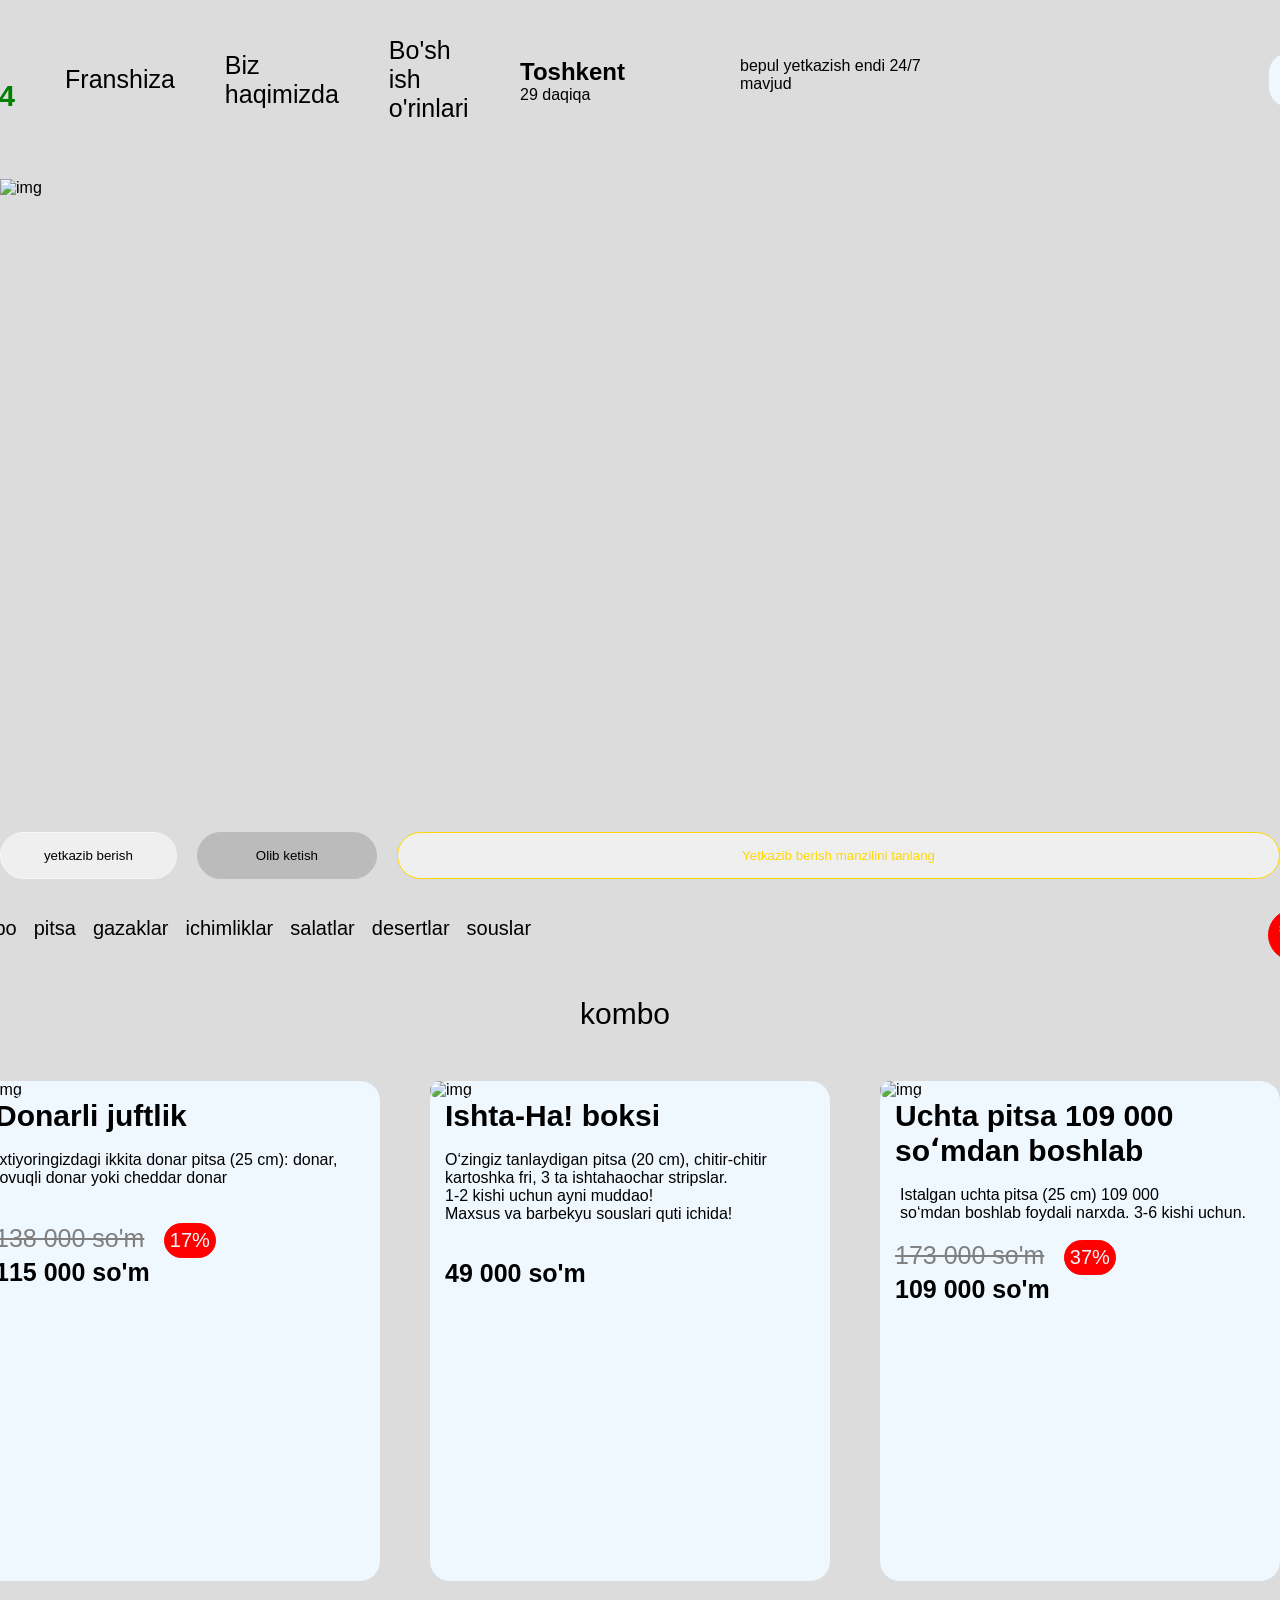
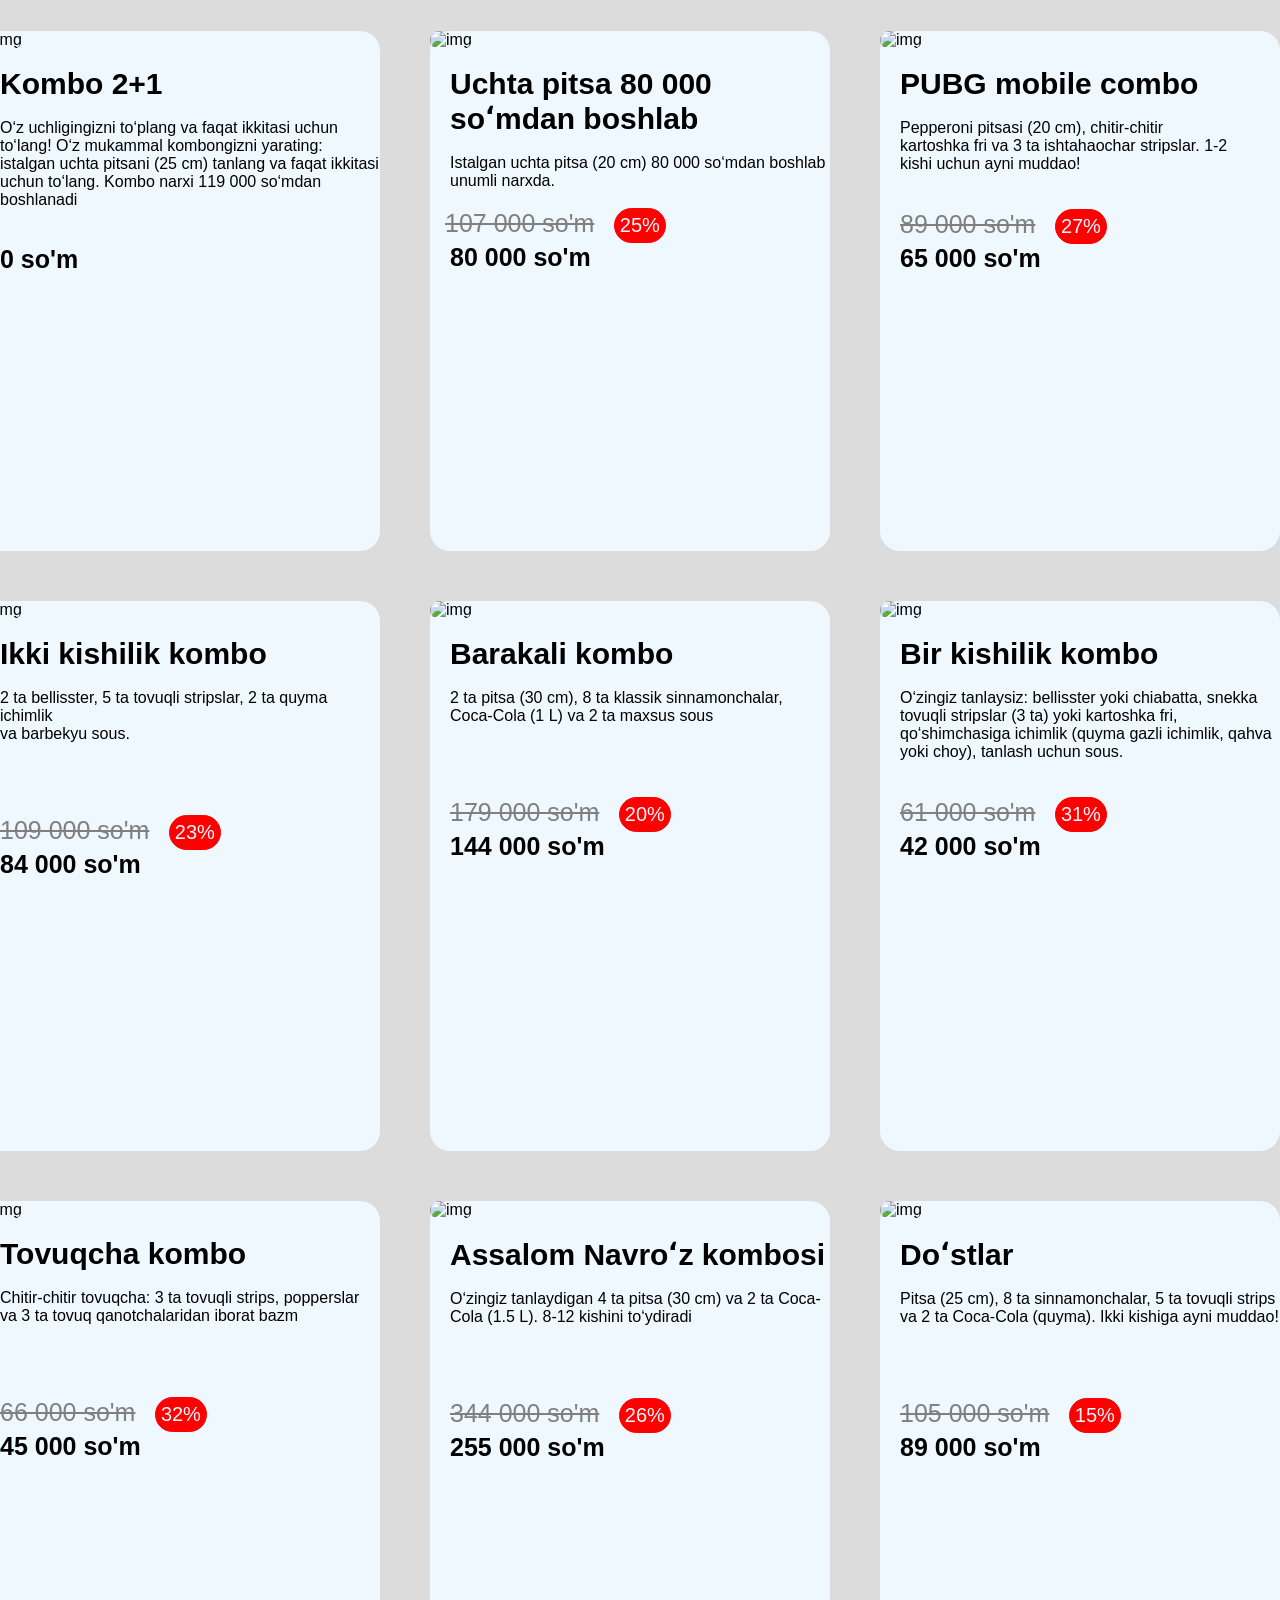
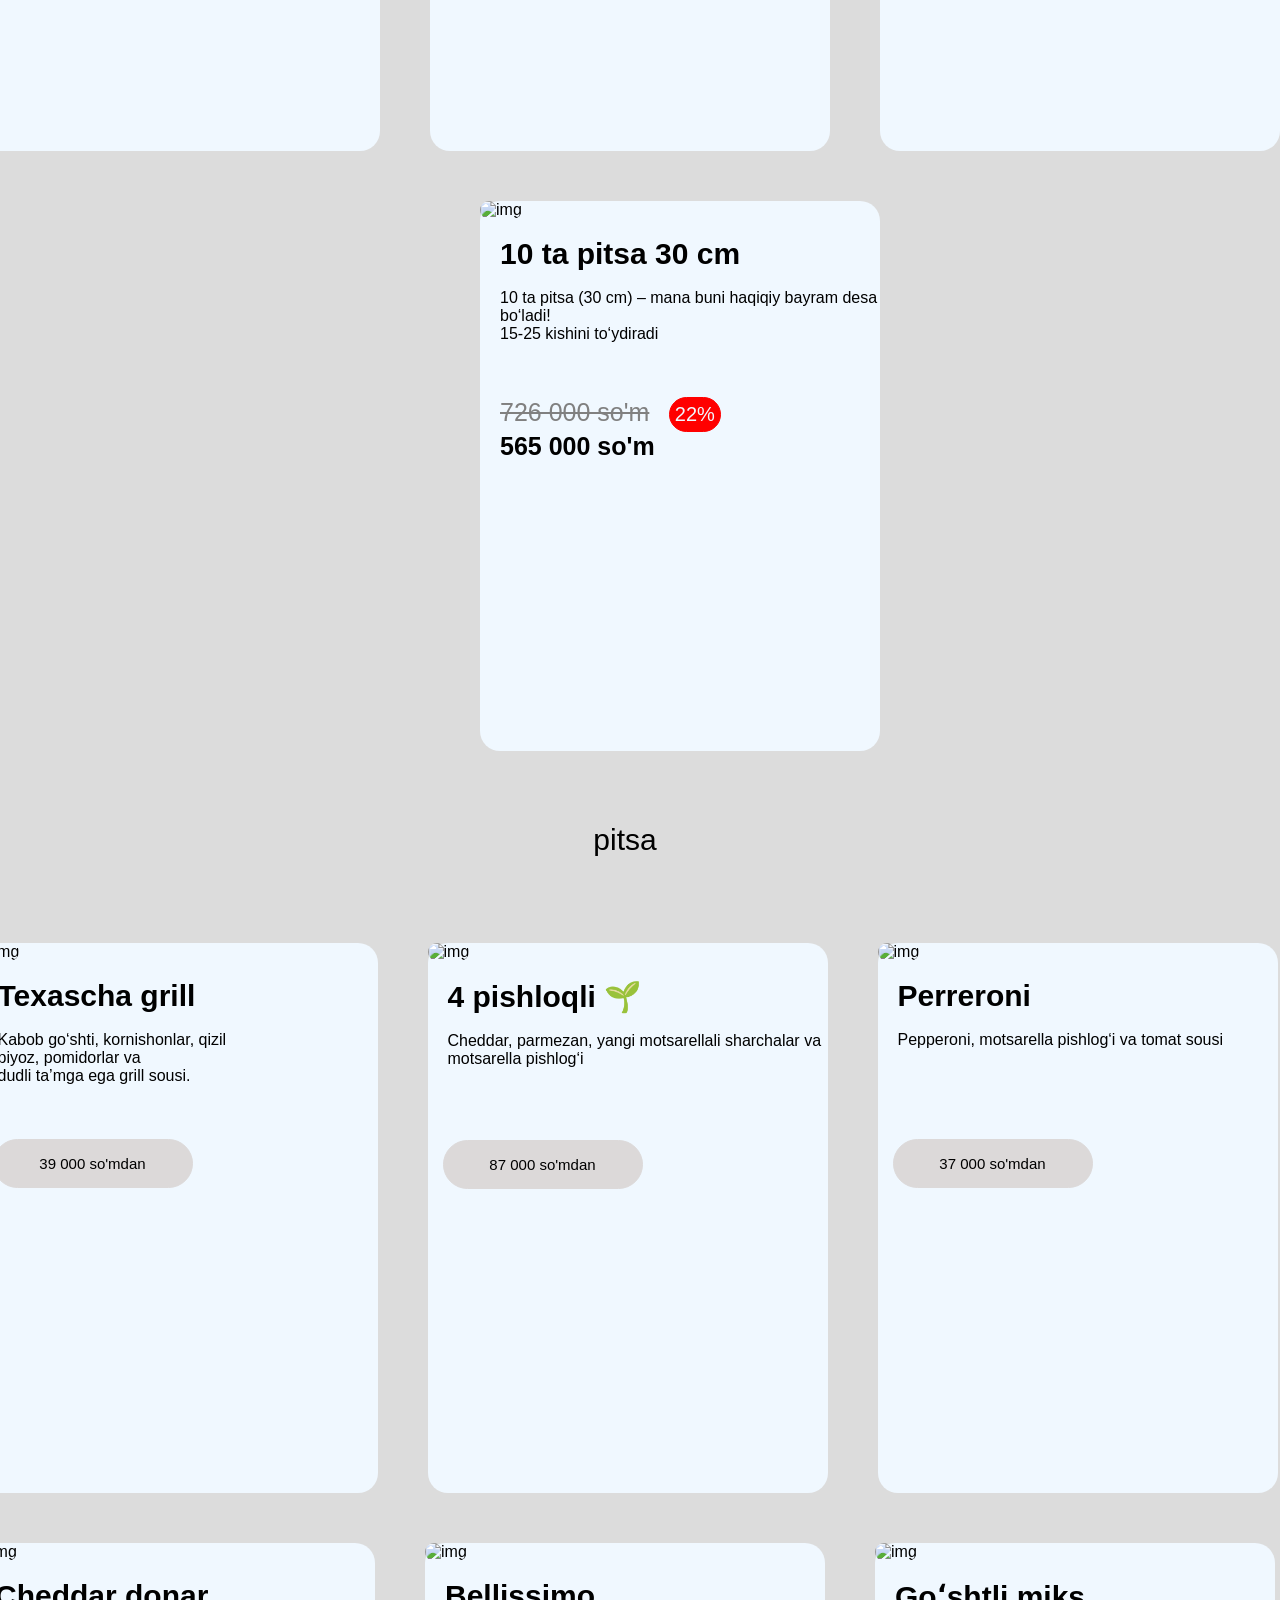
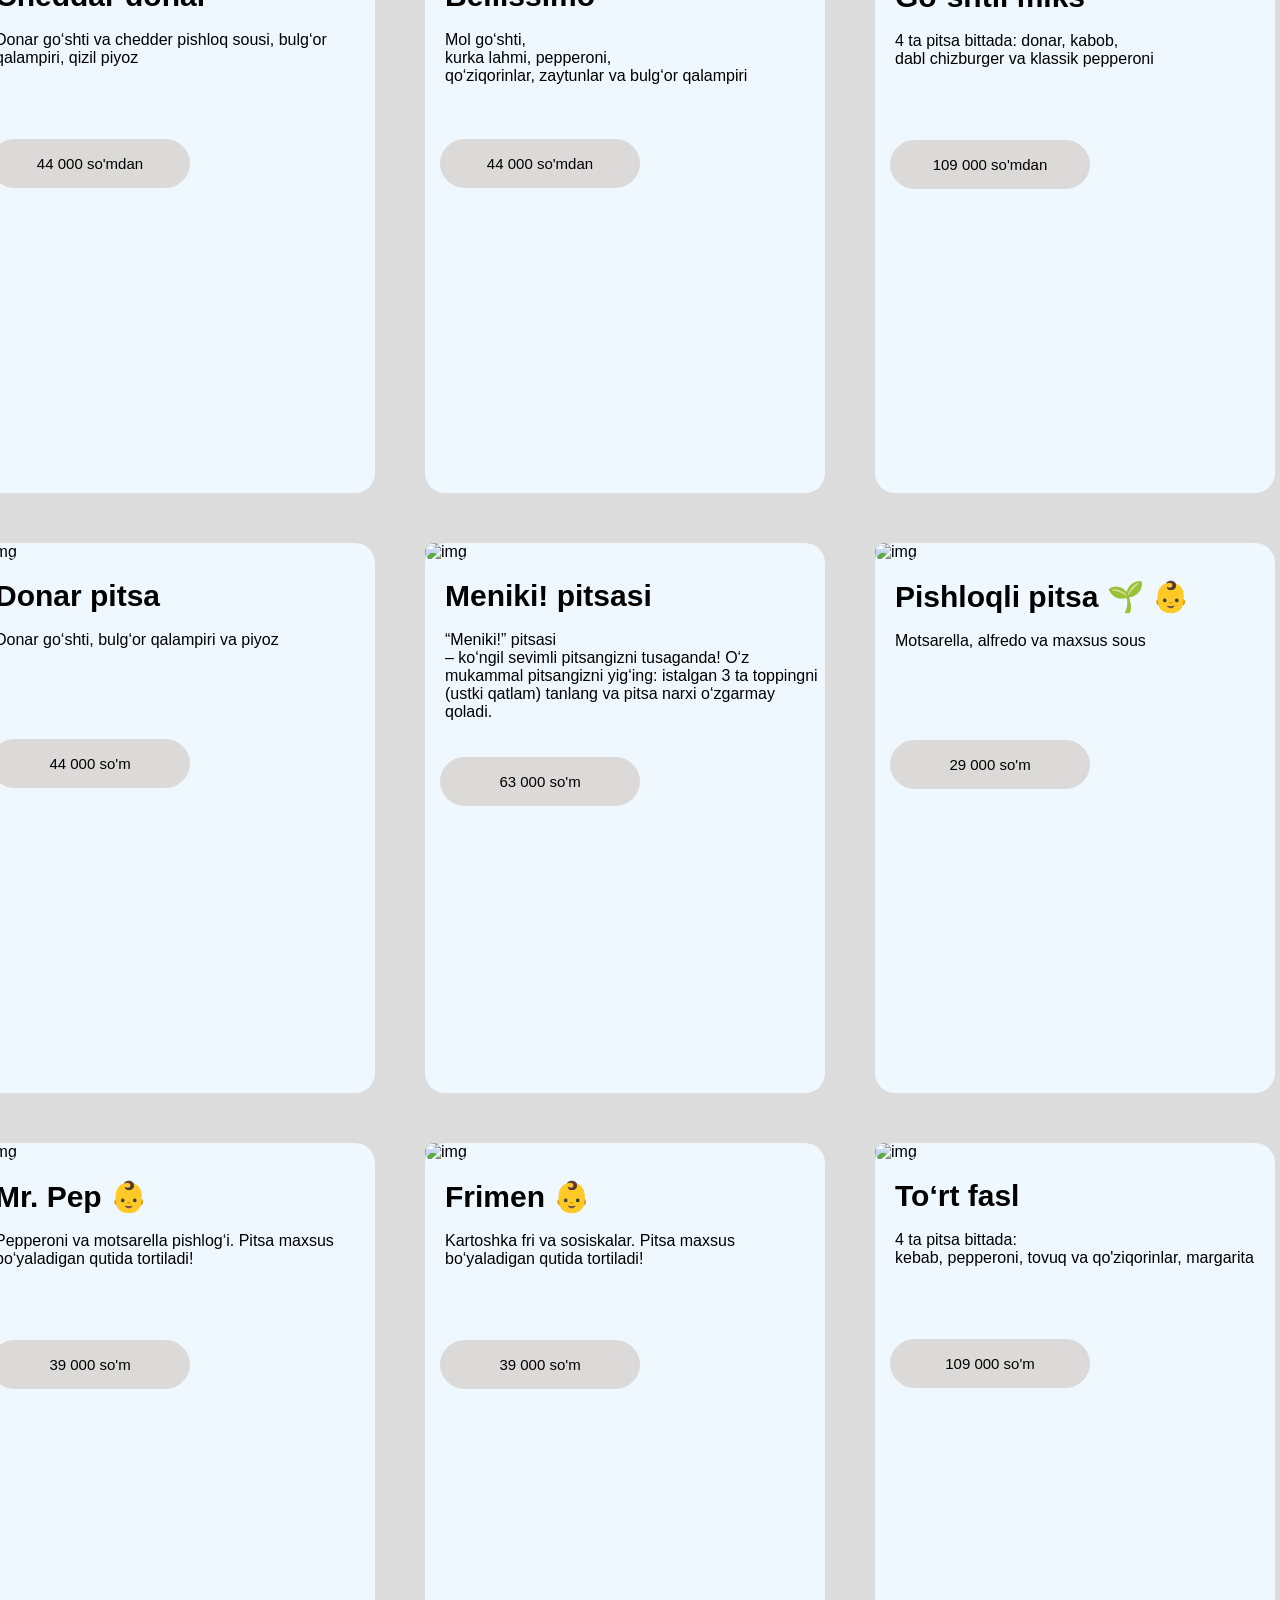
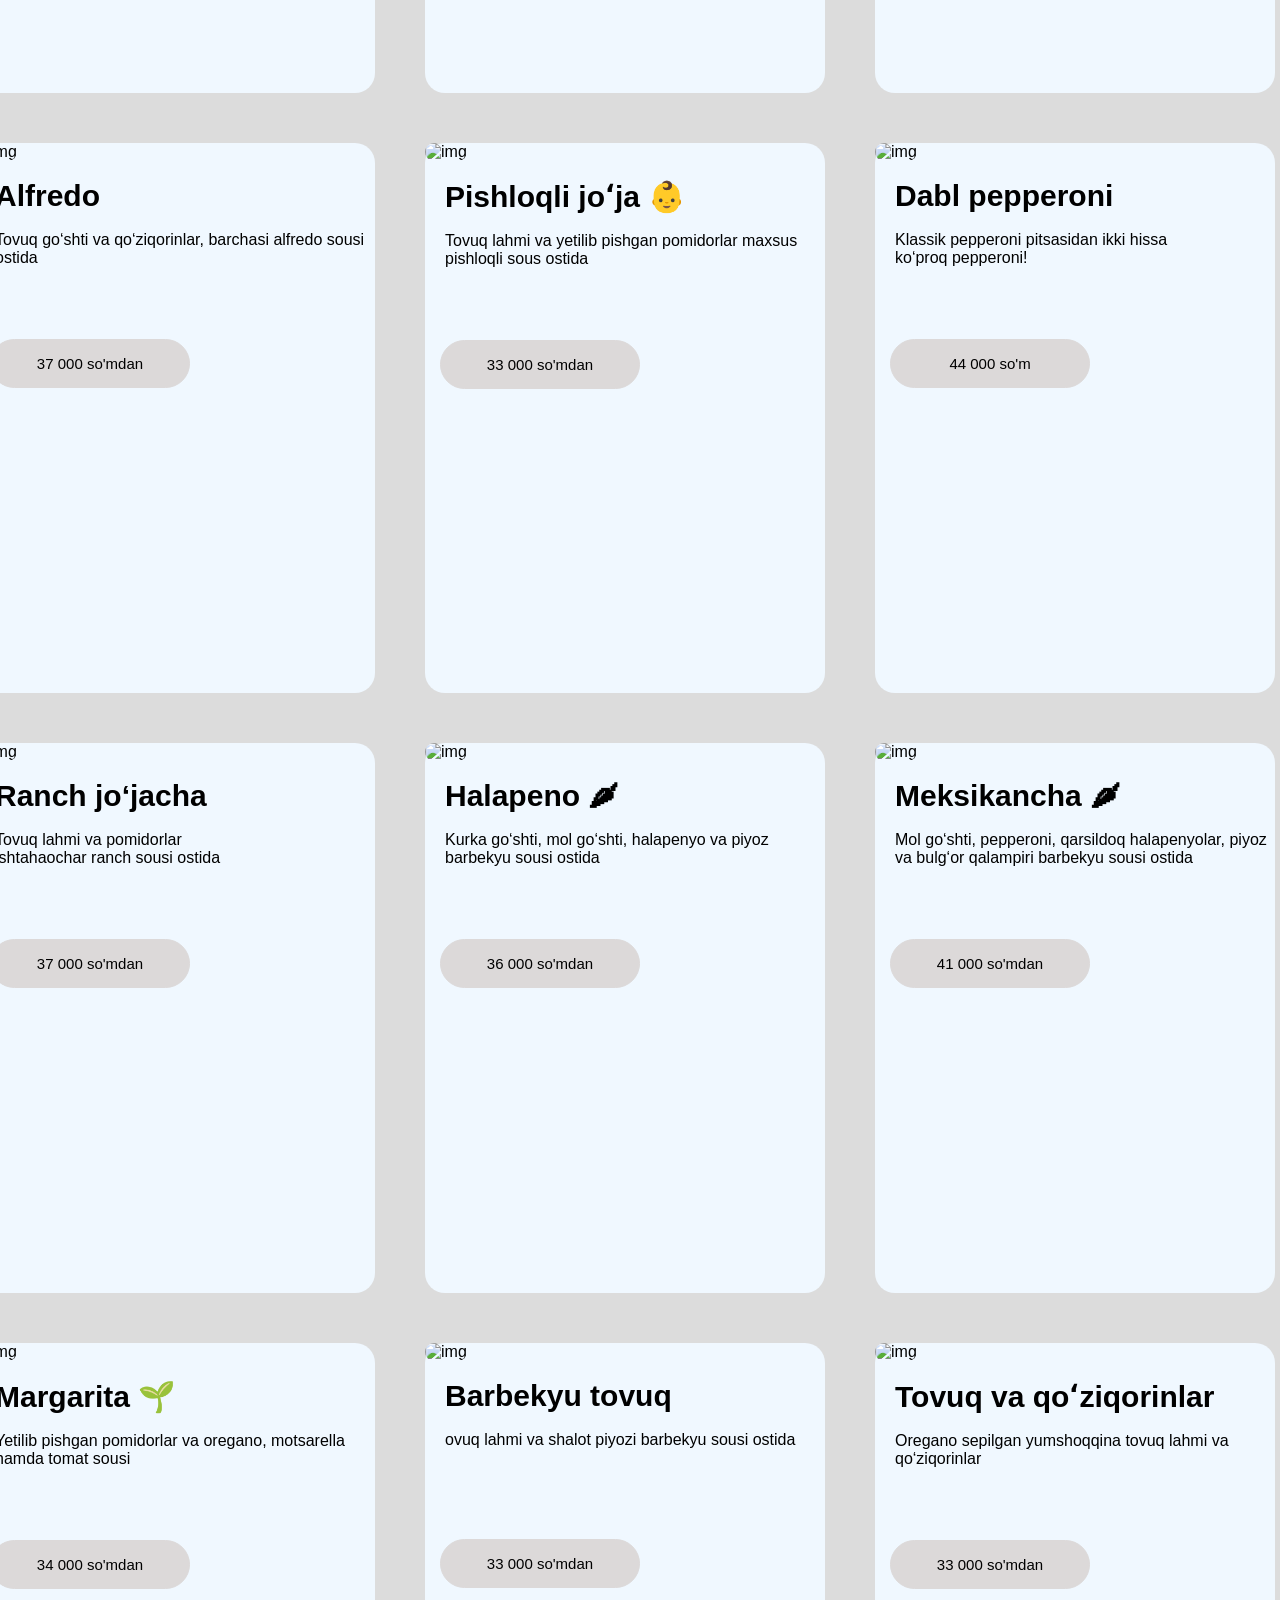
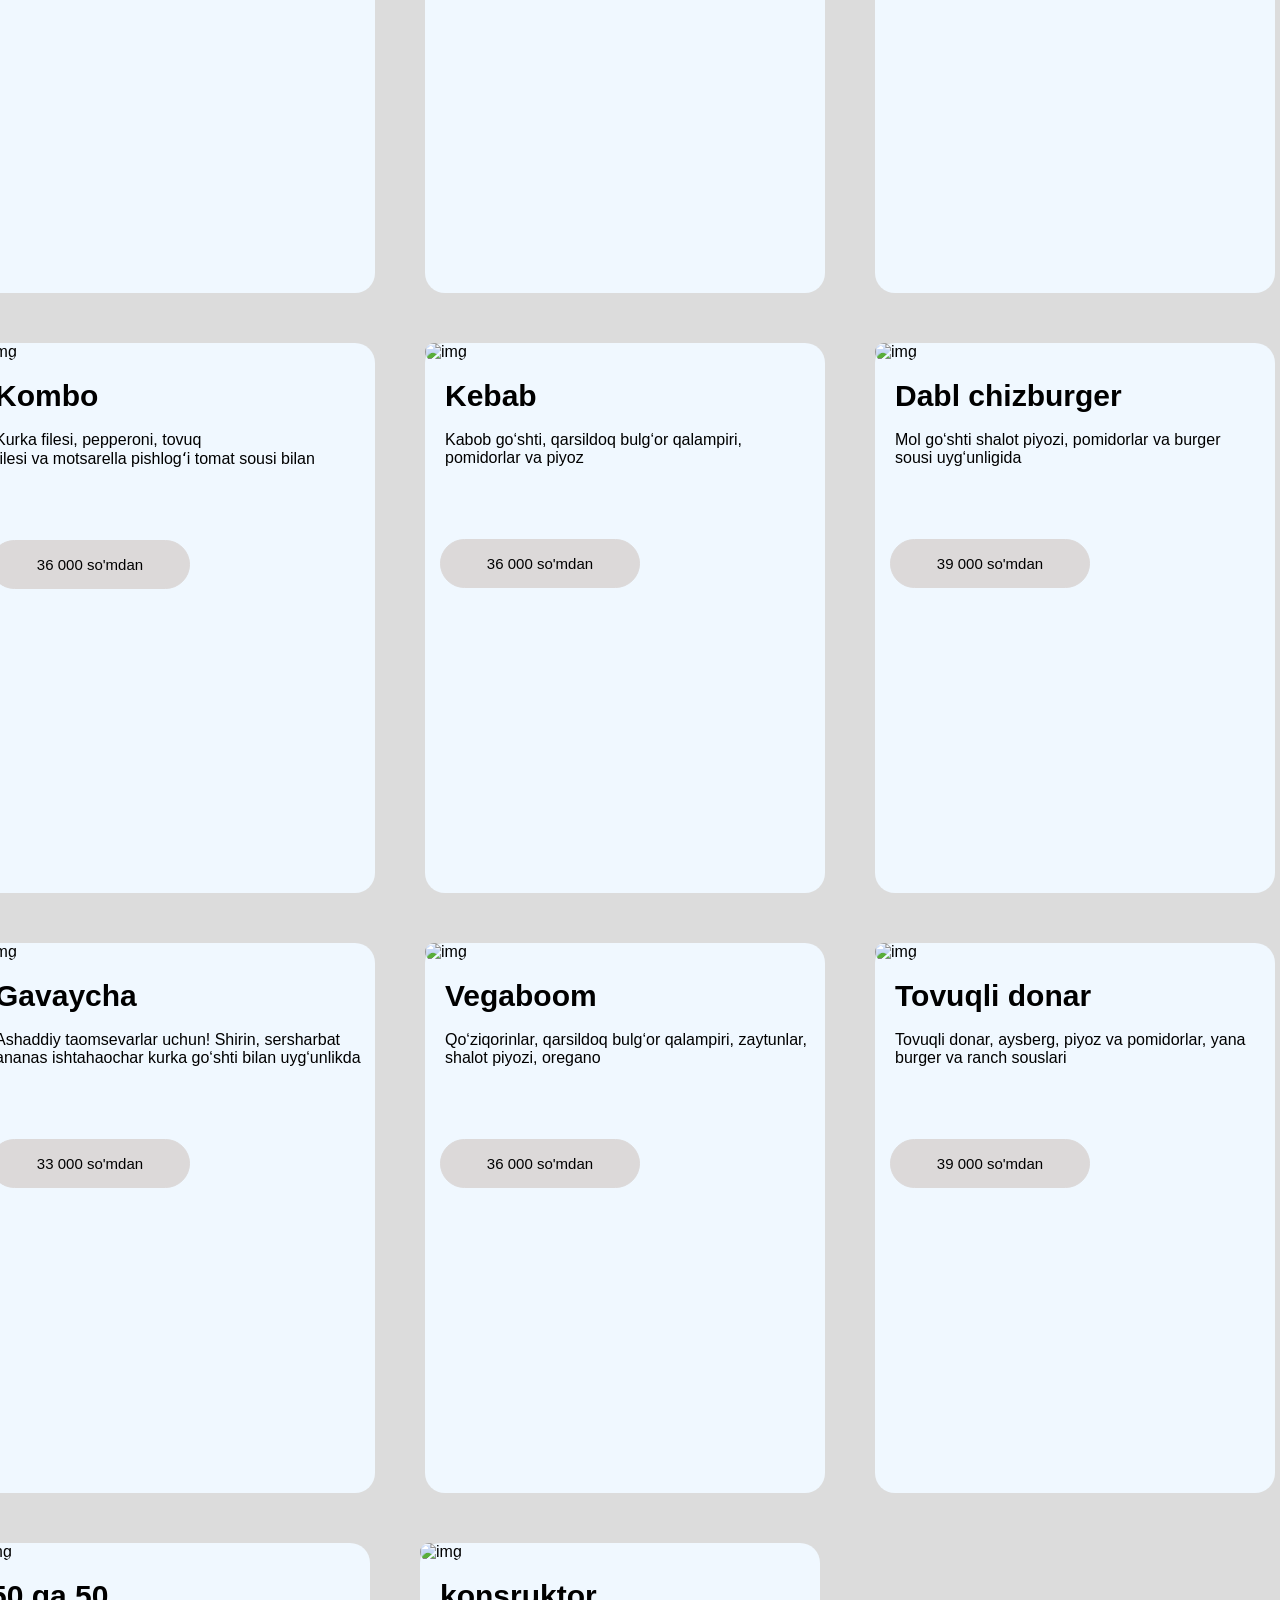
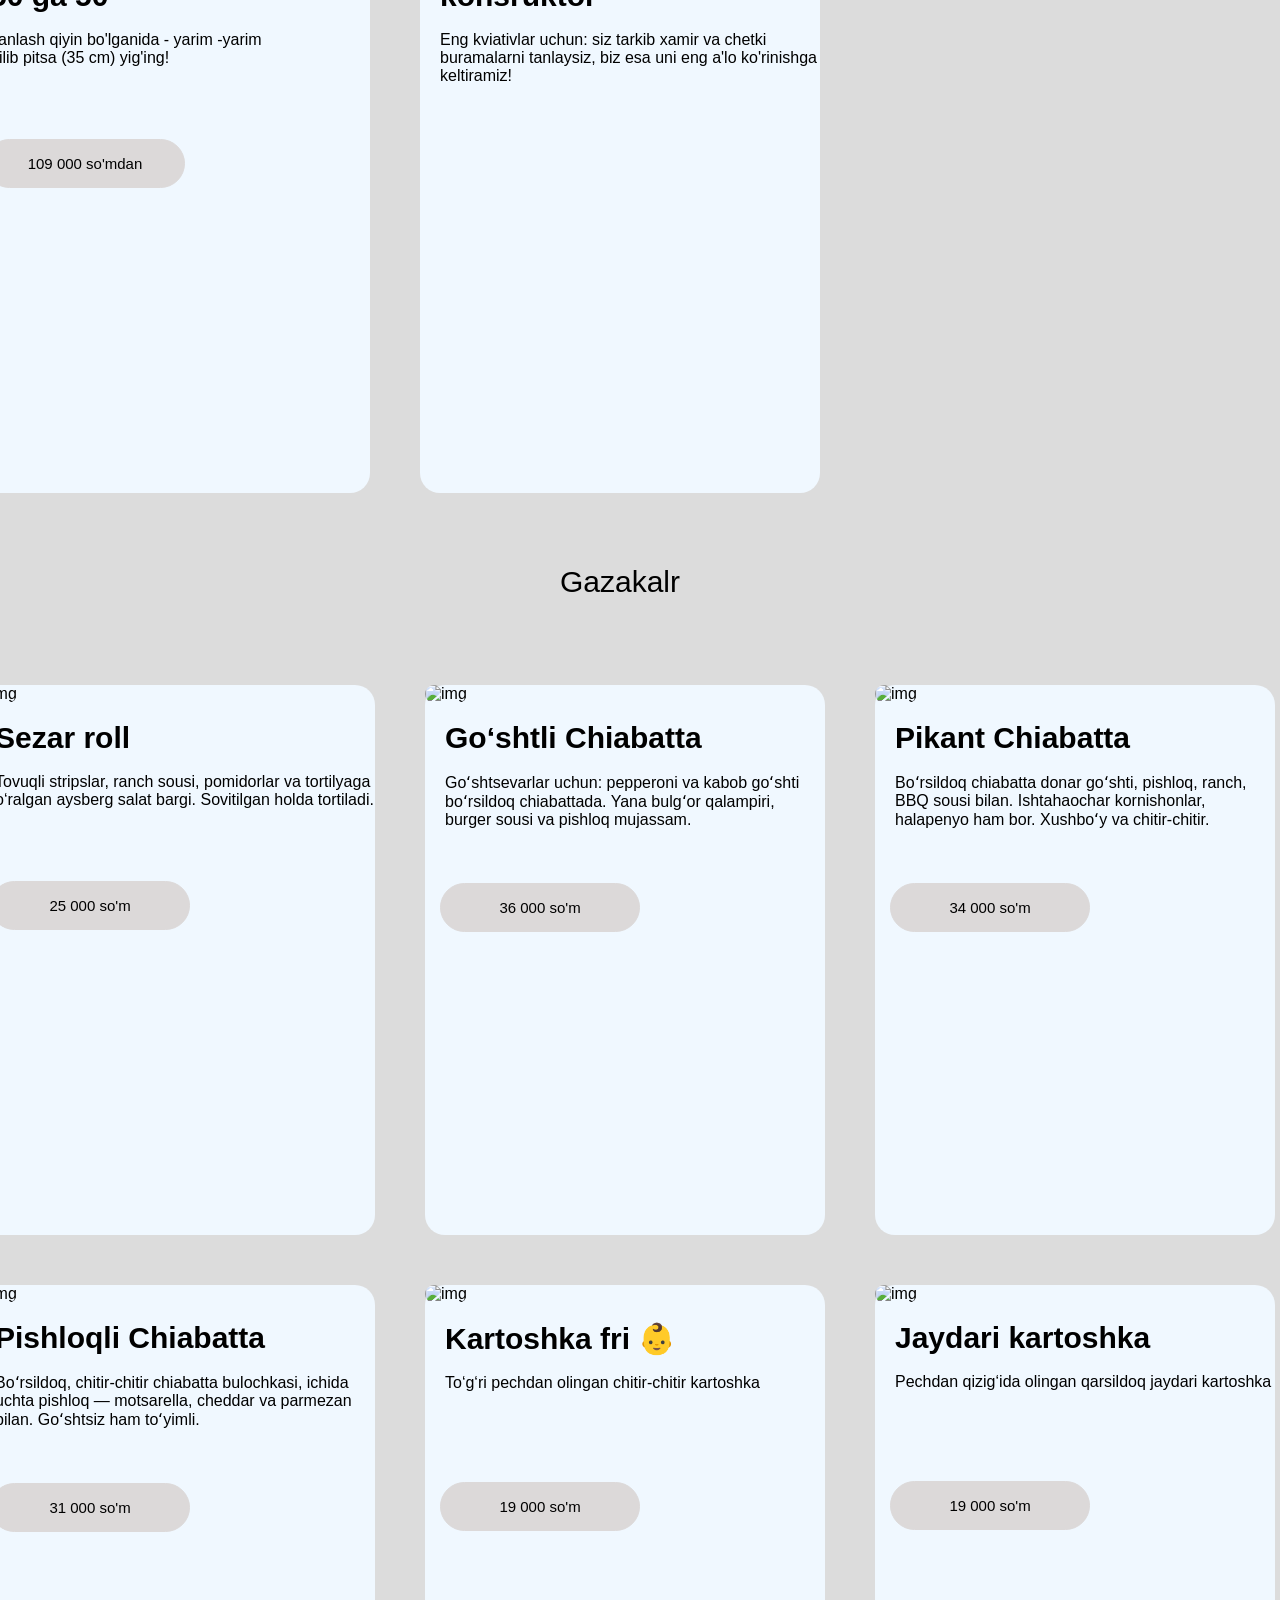
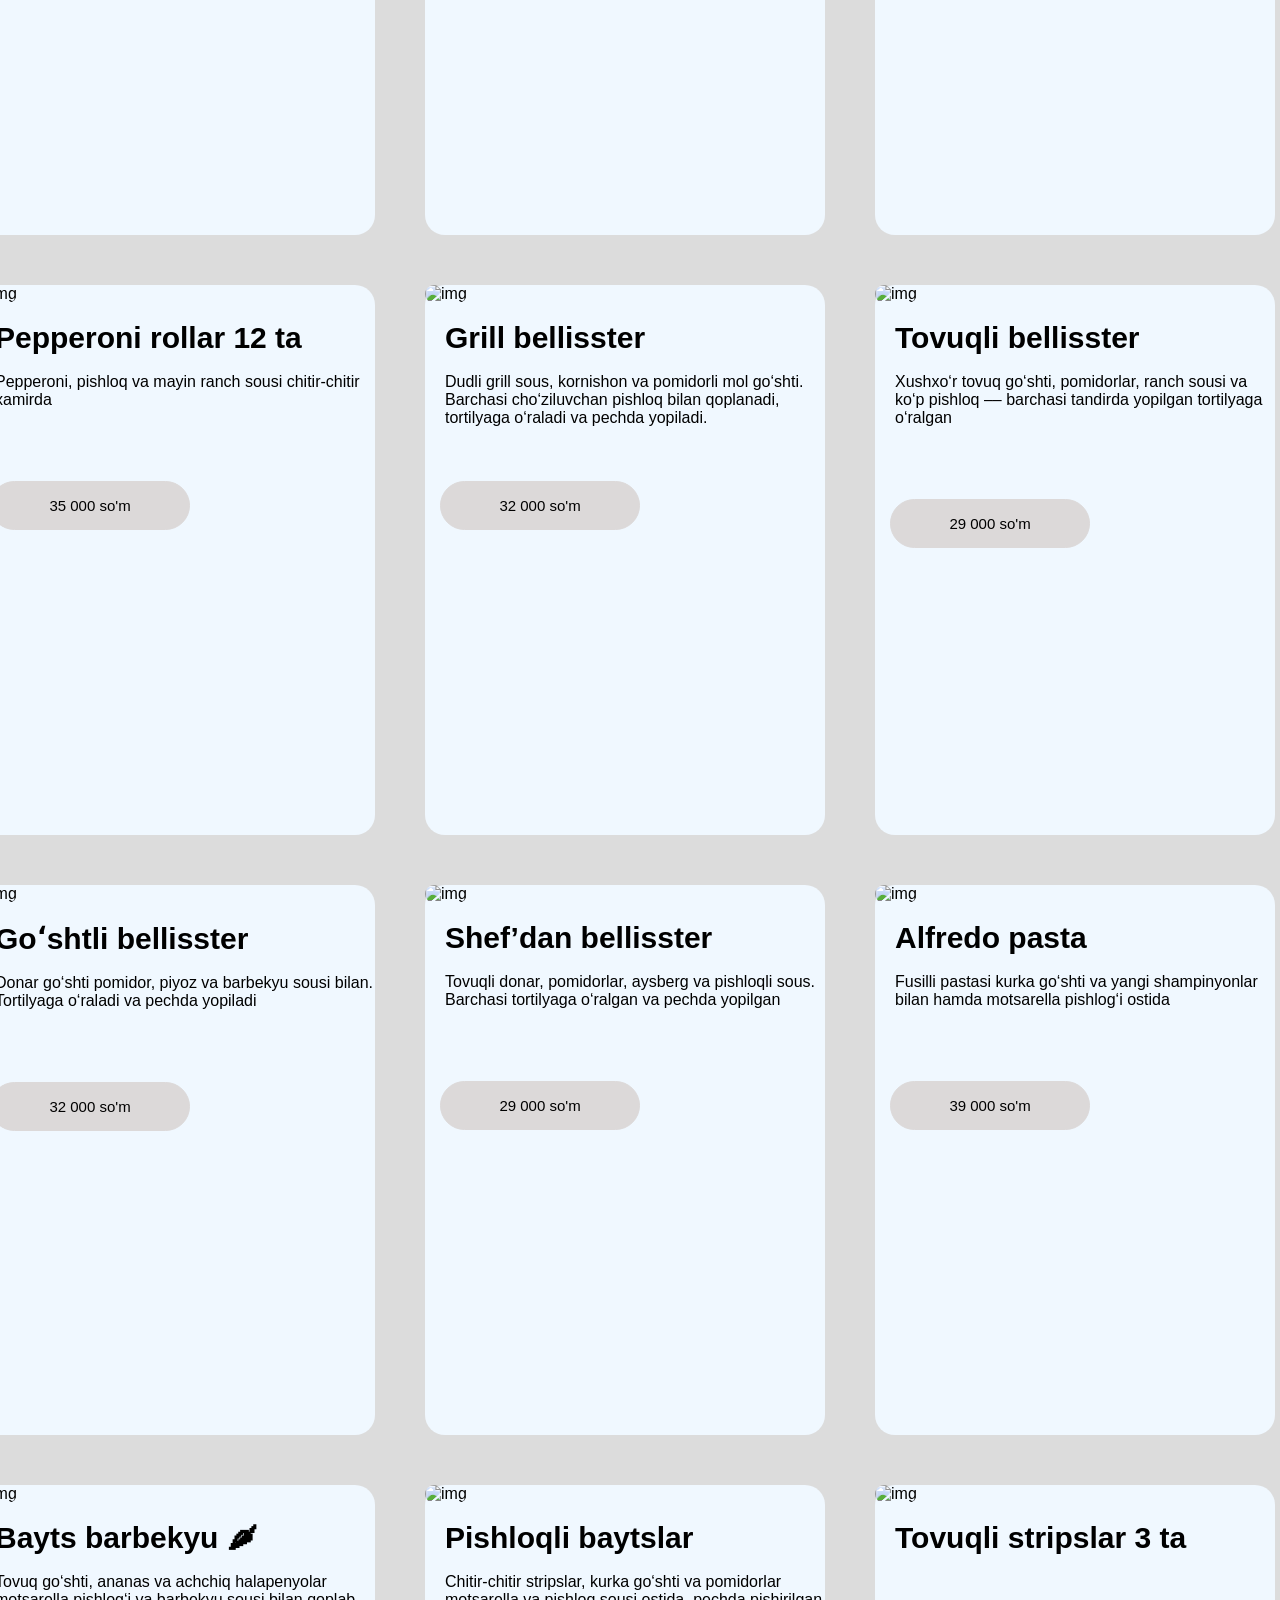
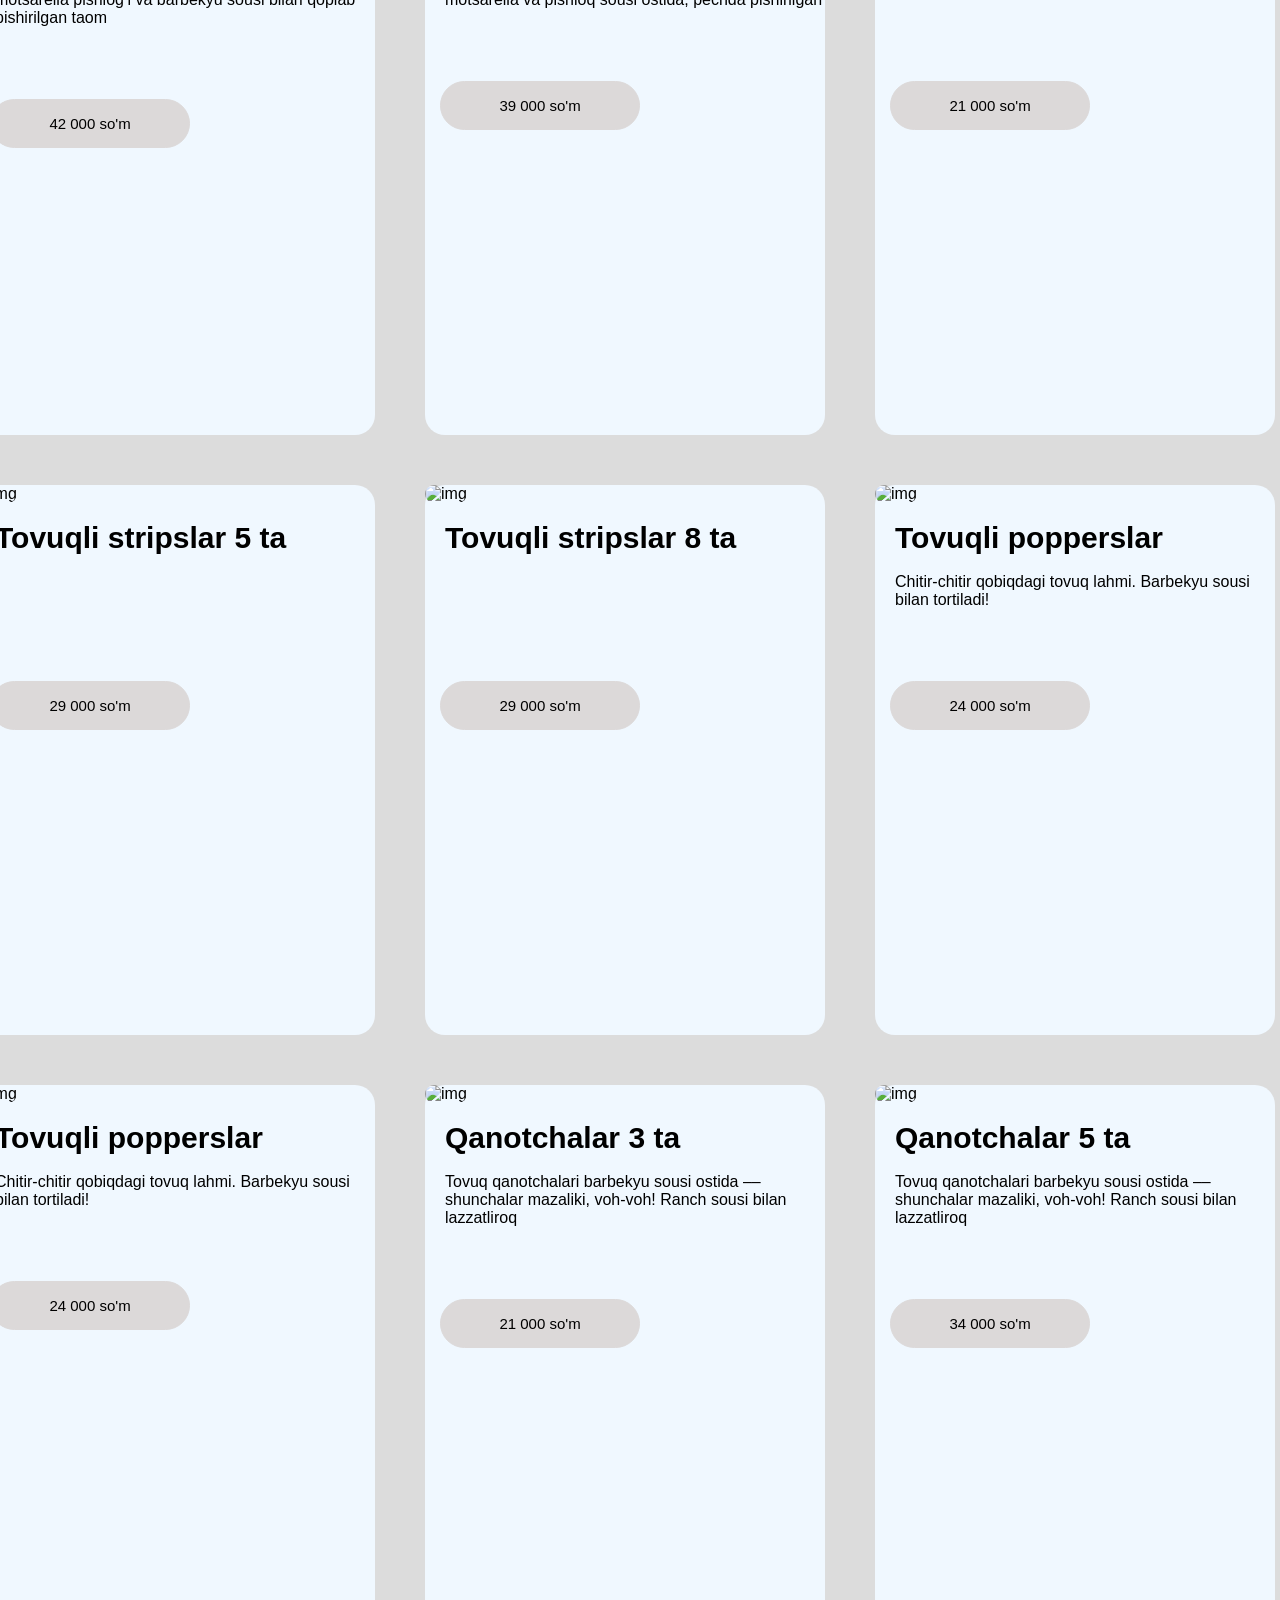
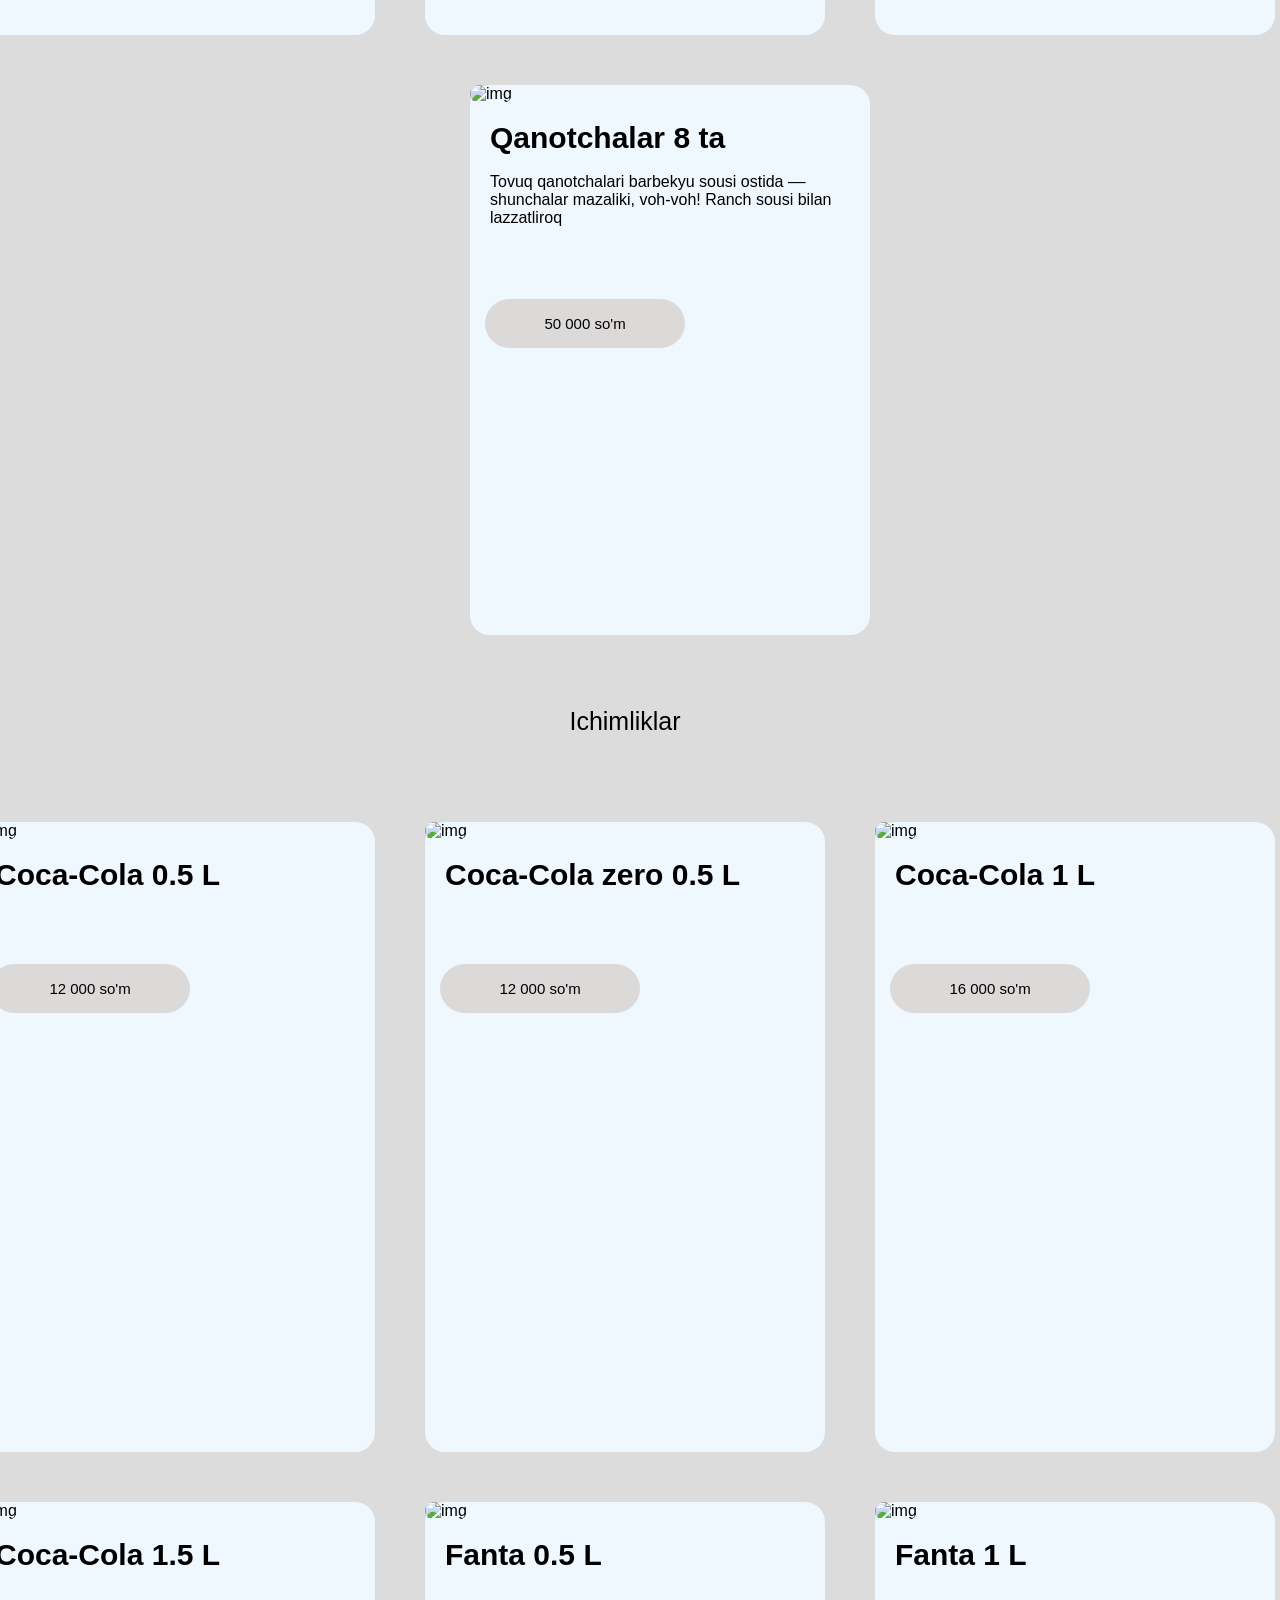
==== commit 3111b00a: "first commit" ====
--- a/index.html
+++ b/index.html
@@ -1336,6 +1336,7 @@
       <img class="karta3" src="https://bellissimo.uz/images/click-footer.svg" alt="img" width="50"><br>
     </div>
 
+    
     <div class="kuzatish"><br><br><br>
       <p class="kuzat">Bizni kuzatib boring</p><br>
       <img class="kuzat1"
--- a/style.css
+++ b/style.css
@@ -2,6 +2,7 @@
     margin: 0;
     padding: 0;
     box-sizing: border-box;
+    font-family: sans-serif;
 }
 
 header {
@@ -4298,10 +4299,7 @@
         border-radius: 20px;
         margin-top: 50px;
         margin-left: 50px;
-
-
-
-
+        
         .buyutma105 {
             font-size: 15px;
             background-color: rgb(220, 217, 217);
@@ -4334,9 +4332,6 @@
         border-radius: 20px;
         margin-top: 50px;
         margin-left: 50px;
-
-
-
 
         .buyutma106 {
             font-size: 15px;
@@ -4382,9 +4377,6 @@
         margin-top: 50px;
         margin-left: 50px;
 
-
-
-
         .buyutma107 {
             font-size: 15px;
             background-color: rgb(220, 217, 217);
@@ -4418,9 +4410,6 @@
         margin-top: 50px;
         margin-left: 50px;
 
-
-
-
         .buyutma108 {
             font-size: 15px;
             background-color: rgb(220, 217, 217);
@@ -4454,9 +4443,6 @@
         margin-top: 50px;
         margin-left: 50px;
 
-
-
-
         .buyutma109 {
             font-size: 15px;
             background-color: rgb(220, 217, 217);
@@ -4494,9 +4480,6 @@
         border-radius: 20px;
         margin-top: 50px;
         margin-left: 50px;
-
-
-
 
         .buyutma110 {
             font-size: 15px;
@@ -4918,7 +4901,6 @@
     margin-left: -350px;
 }
 
-
 .rasmlar1 {
     margin-top: -150px;
     text-align: end;
@@ -5020,7 +5002,6 @@
 .kuzat {
     color: aliceblue;
 }
-
 
 .oxr {
     display: flex;
@@ -5064,7 +5045,6 @@
     border-radius: 20px;
 }
 
-
 div {
     justify-content: center;
     margin-left: -100px;
@@ -5089,11 +5069,9 @@
     border-radius: 10px;
 }
 
-
 .kuzat2 {
     border-radius: 10px;
 }
-
 
 .kuzat3 {
     border-radius: 10px;
